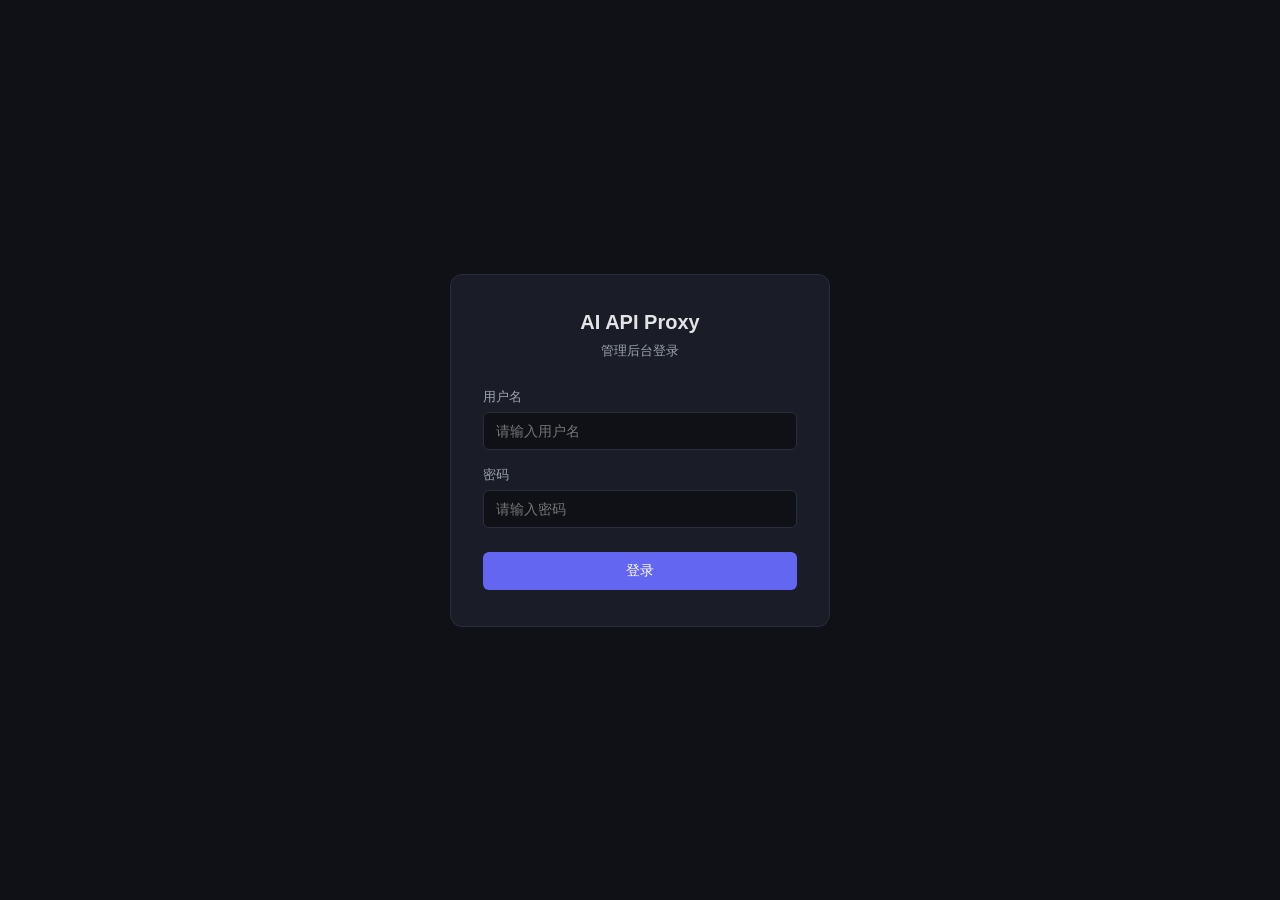
==== templates/login.html @ 0cb821ff "feat: 初始化AI API Proxy项目，添加核心功能与基础框架 新增完整的Flask后端服务，包含： 1. 依赖配置与基础运行环境 2. 登录页面与认证系统 3. 多供应商AI API代理（A" ====
<!DOCTYPE html>
<html lang="zh-CN">
<head>
<meta charset="UTF-8">
<meta name="viewport" content="width=device-width, initial-scale=1.0">
<title>登录 - AI API Proxy</title>
<style>
*{margin:0;padding:0;box-sizing:border-box}
:root{--bg:#0f1117;--card:#1a1d27;--border:#2a2d3a;--text:#e4e4e7;--text2:#9ca3af;--primary:#6366f1;--primary-h:#818cf8;--danger:#ef4444;--success:#22c55e}
body{font-family:-apple-system,BlinkMacSystemFont,'Segoe UI',Roboto,sans-serif;background:var(--bg);color:var(--text);min-height:100vh;display:flex;align-items:center;justify-content:center}
.login-card{background:var(--card);border:1px solid var(--border);border-radius:12px;padding:36px 32px;width:380px;max-width:90vw}
.login-card h1{font-size:20px;font-weight:600;text-align:center;margin-bottom:8px}
.login-card .subtitle{text-align:center;font-size:13px;color:var(--text2);margin-bottom:28px}
.form-group{margin-bottom:16px}
.form-group label{display:block;font-size:13px;color:var(--text2);margin-bottom:6px}
.form-group input{width:100%;padding:10px 12px;border-radius:6px;border:1px solid var(--border);background:var(--bg);color:var(--text);font-size:14px;outline:none;transition:border-color .2s}
.form-group input:focus{border-color:var(--primary)}
.btn-login{width:100%;padding:10px;border-radius:6px;border:none;background:var(--primary);color:#fff;font-size:14px;font-weight:500;cursor:pointer;transition:background .2s;margin-top:8px}
.btn-login:hover{background:var(--primary-h)}
.btn-login:disabled{opacity:.6;cursor:not-allowed}
.error-msg{display:none;background:rgba(239,68,68,.12);border:1px solid rgba(239,68,68,.3);border-radius:6px;padding:10px 12px;margin-bottom:16px;font-size:13px;color:var(--danger)}
.error-msg.show{display:block}
</style>
</head>
<body>

<div class="login-card">
  <h1>AI API Proxy</h1>
  <p class="subtitle">管理后台登录</p>
  <div class="error-msg" id="error-msg"></div>
  <form id="login-form" onsubmit="handleLogin(event)">
    <div class="form-group">
      <label for="username">用户名</label>
      <input type="text" id="username" name="username" placeholder="请输入用户名" autocomplete="username" required>
    </div>
    <div class="form-group">
      <label for="password">密码</label>
      <input type="password" id="password" name="password" placeholder="请输入密码" autocomplete="current-password" required>
    </div>
    <button type="submit" class="btn-login" id="login-btn">登录</button>
  </form>
</div>

<script>
async function checkAuth() {
  try {
    const r = await fetch('/api/auth/status');
    const data = await r.json();
    if (data.logged_in) {
      window.location.href = '/';
    }
  } catch (e) {}
}

function showError(msg) {
  const el = document.getElementById('error-msg');
  el.textContent = msg;
  el.classList.add('show');
}

function hideError() {
  const el = document.getElementById('error-msg');
  el.classList.remove('show');
}

async function handleLogin(e) {
  e.preventDefault();
  hideError();
  const btn = document.getElementById('login-btn');
  btn.disabled = true;
  btn.textContent = '登录中...';

  const username = document.getElementById('username').value;
  const password = document.getElementById('password').value;

  try {
    const r = await fetch('/api/auth/login', {
      method: 'POST',
      headers: { 'Content-Type': 'application/json' },
      body: JSON.stringify({ username, password })
    });
    const data = await r.json();
    if (r.ok && data.ok) {
      window.location.href = '/';
    } else {
      showError(data.error || '登录失败，请检查用户名和密码');
    }
  } catch (err) {
    showError('网络错误，请稍后重试');
  } finally {
    btn.disabled = false;
    btn.textContent = '登录';
  }
}

checkAuth();
</script>
</body>
</html>
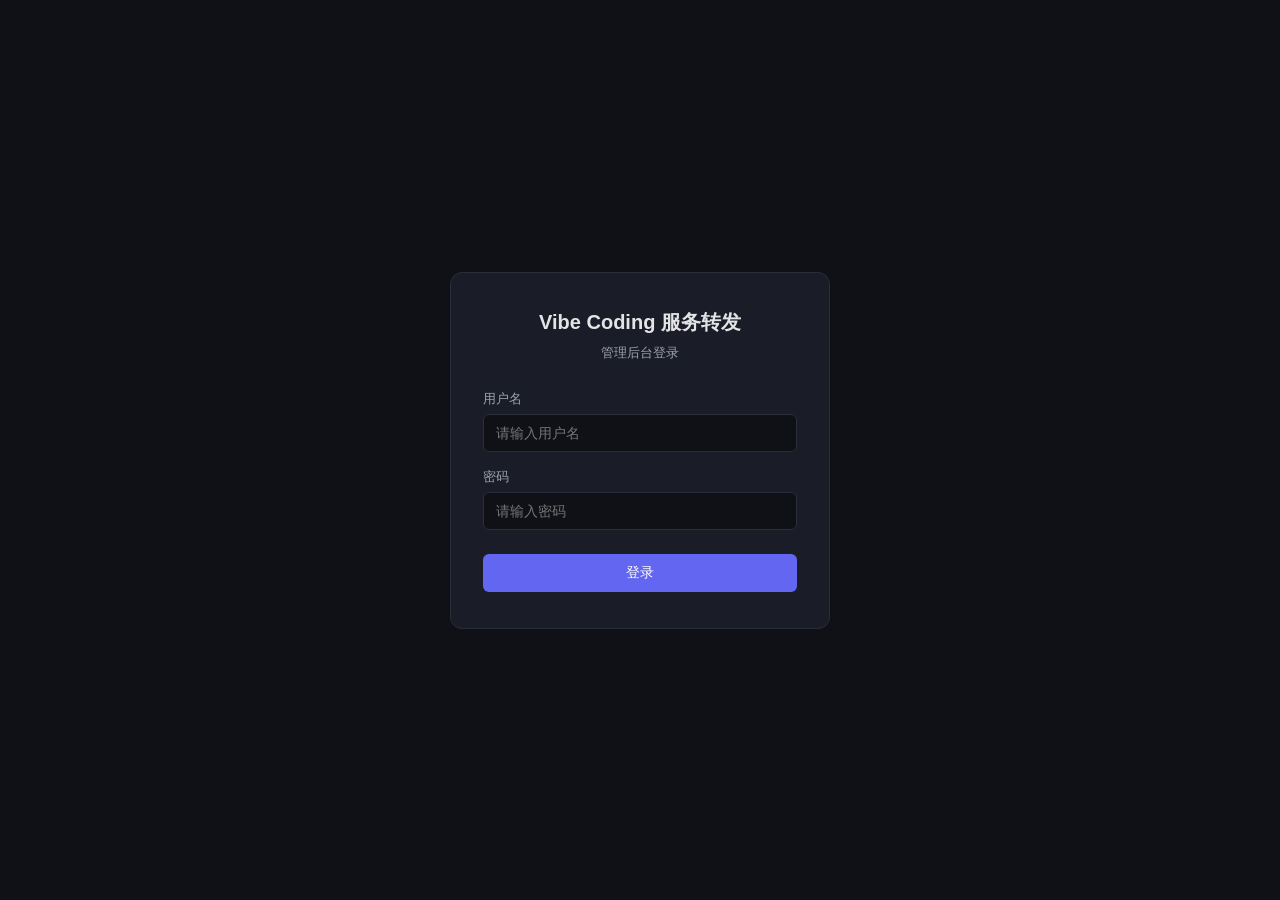
==== commit 8e5bf9b5: "重命名: 项目名称改为「Vibe Coding 服务转发」 将所有用户可见的项目名称从 AI API Proxy 统一替换为 Vibe Coding 服务转发， 包括页面标题、登录页标题、启动横幅和 " ====
--- a/templates/login.html
+++ b/templates/login.html
@@ -3,7 +3,7 @@
 <head>
 <meta charset="UTF-8">
 <meta name="viewport" content="width=device-width, initial-scale=1.0">
-<title>登录 - AI API Proxy</title>
+<title>登录 - Vibe Coding 服务转发</title>
 <style>
 *{margin:0;padding:0;box-sizing:border-box}
 :root{--bg:#0f1117;--card:#1a1d27;--border:#2a2d3a;--text:#e4e4e7;--text2:#9ca3af;--primary:#6366f1;--primary-h:#818cf8;--danger:#ef4444;--success:#22c55e}
@@ -25,7 +25,7 @@
 <body>
 
 <div class="login-card">
-  <h1>AI API Proxy</h1>
+  <h1>Vibe Coding 服务转发</h1>
   <p class="subtitle">管理后台登录</p>
   <div class="error-msg" id="error-msg"></div>
   <form id="login-form" onsubmit="handleLogin(event)">
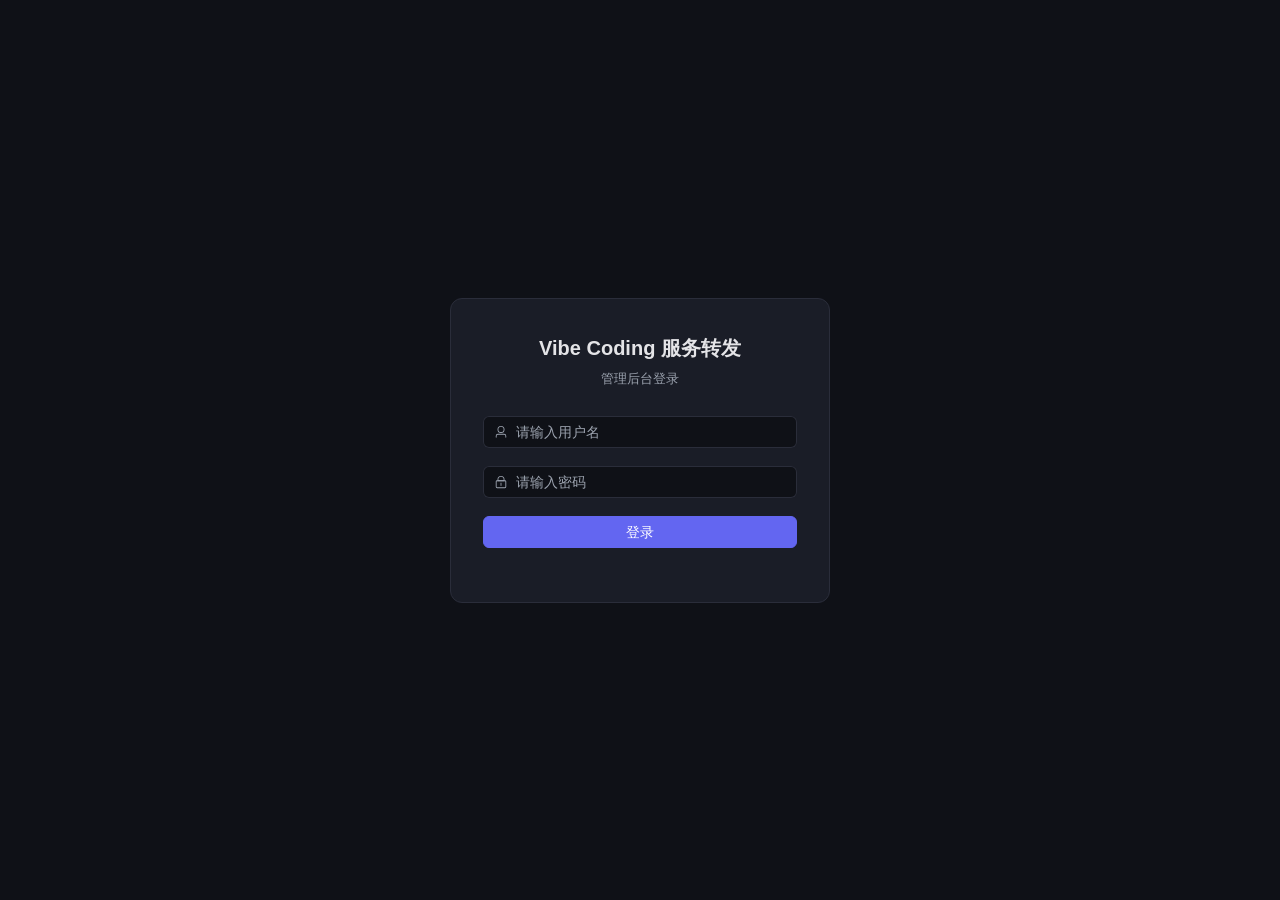
==== commit 5ba759fb: "迁移MCP广场/公共外壳/登录页到Element Plus，完成前端Vue化收尾 阶段7：MCP广场面板迁移为Vue岛屿(mcp.js)，el-card+el-collapse +el-table替代" ====
--- a/templates/login.html
+++ b/templates/login.html
@@ -4,6 +4,12 @@
 <meta charset="UTF-8">
 <meta name="viewport" content="width=device-width, initial-scale=1.0">
 <title>登录 - Vibe Coding 服务转发</title>
+<link href="/static/lib/element-plus/index.css" rel="stylesheet" type="text/css">
+<link href="/static/css/element-plus-dark.css" rel="stylesheet" type="text/css">
+<script src="/static/lib/vue/vue.global.prod.js"></script>
+<script src="/static/lib/element-plus/index.full.min.js"></script>
+<script src="/static/lib/element-plus/zh-cn.min.js"></script>
+<script src="/static/lib/element-plus-icons/index.iife.min.js"></script>
 <style>
 *{margin:0;padding:0;box-sizing:border-box}
 :root{--bg:#0f1117;--card:#1a1d27;--border:#2a2d3a;--text:#e4e4e7;--text2:#9ca3af;--primary:#6366f1;--primary-h:#818cf8;--danger:#ef4444;--success:#22c55e}
@@ -11,89 +17,10 @@
 .login-card{background:var(--card);border:1px solid var(--border);border-radius:12px;padding:36px 32px;width:380px;max-width:90vw}
 .login-card h1{font-size:20px;font-weight:600;text-align:center;margin-bottom:8px}
 .login-card .subtitle{text-align:center;font-size:13px;color:var(--text2);margin-bottom:28px}
-.form-group{margin-bottom:16px}
-.form-group label{display:block;font-size:13px;color:var(--text2);margin-bottom:6px}
-.form-group input{width:100%;padding:10px 12px;border-radius:6px;border:1px solid var(--border);background:var(--bg);color:var(--text);font-size:14px;outline:none;transition:border-color .2s}
-.form-group input:focus{border-color:var(--primary)}
-.btn-login{width:100%;padding:10px;border-radius:6px;border:none;background:var(--primary);color:#fff;font-size:14px;font-weight:500;cursor:pointer;transition:background .2s;margin-top:8px}
-.btn-login:hover{background:var(--primary-h)}
-.btn-login:disabled{opacity:.6;cursor:not-allowed}
-.error-msg{display:none;background:rgba(239,68,68,.12);border:1px solid rgba(239,68,68,.3);border-radius:6px;padding:10px 12px;margin-bottom:16px;font-size:13px;color:var(--danger)}
-.error-msg.show{display:block}
 </style>
 </head>
 <body>
-
-<div class="login-card">
-  <h1>Vibe Coding 服务转发</h1>
-  <p class="subtitle">管理后台登录</p>
-  <div class="error-msg" id="error-msg"></div>
-  <form id="login-form" onsubmit="handleLogin(event)">
-    <div class="form-group">
-      <label for="username">用户名</label>
-      <input type="text" id="username" name="username" placeholder="请输入用户名" autocomplete="username" required>
-    </div>
-    <div class="form-group">
-      <label for="password">密码</label>
-      <input type="password" id="password" name="password" placeholder="请输入密码" autocomplete="current-password" required>
-    </div>
-    <button type="submit" class="btn-login" id="login-btn">登录</button>
-  </form>
-</div>
-
-<script>
-async function checkAuth() {
-  try {
-    const r = await fetch('/api/auth/status');
-    const data = await r.json();
-    if (data.logged_in) {
-      window.location.href = '/';
-    }
-  } catch (e) {}
-}
-
-function showError(msg) {
-  const el = document.getElementById('error-msg');
-  el.textContent = msg;
-  el.classList.add('show');
-}
-
-function hideError() {
-  const el = document.getElementById('error-msg');
-  el.classList.remove('show');
-}
-
-async function handleLogin(e) {
-  e.preventDefault();
-  hideError();
-  const btn = document.getElementById('login-btn');
-  btn.disabled = true;
-  btn.textContent = '登录中...';
-
-  const username = document.getElementById('username').value;
-  const password = document.getElementById('password').value;
-
-  try {
-    const r = await fetch('/api/auth/login', {
-      method: 'POST',
-      headers: { 'Content-Type': 'application/json' },
-      body: JSON.stringify({ username, password })
-    });
-    const data = await r.json();
-    if (r.ok && data.ok) {
-      window.location.href = '/';
-    } else {
-      showError(data.error || '登录失败，请检查用户名和密码');
-    }
-  } catch (err) {
-    showError('网络错误，请稍后重试');
-  } finally {
-    btn.disabled = false;
-    btn.textContent = '登录';
-  }
-}
-
-checkAuth();
-</script>
+<div id="vue-login"></div>
+<script src="/static/js/login.js"></script>
 </body>
 </html>
--- a/static/lib/element-plus/index.css
+++ b/static/lib/element-plus/index.css
@@ -0,0 +1 @@
+:root{--el-color-white:#fff;--el-color-black:#000;--el-color-primary-rgb:64, 158, 255;--el-color-success-rgb:103, 194, 58;--el-color-warning-rgb:230, 162, 60;--el-color-danger-rgb:245, 108, 108;--el-color-error-rgb:245, 108, 108;--el-color-info-rgb:144, 147, 153;--el-font-size-extra-large:20px;--el-font-size-large:18px;--el-font-size-medium:16px;--el-font-size-base:14px;--el-font-size-small:13px;--el-font-size-extra-small:12px;--el-font-family:"Helvetica Neue", Helvetica, "PingFang SC", "Hiragino Sans GB", "Microsoft YaHei", "微软雅黑", Arial, sans-serif;--el-font-weight-primary:500;--el-font-line-height-primary:24px;--el-index-normal:1;--el-index-top:1000;--el-index-popper:2000;--el-border-radius-base:4px;--el-border-radius-small:2px;--el-border-radius-round:20px;--el-border-radius-circle:100%;--el-transition-duration:.3s;--el-transition-duration-fast:.2s;--el-transition-function-ease-in-out-bezier:cubic-bezier(.645, .045, .355, 1);--el-transition-function-fast-bezier:cubic-bezier(.23, 1, .32, 1);--el-transition-all:all var(--el-transition-duration) var(--el-transition-function-ease-in-out-bezier);--el-transition-fade:opacity var(--el-transition-duration) var(--el-transition-function-fast-bezier);--el-transition-md-fade:transform var(--el-transition-duration) var(--el-transition-function-fast-bezier), opacity var(--el-transition-duration) var(--el-transition-function-fast-bezier);--el-transition-fade-linear:opacity var(--el-transition-duration-fast) linear;--el-transition-border:border-color var(--el-transition-duration-fast) var(--el-transition-function-ease-in-out-bezier);--el-transition-box-shadow:box-shadow var(--el-transition-duration-fast) var(--el-transition-function-ease-in-out-bezier);--el-transition-color:color var(--el-transition-duration-fast) var(--el-transition-function-ease-in-out-bezier);--el-component-size-large:40px;--el-component-size:32px;--el-component-size-small:24px;--lightningcss-light:initial;--lightningcss-dark: ;--lightningcss-light:initial;--lightningcss-dark: ;color-scheme:light;--el-color-primary:#409eff;--el-color-primary-light-3:#79bbff;--el-color-primary-light-5:#a0cfff;--el-color-primary-light-7:#c6e2ff;--el-color-primary-light-8:#d9ecff;--el-color-primary-light-9:#ecf5ff;--el-color-primary-dark-2:#337ecc;--el-color-success:#67c23a;--el-color-success-light-3:#95d475;--el-color-success-light-5:#b3e19d;--el-color-success-light-7:#d1edc4;--el-color-success-light-8:#e1f3d8;--el-color-success-light-9:#f0f9eb;--el-color-success-dark-2:#529b2e;--el-color-warning:#e6a23c;--el-color-warning-light-3:#eebe77;--el-color-warning-light-5:#f3d19e;--el-color-warning-light-7:#f8e3c5;--el-color-warning-light-8:#faecd8;--el-color-warning-light-9:#fdf6ec;--el-color-warning-dark-2:#b88230;--el-color-danger:#f56c6c;--el-color-danger-light-3:#f89898;--el-color-danger-light-5:#fab6b6;--el-color-danger-light-7:#fcd3d3;--el-color-danger-light-8:#fde2e2;--el-color-danger-light-9:#fef0f0;--el-color-danger-dark-2:#c45656;--el-color-error:#f56c6c;--el-color-error-light-3:#f89898;--el-color-error-light-5:#fab6b6;--el-color-error-light-7:#fcd3d3;--el-color-error-light-8:#fde2e2;--el-color-error-light-9:#fef0f0;--el-color-error-dark-2:#c45656;--el-color-info:#909399;--el-color-info-light-3:#b1b3b8;--el-color-info-light-5:#c8c9cc;--el-color-info-light-7:#dedfe0;--el-color-info-light-8:#e9e9eb;--el-color-info-light-9:#f4f4f5;--el-color-info-dark-2:#73767a;--el-bg-color:#fff;--el-bg-color-page:#f2f3f5;--el-bg-color-overlay:#fff;--el-text-color-primary:#303133;--el-text-color-regular:#606266;--el-text-color-secondary:#909399;--el-text-color-placeholder:#a8abb2;--el-text-color-disabled:#c0c4cc;--el-border-color:#dcdfe6;--el-border-color-light:#e4e7ed;--el-border-color-lighter:#ebeef5;--el-border-color-extra-light:#f2f6fc;--el-border-color-dark:#d4d7de;--el-border-color-darker:#cdd0d6;--el-fill-color:#f0f2f5;--el-fill-color-light:#f5f7fa;--el-fill-color-lighter:#fafafa;--el-fill-color-extra-light:#fafcff;--el-fill-color-dark:#ebedf0;--el-fill-color-darker:#e6e8eb;--el-fill-color-blank:#fff;--el-box-shadow:0px 12px 32px 4px #0000000a, 0px 8px 20px #00000014;--el-box-shadow-light:0px 0px 12px #0000001f;--el-box-shadow-lighter:0px 0px 6px #0000001f;--el-box-shadow-dark:0px 16px 48px 16px #00000014, 0px 12px 32px #0000001f, 0px 8px 16px -8px #00000029;--el-disabled-bg-color:var(--el-fill-color-light);--el-disabled-text-color:var(--el-text-color-placeholder);--el-disabled-border-color:var(--el-border-color-light);--el-overlay-color:#000c;--el-overlay-color-light:#000000b3;--el-overlay-color-lighter:#00000080;--el-mask-color:#ffffffe6;--el-mask-color-extra-light:#ffffff4d;--el-border-width:1px;--el-border-style:solid;--el-border-color-hover:var(--el-text-color-disabled);--el-border:var(--el-border-width) var(--el-border-style) var(--el-border-color);--el-svg-monochrome-grey:var(--el-border-color)}.fade-in-linear-enter-active,.fade-in-linear-leave-active{transition:var(--el-transition-fade-linear)}.fade-in-linear-enter-from,.fade-in-linear-leave-to{opacity:0}.el-fade-in-linear-enter-active,.el-fade-in-linear-leave-active{transition:var(--el-transition-fade-linear)}.el-fade-in-linear-enter-from,.el-fade-in-linear-leave-to{opacity:0}.el-fade-in-enter-active,.el-fade-in-leave-active{transition:all var(--el-transition-duration) cubic-bezier(.55, 0, .1, 1)}.el-fade-in-enter-from,.el-fade-in-leave-active{opacity:0}.el-zoom-in-center-enter-active,.el-zoom-in-center-leave-active{transition:all var(--el-transition-duration) cubic-bezier(.55, 0, .1, 1)}.el-zoom-in-center-enter-from,.el-zoom-in-center-leave-active{opacity:0;transform:scaleX(0)}.el-zoom-in-top-enter-active,.el-zoom-in-top-leave-active{opacity:1;transition:var(--el-transition-md-fade);transform-origin:top;transform:scaleY(1)}.el-zoom-in-top-enter-active[data-popper-placement^=top],.el-zoom-in-top-leave-active[data-popper-placement^=top]{transform-origin:bottom}.el-zoom-in-top-enter-from,.el-zoom-in-top-leave-active{opacity:0;transform:scaleY(0)}.el-zoom-in-bottom-enter-active,.el-zoom-in-bottom-leave-active{opacity:1;transition:var(--el-transition-md-fade);transform-origin:bottom;transform:scaleY(1)}.el-zoom-in-bottom-enter-from,.el-zoom-in-bottom-leave-active{opacity:0;transform:scaleY(0)}.el-zoom-in-left-enter-active,.el-zoom-in-left-leave-active{opacity:1;transition:var(--el-transition-md-fade);transform-origin:0 0;transform:scale(1)}.el-zoom-in-left-enter-from,.el-zoom-in-left-leave-active{opacity:0;transform:scale(.45)}.collapse-transition{transition:var(--el-transition-duration) height ease-in-out, var(--el-transition-duration) padding-top ease-in-out, var(--el-transition-duration) padding-bottom ease-in-out}.el-collapse-transition-leave-active,.el-collapse-transition-enter-active{transition:var(--el-transition-duration) max-height ease-in-out, var(--el-transition-duration) padding-top ease-in-out, var(--el-transition-duration) padding-bottom ease-in-out}.horizontal-collapse-transition{transition:var(--el-transition-duration) width ease-in-out, var(--el-transition-duration) padding-left ease-in-out, var(--el-transition-duration) padding-right ease-in-out}.el-list-enter-active,.el-list-leave-active{transition:all 1s}.el-list-enter-from,.el-list-leave-to{opacity:0;transform:translateY(-30px)}.el-list-leave-active{position:absolute!important}.el-opacity-transition{transition:opacity var(--el-transition-duration) cubic-bezier(.55, 0, .1, 1)}.el-icon--right{margin-left:5px}.el-icon--left{margin-right:5px}@keyframes rotating{0%{transform:rotate(0)}to{transform:rotate(360deg)}}.el-icon{--color:inherit;fill:currentColor;width:1em;height:1em;color:var(--color);line-height:1em;font-size:inherit;justify-content:center;align-items:center;display:inline-flex;position:relative}.el-icon.is-loading{animation:2s linear infinite rotating}.el-icon svg{width:1em;height:1em}.el-affix--fixed{position:fixed}.el-alert{--el-alert-padding:8px 16px;--el-alert-border-radius-base:var(--el-border-radius-base);--el-alert-title-font-size:14px;--el-alert-title-with-description-font-size:16px;--el-alert-description-font-size:14px;--el-alert-close-font-size:16px;--el-alert-close-customed-font-size:14px;--el-alert-icon-size:16px;--el-alert-icon-large-size:28px;width:100%;padding:var(--el-alert-padding);box-sizing:border-box;border-radius:var(--el-alert-border-radius-base);background-color:var(--el-color-white);opacity:1;transition:opacity var(--el-transition-duration-fast);align-items:center;margin:0;display:flex;position:relative;overflow:hidden}.el-alert.is-light .el-alert__close-btn{color:var(--el-text-color-placeholder)}.el-alert.is-dark .el-alert__close-btn,.el-alert.is-dark .el-alert__description{color:var(--el-color-white)}.el-alert.is-center{justify-content:center}.el-alert--primary{--el-alert-bg-color:var(--el-color-primary-light-9)}.el-alert--primary.is-light{background-color:var(--el-alert-bg-color);color:var(--el-color-primary)}.el-alert--primary.is-light .el-alert__description{color:var(--el-color-primary)}.el-alert--primary.is-dark{background-color:var(--el-color-primary);color:var(--el-color-white)}.el-alert--success{--el-alert-bg-color:var(--el-color-success-light-9)}.el-alert--success.is-light{background-color:var(--el-alert-bg-color);color:var(--el-color-success)}.el-alert--success.is-light .el-alert__description{color:var(--el-color-success)}.el-alert--success.is-dark{background-color:var(--el-color-success);color:var(--el-color-white)}.el-alert--info{--el-alert-bg-color:var(--el-color-info-light-9)}.el-alert--info.is-light{background-color:var(--el-alert-bg-color);color:var(--el-color-info)}.el-alert--info.is-light .el-alert__description{color:var(--el-color-info)}.el-alert--info.is-dark{background-color:var(--el-color-info);color:var(--el-color-white)}.el-alert--warning{--el-alert-bg-color:var(--el-color-warning-light-9)}.el-alert--warning.is-light{background-color:var(--el-alert-bg-color);color:var(--el-color-warning)}.el-alert--warning.is-light .el-alert__description{color:var(--el-color-warning)}.el-alert--warning.is-dark{background-color:var(--el-color-warning);color:var(--el-color-white)}.el-alert--error{--el-alert-bg-color:var(--el-color-error-light-9)}.el-alert--error.is-light{background-color:var(--el-alert-bg-color);color:var(--el-color-error)}.el-alert--error.is-light .el-alert__description{color:var(--el-color-error)}.el-alert--error.is-dark{background-color:var(--el-color-error);color:var(--el-color-white)}.el-alert__content{flex-direction:column;gap:4px;display:flex}.el-alert .el-alert__icon{font-size:var(--el-alert-icon-size);width:var(--el-alert-icon-size);margin-right:8px}.el-alert .el-alert__icon.is-big{font-size:var(--el-alert-icon-large-size);width:var(--el-alert-icon-large-size);margin-right:12px}.el-alert__title{font-size:var(--el-alert-title-font-size);line-height:24px}.el-alert__title.with-description{font-size:var(--el-alert-title-with-description-font-size)}.el-alert .el-alert__description{font-size:var(--el-alert-description-font-size);margin:0}.el-alert .el-alert__close-btn{font-size:var(--el-alert-close-font-size);opacity:1;cursor:pointer;position:absolute;top:12px;right:16px}.el-alert .el-alert__close-btn.is-customed{font-style:normal;font-size:var(--el-alert-close-customed-font-size);line-height:24px;top:8px}.el-alert-fade-enter-from,.el-alert-fade-leave-active{opacity:0}.el-aside{box-sizing:border-box;width:var(--el-aside-width,300px);flex-shrink:0;overflow:auto}.el-autocomplete{--el-input-text-color:var(--el-text-color-regular);--el-input-border:var(--el-border);--el-input-hover-border:var(--el-border-color-hover);--el-input-focus-border:var(--el-color-primary);--el-input-transparent-border:0 0 0 1px transparent inset;--el-input-border-color:var(--el-border-color);--el-input-border-radius:var(--el-border-radius-base);--el-input-bg-color:var(--el-fill-color-blank);--el-input-icon-color:var(--el-text-color-placeholder);--el-input-placeholder-color:var(--el-text-color-placeholder);--el-input-hover-border-color:var(--el-border-color-hover);--el-input-clear-hover-color:var(--el-text-color-secondary);--el-input-focus-border-color:var(--el-color-primary);--el-input-width:100%;width:var(--el-input-width);display:inline-block;position:relative}.el-autocomplete__popper.el-popper{background:var(--el-bg-color-overlay);border:1px solid var(--el-border-color-light);box-shadow:var(--el-box-shadow-light)}.el-autocomplete__popper.el-popper .el-popper__arrow:before{border:1px solid var(--el-border-color-light)}.el-autocomplete__popper.el-popper[data-popper-placement^=top] .el-popper__arrow:before{border-top-color:#0000;border-left-color:#0000}.el-autocomplete__popper.el-popper[data-popper-placement^=bottom] .el-popper__arrow:before{border-bottom-color:#0000;border-right-color:#0000}.el-autocomplete__popper.el-popper[data-popper-placement^=left] .el-popper__arrow:before{border-bottom-color:#0000;border-left-color:#0000}.el-autocomplete__popper.el-popper[data-popper-placement^=right] .el-popper__arrow:before{border-top-color:#0000;border-right-color:#0000}.el-autocomplete-suggestion{border-radius:var(--el-border-radius-base);box-sizing:border-box}.el-autocomplete-suggestion__header{border-bottom:1px solid var(--el-border-color-lighter);padding:10px}.el-autocomplete-suggestion__footer{border-top:1px solid var(--el-border-color-lighter);padding:10px}.el-autocomplete-suggestion__wrap{box-sizing:border-box;max-height:280px;padding:10px 0}.el-autocomplete-suggestion__list{margin:0;padding:0}.el-autocomplete-suggestion li{cursor:pointer;color:var(--el-text-color-regular);line-height:34px;font-size:var(--el-font-size-base);text-align:left;text-overflow:ellipsis;white-space:nowrap;margin:0;padding:0 20px;list-style:none;overflow:hidden}.el-autocomplete-suggestion li:hover,.el-autocomplete-suggestion li.highlighted{background-color:var(--el-fill-color-light)}.el-autocomplete-suggestion li.divider{border-top:1px solid var(--el-color-black);margin-top:6px}.el-autocomplete-suggestion li.divider:last-child{margin-bottom:-6px}.el-autocomplete-suggestion.is-loading li{cursor:default;height:100px;color:var(--el-text-color-secondary);justify-content:center;align-items:center;font-size:20px;display:flex}.el-autocomplete-suggestion.is-loading li:hover{background-color:var(--el-bg-color-overlay)}.el-avatar{--el-avatar-text-color:var(--el-color-white);--el-avatar-bg-color:var(--el-text-color-disabled);--el-avatar-text-size:14px;--el-avatar-icon-size:18px;--el-avatar-border-radius:var(--el-border-radius-base);--el-avatar-size-large:56px;--el-avatar-size:40px;--el-avatar-size-small:24px;box-sizing:border-box;text-align:center;color:var(--el-avatar-text-color);background:var(--el-avatar-bg-color);width:var(--el-avatar-size);height:var(--el-avatar-size);font-size:var(--el-avatar-text-size);outline:none;justify-content:center;align-items:center;display:inline-flex;overflow:hidden}.el-avatar>img{width:100%;height:100%;display:block}.el-avatar--circle{border-radius:50%}.el-avatar--square{border-radius:var(--el-avatar-border-radius)}.el-avatar--icon{font-size:var(--el-avatar-icon-size)}.el-avatar--small{--el-avatar-size:24px}.el-avatar--large{--el-avatar-size:56px}.el-avatar-group{--el-avatar-group-item-gap:-8px;--el-avatar-group-collapse-item-gap:4px;display:inline-flex}.el-avatar-group .el-avatar{border:1px solid var(--el-border-color-extra-light)}.el-avatar-group .el-avatar:not(:first-child){margin-left:var(--el-avatar-group-item-gap)}.el-avatar-group__collapse-avatars{--el-avatar-group-item-gap:-8px;--el-avatar-group-collapse-item-gap:4px}.el-avatar-group__collapse-avatars .el-avatar:not(:first-child){margin-left:var(--el-avatar-group-collapse-item-gap)}.el-backtop{--el-backtop-bg-color:var(--el-bg-color-overlay);--el-backtop-text-color:var(--el-color-primary);--el-backtop-hover-bg-color:var(--el-border-color-extra-light);background-color:var(--el-backtop-bg-color);width:40px;height:40px;color:var(--el-backtop-text-color);box-shadow:var(--el-box-shadow-lighter);cursor:pointer;z-index:5;border-radius:50%;justify-content:center;align-items:center;font-size:20px;display:flex;position:fixed}.el-backtop:hover{background-color:var(--el-backtop-hover-bg-color)}.el-backtop__icon{font-size:20px}.el-badge{--el-badge-bg-color:var(--el-color-danger);--el-badge-radius:10px;--el-badge-font-size:12px;--el-badge-padding:6px;--el-badge-size:18px;vertical-align:middle;width:-moz-fit-content;width:fit-content;display:inline-block;position:relative}.el-badge__content{background-color:var(--el-badge-bg-color);border-radius:var(--el-badge-radius);color:var(--el-color-white);font-size:var(--el-badge-font-size);height:var(--el-badge-size);padding:0 var(--el-badge-padding);white-space:nowrap;border:1px solid var(--el-bg-color);justify-content:center;align-items:center;display:inline-flex}.el-badge__content.is-fixed{top:0;right:calc(1px + var(--el-badge-size) / 2);z-index:var(--el-index-normal);position:absolute;transform:translateY(-50%)translate(100%)}.el-badge__content.is-fixed.is-dot{right:5px}.el-badge__content.is-dot{border-radius:50%;width:8px;height:8px;padding:0;right:0}.el-badge__content.is-hide-zero{display:none}.el-badge__content--primary{background-color:var(--el-color-primary)}.el-badge__content--success{background-color:var(--el-color-success)}.el-badge__content--warning{background-color:var(--el-color-warning)}.el-badge__content--info{background-color:var(--el-color-info)}.el-badge__content--danger{background-color:var(--el-color-danger)}.el-breadcrumb__separator{color:var(--el-text-color-placeholder);margin:0 9px;font-weight:700}.el-breadcrumb__separator.el-icon{margin:0 6px;font-weight:400}.el-breadcrumb__separator.el-icon svg{vertical-align:middle}.el-breadcrumb__item{float:left;align-items:center;display:inline-flex}.el-breadcrumb__inner{color:var(--el-text-color-regular)}.el-breadcrumb__inner.is-link,.el-breadcrumb__inner a{transition:var(--el-transition-color);color:var(--el-text-color-primary);font-weight:700;text-decoration:none}.el-breadcrumb__inner.is-link:hover,.el-breadcrumb__inner a:hover{color:var(--el-color-primary);cursor:pointer}.el-breadcrumb__item:last-child .el-breadcrumb__inner,.el-breadcrumb__item:last-child .el-breadcrumb__inner:hover,.el-breadcrumb__item:last-child .el-breadcrumb__inner a,.el-breadcrumb__item:last-child .el-breadcrumb__inner a:hover{color:var(--el-text-color-regular);cursor:text;font-weight:400}.el-breadcrumb__item:last-child .el-breadcrumb__separator{display:none}.el-breadcrumb{font-size:14px;line-height:1}.el-breadcrumb:before,.el-breadcrumb:after{content:"";display:table}.el-breadcrumb:after{clear:both}.el-button-group>.el-button+.el-button{margin-left:0}.el-button-group>.el-button:first-child:last-child{border-top-right-radius:var(--el-border-radius-base);border-bottom-right-radius:var(--el-border-radius-base);border-top-left-radius:var(--el-border-radius-base);border-bottom-left-radius:var(--el-border-radius-base)}.el-button-group>.el-button:first-child:last-child.is-round{border-radius:var(--el-border-radius-round)}.el-button-group>.el-button:first-child:last-child.is-circle{border-radius:50%}.el-button-group>.el-button:not(:first-child):not(:last-child){border-radius:0}.el-button-group>.el-button:hover,.el-button-group>.el-button:focus,.el-button-group>.el-button:active,.el-button-group>.el-button.is-active{z-index:1}.el-button-group--horizontal{vertical-align:middle;display:inline-block}.el-button-group--horizontal:before,.el-button-group--horizontal:after{content:"";display:table}.el-button-group--horizontal:after{clear:both}.el-button-group--horizontal>.el-button{float:left;position:relative}.el-button-group--horizontal>.el-button:first-child{border-top-right-radius:0;border-bottom-right-radius:0}.el-button-group--horizontal>.el-button:last-child{border-top-left-radius:0;border-bottom-left-radius:0}.el-button-group--horizontal>.el-button:not(:last-child){margin-right:-1px}.el-button-group--horizontal .el-button--primary:first-child{border-right-color:var(--el-button-divide-border-color)}.el-button-group--horizontal .el-button--primary:last-child{border-left-color:var(--el-button-divide-border-color)}.el-button-group--horizontal .el-button--primary:not(:first-child):not(:last-child){border-left-color:var(--el-button-divide-border-color);border-right-color:var(--el-button-divide-border-color)}.el-button-group--horizontal .el-button--success:first-child{border-right-color:var(--el-button-divide-border-color)}.el-button-group--horizontal .el-button--success:last-child{border-left-color:var(--el-button-divide-border-color)}.el-button-group--horizontal .el-button--success:not(:first-child):not(:last-child){border-left-color:var(--el-button-divide-border-color);border-right-color:var(--el-button-divide-border-color)}.el-button-group--horizontal .el-button--warning:first-child{border-right-color:var(--el-button-divide-border-color)}.el-button-group--horizontal .el-button--warning:last-child{border-left-color:var(--el-button-divide-border-color)}.el-button-group--horizontal .el-button--warning:not(:first-child):not(:last-child){border-left-color:var(--el-button-divide-border-color);border-right-color:var(--el-button-divide-border-color)}.el-button-group--horizontal .el-button--danger:first-child{border-right-color:var(--el-button-divide-border-color)}.el-button-group--horizontal .el-button--danger:last-child{border-left-color:var(--el-button-divide-border-color)}.el-button-group--horizontal .el-button--danger:not(:first-child):not(:last-child){border-left-color:var(--el-button-divide-border-color);border-right-color:var(--el-button-divide-border-color)}.el-button-group--horizontal .el-button--info:first-child{border-right-color:var(--el-button-divide-border-color)}.el-button-group--horizontal .el-button--info:last-child{border-left-color:var(--el-button-divide-border-color)}.el-button-group--horizontal .el-button--info:not(:first-child):not(:last-child){border-left-color:var(--el-button-divide-border-color);border-right-color:var(--el-button-divide-border-color)}.el-button-group--horizontal>.el-dropdown>.el-button{border-left-color:var(--el-button-divide-border-color);border-top-left-radius:0;border-bottom-left-radius:0}.el-button-group--vertical{flex-direction:column;align-items:stretch;display:inline-flex}.el-button-group--vertical>.el-button{margin-top:-1px}.el-button-group--vertical>.el-button:first-child{border-bottom-right-radius:0;border-bottom-left-radius:0}.el-button-group--vertical>.el-button:last-child{border-top-left-radius:0;border-top-right-radius:0}.el-button-group--vertical>.el-dropdown{margin-top:-1px}.el-button-group--vertical>.el-dropdown>.el-button{border-left-color:var(--el-button-divide-border-color);border-top-left-radius:0;border-top-right-radius:0}.el-button-group--vertical .el-button--primary:first-child{border-bottom-color:var(--el-button-divide-border-color)}.el-button-group--vertical .el-button--primary:last-child{border-top-color:var(--el-button-divide-border-color)}.el-button-group--vertical .el-button--primary:not(:first-child):not(:last-child){border-top-color:var(--el-button-divide-border-color);border-bottom-color:var(--el-button-divide-border-color)}.el-button-group--vertical .el-button--success:first-child{border-bottom-color:var(--el-button-divide-border-color)}.el-button-group--vertical .el-button--success:last-child{border-top-color:var(--el-button-divide-border-color)}.el-button-group--vertical .el-button--success:not(:first-child):not(:last-child){border-top-color:var(--el-button-divide-border-color);border-bottom-color:var(--el-button-divide-border-color)}.el-button-group--vertical .el-button--warning:first-child{border-bottom-color:var(--el-button-divide-border-color)}.el-button-group--vertical .el-button--warning:last-child{border-top-color:var(--el-button-divide-border-color)}.el-button-group--vertical .el-button--warning:not(:first-child):not(:last-child){border-top-color:var(--el-button-divide-border-color);border-bottom-color:var(--el-button-divide-border-color)}.el-button-group--vertical .el-button--danger:first-child{border-bottom-color:var(--el-button-divide-border-color)}.el-button-group--vertical .el-button--danger:last-child{border-top-color:var(--el-button-divide-border-color)}.el-button-group--vertical .el-button--danger:not(:first-child):not(:last-child){border-top-color:var(--el-button-divide-border-color);border-bottom-color:var(--el-button-divide-border-color)}.el-button-group--vertical .el-button--info:first-child{border-bottom-color:var(--el-button-divide-border-color)}.el-button-group--vertical .el-button--info:last-child{border-top-color:var(--el-button-divide-border-color)}.el-button-group--vertical .el-button--info:not(:first-child):not(:last-child){border-top-color:var(--el-button-divide-border-color);border-bottom-color:var(--el-button-divide-border-color)}.el-button{--el-button-font-weight:var(--el-font-weight-primary);--el-button-border-color:var(--el-border-color);--el-button-bg-color:var(--el-fill-color-blank);--el-button-text-color:var(--el-text-color-regular);--el-button-disabled-text-color:var(--el-disabled-text-color);--el-button-disabled-bg-color:var(--el-fill-color-blank);--el-button-disabled-border-color:var(--el-border-color-light);--el-button-divide-border-color:#ffffff80;--el-button-hover-text-color:var(--el-color-primary);--el-button-hover-bg-color:var(--el-color-primary-light-9);--el-button-hover-border-color:var(--el-color-primary-light-7);--el-button-active-text-color:var(--el-button-hover-text-color);--el-button-active-border-color:var(--el-color-primary);--el-button-active-bg-color:var(--el-button-hover-bg-color);--el-button-outline-color:var(--el-color-primary-light-5);--el-button-hover-link-text-color:var(--el-text-color-secondary);--el-button-active-color:var(--el-text-color-primary);white-space:nowrap;cursor:pointer;height:32px;color:var(--el-button-text-color);text-align:center;box-sizing:border-box;line-height:1;font-weight:var(--el-button-font-weight);-webkit-user-select:none;user-select:none;vertical-align:middle;-webkit-appearance:none;background-color:var(--el-button-bg-color);border:var(--el-border);border-color:var(--el-button-border-color);outline:none;justify-content:center;align-items:center;transition:all .1s;display:inline-flex}.el-button:hover{color:var(--el-button-hover-text-color);border-color:var(--el-button-hover-border-color);background-color:var(--el-button-hover-bg-color);outline:none}.el-button:active{color:var(--el-button-active-text-color);border-color:var(--el-button-active-border-color);background-color:var(--el-button-active-bg-color);outline:none}.el-button:focus-visible{outline:2px solid var(--el-button-outline-color);outline-offset:1px;transition:outline-offset,outline}.el-button>span{align-items:center;display:inline-flex}.el-button+.el-button{margin-left:12px}.el-button{font-size:var(--el-font-size-base);border-radius:var(--el-border-radius-base);padding:8px 15px}.el-button.is-round{padding:8px 15px}.el-button::-moz-focus-inner{border:0}.el-button [class*=el-icon]+span{margin-left:6px}.el-button [class*=el-icon] svg{vertical-align:bottom}.el-button.is-plain{--el-button-hover-text-color:var(--el-color-primary);--el-button-hover-bg-color:var(--el-fill-color-blank);--el-button-hover-border-color:var(--el-color-primary)}.el-button.is-active{color:var(--el-button-active-text-color);border-color:var(--el-button-active-border-color);background-color:var(--el-button-active-bg-color);outline:none}.el-button.is-disabled,.el-button.is-disabled:hover{color:var(--el-button-disabled-text-color);cursor:not-allowed;background-image:none;background-color:var(--el-button-disabled-bg-color);border-color:var(--el-button-disabled-border-color)}.el-button.is-loading{pointer-events:none;position:relative}.el-button.is-loading:before{z-index:1;pointer-events:none;content:"";border-radius:inherit;background-color:var(--el-mask-color-extra-light);position:absolute;top:-1px;bottom:-1px;left:-1px;right:-1px}.el-button.is-round{border-radius:var(--el-border-radius-round)}.el-button.is-dashed{--el-button-hover-text-color:var(--el-color-primary);--el-button-hover-bg-color:var(--el-fill-color-blank);--el-button-hover-border-color:var(--el-color-primary);border-style:dashed}.el-button.is-circle{border-radius:50%;width:32px;padding:8px}.el-button.is-text{color:var(--el-button-text-color);background-color:#0000;border:0 solid #0000}.el-button.is-text.is-disabled{color:var(--el-button-disabled-text-color);background-color:#0000!important}.el-button.is-text:not(.is-disabled):hover{background-color:var(--el-fill-color-light)}.el-button.is-text:not(.is-disabled):focus-visible{outline:2px solid var(--el-button-outline-color);outline-offset:1px;transition:outline-offset,outline}.el-button.is-text:not(.is-disabled):active{background-color:var(--el-fill-color)}.el-button.is-text:not(.is-disabled).is-has-bg{background-color:var(--el-fill-color-light)}.el-button.is-text:not(.is-disabled).is-has-bg:hover{background-color:var(--el-fill-color)}.el-button.is-text:not(.is-disabled).is-has-bg:active{background-color:var(--el-fill-color-dark)}.el-button__text--expand{letter-spacing:.3em;margin-right:-.3em}.el-button.is-link{color:var(--el-button-text-color);background:0 0;border-color:#0000;height:auto;padding:2px}.el-button.is-link:hover{color:var(--el-button-hover-link-text-color)}.el-button.is-link.is-disabled{color:var(--el-button-disabled-text-color);background-color:#0000!important;border-color:#0000!important}.el-button.is-link:not(.is-disabled):hover{background-color:#0000;border-color:#0000}.el-button.is-link:not(.is-disabled):active{color:var(--el-button-active-color);background-color:#0000;border-color:#0000}.el-button--text{color:var(--el-color-primary);background:0 0;border-color:#0000;padding-left:0;padding-right:0}.el-button--text.is-disabled{color:var(--el-button-disabled-text-color);background-color:#0000!important;border-color:#0000!important}.el-button--text:not(.is-disabled):hover{color:var(--el-color-primary-light-3);background-color:#0000;border-color:#0000}.el-button--text:not(.is-disabled):active{color:var(--el-color-primary-dark-2);background-color:#0000;border-color:#0000}.el-button__link--expand{letter-spacing:.3em;margin-right:-.3em}.el-button--primary{--el-button-text-color:var(--el-color-white);--el-button-bg-color:var(--el-color-primary);--el-button-border-color:var(--el-color-primary);--el-button-outline-color:var(--el-color-primary-light-5);--el-button-active-color:var(--el-color-primary-dark-2);--el-button-hover-text-color:var(--el-color-white);--el-button-hover-link-text-color:var(--el-color-primary-light-5);--el-button-hover-bg-color:var(--el-color-primary-light-3);--el-button-hover-border-color:var(--el-color-primary-light-3);--el-button-active-bg-color:var(--el-color-primary-dark-2);--el-button-active-border-color:var(--el-color-primary-dark-2);--el-button-disabled-text-color:var(--el-color-white);--el-button-disabled-bg-color:var(--el-color-primary-light-5);--el-button-disabled-border-color:var(--el-color-primary-light-5)}.el-button--primary.is-plain,.el-button--primary.is-text,.el-button--primary.is-link{--el-button-text-color:var(--el-color-primary);--el-button-bg-color:var(--el-color-primary-light-9);--el-button-border-color:var(--el-color-primary-light-5);--el-button-hover-text-color:var(--el-color-white);--el-button-hover-bg-color:var(--el-color-primary);--el-button-hover-border-color:var(--el-color-primary);--el-button-active-text-color:var(--el-color-white)}.el-button--primary.is-plain.is-disabled,.el-button--primary.is-plain.is-disabled:hover,.el-button--primary.is-plain.is-disabled:focus,.el-button--primary.is-plain.is-disabled:active,.el-button--primary.is-text.is-disabled,.el-button--primary.is-text.is-disabled:hover,.el-button--primary.is-text.is-disabled:focus,.el-button--primary.is-text.is-disabled:active,.el-button--primary.is-link.is-disabled,.el-button--primary.is-link.is-disabled:hover,.el-button--primary.is-link.is-disabled:focus,.el-button--primary.is-link.is-disabled:active{color:var(--el-color-primary-light-5);background-color:var(--el-color-primary-light-9);border-color:var(--el-color-primary-light-8)}.el-button--primary.is-dashed{--el-button-text-color:var(--el-color-primary);--el-button-bg-color:var(--el-color-primary-light-9);--el-button-border-color:var(--el-color-primary-light-5);--el-button-hover-text-color:var(--el-color-primary);--el-button-hover-bg-color:var(--el-color-primary-light-9);--el-button-hover-border-color:var(--el-color-primary-light-3);--el-button-active-text-color:var(--el-color-primary-dark-2);--el-button-active-bg-color:var(--el-color-primary-light-9);--el-button-active-border-color:var(--el-color-primary-dark-2)}.el-button--primary.is-dashed.is-disabled,.el-button--primary.is-dashed.is-disabled:hover,.el-button--primary.is-dashed.is-disabled:focus,.el-button--primary.is-dashed.is-disabled:active{color:var(--el-color-primary-light-5);background-color:var(--el-color-primary-light-9);border-color:var(--el-color-primary-light-8)}.el-button--success{--el-button-text-color:var(--el-color-white);--el-button-bg-color:var(--el-color-success);--el-button-border-color:var(--el-color-success);--el-button-outline-color:var(--el-color-success-light-5);--el-button-active-color:var(--el-color-success-dark-2);--el-button-hover-text-color:var(--el-color-white);--el-button-hover-link-text-color:var(--el-color-success-light-5);--el-button-hover-bg-color:var(--el-color-success-light-3);--el-button-hover-border-color:var(--el-color-success-light-3);--el-button-active-bg-color:var(--el-color-success-dark-2);--el-button-active-border-color:var(--el-color-success-dark-2);--el-button-disabled-text-color:var(--el-color-white);--el-button-disabled-bg-color:var(--el-color-success-light-5);--el-button-disabled-border-color:var(--el-color-success-light-5)}.el-button--success.is-plain,.el-button--success.is-text,.el-button--success.is-link{--el-button-text-color:var(--el-color-success);--el-button-bg-color:var(--el-color-success-light-9);--el-button-border-color:var(--el-color-success-light-5);--el-button-hover-text-color:var(--el-color-white);--el-button-hover-bg-color:var(--el-color-success);--el-button-hover-border-color:var(--el-color-success);--el-button-active-text-color:var(--el-color-white)}.el-button--success.is-plain.is-disabled,.el-button--success.is-plain.is-disabled:hover,.el-button--success.is-plain.is-disabled:focus,.el-button--success.is-plain.is-disabled:active,.el-button--success.is-text.is-disabled,.el-button--success.is-text.is-disabled:hover,.el-button--success.is-text.is-disabled:focus,.el-button--success.is-text.is-disabled:active,.el-button--success.is-link.is-disabled,.el-button--success.is-link.is-disabled:hover,.el-button--success.is-link.is-disabled:focus,.el-button--success.is-link.is-disabled:active{color:var(--el-color-success-light-5);background-color:var(--el-color-success-light-9);border-color:var(--el-color-success-light-8)}.el-button--success.is-dashed{--el-button-text-color:var(--el-color-success);--el-button-bg-color:var(--el-color-success-light-9);--el-button-border-color:var(--el-color-success-light-5);--el-button-hover-text-color:var(--el-color-success);--el-button-hover-bg-color:var(--el-color-success-light-9);--el-button-hover-border-color:var(--el-color-success-light-3);--el-button-active-text-color:var(--el-color-success-dark-2);--el-button-active-bg-color:var(--el-color-success-light-9);--el-button-active-border-color:var(--el-color-success-dark-2)}.el-button--success.is-dashed.is-disabled,.el-button--success.is-dashed.is-disabled:hover,.el-button--success.is-dashed.is-disabled:focus,.el-button--success.is-dashed.is-disabled:active{color:var(--el-color-success-light-5);background-color:var(--el-color-success-light-9);border-color:var(--el-color-success-light-8)}.el-button--warning{--el-button-text-color:var(--el-color-white);--el-button-bg-color:var(--el-color-warning);--el-button-border-color:var(--el-color-warning);--el-button-outline-color:var(--el-color-warning-light-5);--el-button-active-color:var(--el-color-warning-dark-2);--el-button-hover-text-color:var(--el-color-white);--el-button-hover-link-text-color:var(--el-color-warning-light-5);--el-button-hover-bg-color:var(--el-color-warning-light-3);--el-button-hover-border-color:var(--el-color-warning-light-3);--el-button-active-bg-color:var(--el-color-warning-dark-2);--el-button-active-border-color:var(--el-color-warning-dark-2);--el-button-disabled-text-color:var(--el-color-white);--el-button-disabled-bg-color:var(--el-color-warning-light-5);--el-button-disabled-border-color:var(--el-color-warning-light-5)}.el-button--warning.is-plain,.el-button--warning.is-text,.el-button--warning.is-link{--el-button-text-color:var(--el-color-warning);--el-button-bg-color:var(--el-color-warning-light-9);--el-button-border-color:var(--el-color-warning-light-5);--el-button-hover-text-color:var(--el-color-white);--el-button-hover-bg-color:var(--el-color-warning);--el-button-hover-border-color:var(--el-color-warning);--el-button-active-text-color:var(--el-color-white)}.el-button--warning.is-plain.is-disabled,.el-button--warning.is-plain.is-disabled:hover,.el-button--warning.is-plain.is-disabled:focus,.el-button--warning.is-plain.is-disabled:active,.el-button--warning.is-text.is-disabled,.el-button--warning.is-text.is-disabled:hover,.el-button--warning.is-text.is-disabled:focus,.el-button--warning.is-text.is-disabled:active,.el-button--warning.is-link.is-disabled,.el-button--warning.is-link.is-disabled:hover,.el-button--warning.is-link.is-disabled:focus,.el-button--warning.is-link.is-disabled:active{color:var(--el-color-warning-light-5);background-color:var(--el-color-warning-light-9);border-color:var(--el-color-warning-light-8)}.el-button--warning.is-dashed{--el-button-text-color:var(--el-color-warning);--el-button-bg-color:var(--el-color-warning-light-9);--el-button-border-color:var(--el-color-warning-light-5);--el-button-hover-text-color:var(--el-color-warning);--el-button-hover-bg-color:var(--el-color-warning-light-9);--el-button-hover-border-color:var(--el-color-warning-light-3);--el-button-active-text-color:var(--el-color-warning-dark-2);--el-button-active-bg-color:var(--el-color-warning-light-9);--el-button-active-border-color:var(--el-color-warning-dark-2)}.el-button--warning.is-dashed.is-disabled,.el-button--warning.is-dashed.is-disabled:hover,.el-button--warning.is-dashed.is-disabled:focus,.el-button--warning.is-dashed.is-disabled:active{color:var(--el-color-warning-light-5);background-color:var(--el-color-warning-light-9);border-color:var(--el-color-warning-light-8)}.el-button--danger{--el-button-text-color:var(--el-color-white);--el-button-bg-color:var(--el-color-danger);--el-button-border-color:var(--el-color-danger);--el-button-outline-color:var(--el-color-danger-light-5);--el-button-active-color:var(--el-color-danger-dark-2);--el-button-hover-text-color:var(--el-color-white);--el-button-hover-link-text-color:var(--el-color-danger-light-5);--el-button-hover-bg-color:var(--el-color-danger-light-3);--el-button-hover-border-color:var(--el-color-danger-light-3);--el-button-active-bg-color:var(--el-color-danger-dark-2);--el-button-active-border-color:var(--el-color-danger-dark-2);--el-button-disabled-text-color:var(--el-color-white);--el-button-disabled-bg-color:var(--el-color-danger-light-5);--el-button-disabled-border-color:var(--el-color-danger-light-5)}.el-button--danger.is-plain,.el-button--danger.is-text,.el-button--danger.is-link{--el-button-text-color:var(--el-color-danger);--el-button-bg-color:var(--el-color-danger-light-9);--el-button-border-color:var(--el-color-danger-light-5);--el-button-hover-text-color:var(--el-color-white);--el-button-hover-bg-color:var(--el-color-danger);--el-button-hover-border-color:var(--el-color-danger);--el-button-active-text-color:var(--el-color-white)}.el-button--danger.is-plain.is-disabled,.el-button--danger.is-plain.is-disabled:hover,.el-button--danger.is-plain.is-disabled:focus,.el-button--danger.is-plain.is-disabled:active,.el-button--danger.is-text.is-disabled,.el-button--danger.is-text.is-disabled:hover,.el-button--danger.is-text.is-disabled:focus,.el-button--danger.is-text.is-disabled:active,.el-button--danger.is-link.is-disabled,.el-button--danger.is-link.is-disabled:hover,.el-button--danger.is-link.is-disabled:focus,.el-button--danger.is-link.is-disabled:active{color:var(--el-color-danger-light-5);background-color:var(--el-color-danger-light-9);border-color:var(--el-color-danger-light-8)}.el-button--danger.is-dashed{--el-button-text-color:var(--el-color-danger);--el-button-bg-color:var(--el-color-danger-light-9);--el-button-border-color:var(--el-color-danger-light-5);--el-button-hover-text-color:var(--el-color-danger);--el-button-hover-bg-color:var(--el-color-danger-light-9);--el-button-hover-border-color:var(--el-color-danger-light-3);--el-button-active-text-color:var(--el-color-danger-dark-2);--el-button-active-bg-color:var(--el-color-danger-light-9);--el-button-active-border-color:var(--el-color-danger-dark-2)}.el-button--danger.is-dashed.is-disabled,.el-button--danger.is-dashed.is-disabled:hover,.el-button--danger.is-dashed.is-disabled:focus,.el-button--danger.is-dashed.is-disabled:active{color:var(--el-color-danger-light-5);background-color:var(--el-color-danger-light-9);border-color:var(--el-color-danger-light-8)}.el-button--info{--el-button-text-color:var(--el-color-white);--el-button-bg-color:var(--el-color-info);--el-button-border-color:var(--el-color-info);--el-button-outline-color:var(--el-color-info-light-5);--el-button-active-color:var(--el-color-info-dark-2);--el-button-hover-text-color:var(--el-color-white);--el-button-hover-link-text-color:var(--el-color-info-light-5);--el-button-hover-bg-color:var(--el-color-info-light-3);--el-button-hover-border-color:var(--el-color-info-light-3);--el-button-active-bg-color:var(--el-color-info-dark-2);--el-button-active-border-color:var(--el-color-info-dark-2);--el-button-disabled-text-color:var(--el-color-white);--el-button-disabled-bg-color:var(--el-color-info-light-5);--el-button-disabled-border-color:var(--el-color-info-light-5)}.el-button--info.is-plain,.el-button--info.is-text,.el-button--info.is-link{--el-button-text-color:var(--el-color-info);--el-button-bg-color:var(--el-color-info-light-9);--el-button-border-color:var(--el-color-info-light-5);--el-button-hover-text-color:var(--el-color-white);--el-button-hover-bg-color:var(--el-color-info);--el-button-hover-border-color:var(--el-color-info);--el-button-active-text-color:var(--el-color-white)}.el-button--info.is-plain.is-disabled,.el-button--info.is-plain.is-disabled:hover,.el-button--info.is-plain.is-disabled:focus,.el-button--info.is-plain.is-disabled:active,.el-button--info.is-text.is-disabled,.el-button--info.is-text.is-disabled:hover,.el-button--info.is-text.is-disabled:focus,.el-button--info.is-text.is-disabled:active,.el-button--info.is-link.is-disabled,.el-button--info.is-link.is-disabled:hover,.el-button--info.is-link.is-disabled:focus,.el-button--info.is-link.is-disabled:active{color:var(--el-color-info-light-5);background-color:var(--el-color-info-light-9);border-color:var(--el-color-info-light-8)}.el-button--info.is-dashed{--el-button-text-color:var(--el-color-info);--el-button-bg-color:var(--el-color-info-light-9);--el-button-border-color:var(--el-color-info-light-5);--el-button-hover-text-color:var(--el-color-info);--el-button-hover-bg-color:var(--el-color-info-light-9);--el-button-hover-border-color:var(--el-color-info-light-3);--el-button-active-text-color:var(--el-color-info-dark-2);--el-button-active-bg-color:var(--el-color-info-light-9);--el-button-active-border-color:var(--el-color-info-dark-2)}.el-button--info.is-dashed.is-disabled,.el-button--info.is-dashed.is-disabled:hover,.el-button--info.is-dashed.is-disabled:focus,.el-button--info.is-dashed.is-disabled:active{color:var(--el-color-info-light-5);background-color:var(--el-color-info-light-9);border-color:var(--el-color-info-light-8)}.el-button--large{--el-button-size:40px;height:var(--el-button-size)}.el-button--large [class*=el-icon]+span{margin-left:8px}.el-button--large{font-size:var(--el-font-size-base);border-radius:var(--el-border-radius-base);padding:12px 19px}.el-button--large.is-round{padding:12px 19px}.el-button--large.is-circle{width:var(--el-button-size);padding:12px}.el-button--small{--el-button-size:24px;height:var(--el-button-size)}.el-button--small [class*=el-icon]+span{margin-left:4px}.el-button--small{border-radius:calc(var(--el-border-radius-base) - 1px);padding:5px 11px;font-size:12px}.el-button--small.is-round{padding:5px 11px}.el-button--small.is-circle{width:var(--el-button-size);padding:5px}.el-calendar{--el-calendar-border:var(--el-table-border,1px solid var(--el-border-color-lighter));--el-calendar-header-border-bottom:var(--el-calendar-border);--el-calendar-selected-bg-color:var(--el-color-primary-light-9);--el-calendar-cell-width:85px;background-color:var(--el-fill-color-blank)}.el-calendar__header{border-bottom:var(--el-calendar-header-border-bottom);justify-content:space-between;padding:12px 20px;display:flex}.el-calendar__title{color:var(--el-text-color);align-self:center}.el-calendar__body{padding:12px 20px 35px}.el-calendar__select-controller .el-select{margin-right:8px}.el-calendar__select-controller .el-calendar-select__year{width:120px}.el-calendar__select-controller .el-calendar-select__month{width:60px}.el-calendar-table{table-layout:fixed;width:100%}.el-calendar-table thead th{color:var(--el-text-color-regular);padding:12px 0;font-weight:400}.el-calendar-table:not(.is-range) td.prev,.el-calendar-table:not(.is-range) td.next{color:var(--el-text-color-placeholder)}.el-calendar-table td{border-bottom:var(--el-calendar-border);border-right:var(--el-calendar-border);vertical-align:top;transition:background-color var(--el-transition-duration-fast) ease}.el-calendar-table td.is-selected{background-color:var(--el-calendar-selected-bg-color)}.el-calendar-table td.is-today{color:var(--el-color-primary)}.el-calendar-table tr:first-child td{border-top:var(--el-calendar-border)}.el-calendar-table tr td:first-child{border-left:var(--el-calendar-border)}.el-calendar-table tr.el-calendar-table__row--hide-border td{border-top:none}.el-calendar-table .el-calendar-day{box-sizing:border-box;height:var(--el-calendar-cell-width);padding:8px}.el-calendar-table .el-calendar-day:hover{cursor:pointer;background-color:var(--el-calendar-selected-bg-color)}.el-card{--el-card-border-color:var(--el-border-color-light);--el-card-border-radius:4px;--el-card-padding:20px;--el-card-bg-color:var(--el-fill-color-blank);border-radius:var(--el-card-border-radius);border:1px solid var(--el-card-border-color);background-color:var(--el-card-bg-color);color:var(--el-text-color-primary);transition:var(--el-transition-duration);flex-direction:column;display:flex;overflow:hidden}.el-card.is-always-shadow,.el-card.is-hover-shadow:hover,.el-card.is-hover-shadow:focus{box-shadow:var(--el-box-shadow-light)}.el-card__header{padding:calc(var(--el-card-padding) - 2px) var(--el-card-padding);border-bottom:1px solid var(--el-card-border-color);box-sizing:border-box}.el-card__body{padding:var(--el-card-padding);flex-grow:1;overflow:auto}.el-card__footer{padding:calc(var(--el-card-padding) - 2px) var(--el-card-padding);border-top:1px solid var(--el-card-border-color);box-sizing:border-box}.el-carousel__item{width:100%;height:100%;z-index:calc(var(--el-index-normal) - 1);display:inline-block;position:absolute;top:0;left:0;overflow:hidden}.el-carousel__item.is-active{z-index:calc(var(--el-index-normal) - 1)}.el-carousel__item.is-animating{transition:transform .4s ease-in-out}.el-carousel__item--card{width:50%;transition:transform .4s ease-in-out}.el-carousel__item--card.is-in-stage{cursor:pointer;z-index:var(--el-index-normal)}.el-carousel__item--card.is-in-stage:hover .el-carousel__mask,.el-carousel__item--card.is-in-stage.is-hover .el-carousel__mask{opacity:.12}.el-carousel__item--card.is-active{z-index:calc(var(--el-index-normal) + 1)}.el-carousel__item--card-vertical{width:100%;height:50%}.el-carousel__mask{background-color:var(--el-color-white);opacity:.24;width:100%;height:100%;transition:var(--el-transition-duration-fast);position:absolute;top:0;left:0}.el-carousel{--el-carousel-arrow-font-size:12px;--el-carousel-arrow-size:36px;--el-carousel-arrow-background:#1f2d3d1c;--el-carousel-arrow-hover-background:#1f2d3d3b;--el-carousel-indicator-width:30px;--el-carousel-indicator-height:2px;--el-carousel-indicator-padding-horizontal:4px;--el-carousel-indicator-padding-vertical:12px;--el-carousel-indicator-out-color:var(--el-border-color-hover);position:relative}.el-carousel--horizontal,.el-carousel--vertical{overflow:hidden}.el-carousel.is-vertical-outside{flex-direction:row;align-items:center;display:flex}.el-carousel.is-vertical-outside .el-carousel__container{flex:1}.el-carousel__container{height:300px;position:relative}.el-carousel__arrow{height:var(--el-carousel-arrow-size);width:var(--el-carousel-arrow-size);cursor:pointer;transition:var(--el-transition-duration);background-color:var(--el-carousel-arrow-background);color:#fff;z-index:10;text-align:center;font-size:var(--el-carousel-arrow-font-size);border:none;border-radius:50%;outline:none;justify-content:center;align-items:center;margin:0;padding:0;display:inline-flex;position:absolute;top:50%;transform:translateY(-50%)}.el-carousel__arrow--left{left:16px}.el-carousel__arrow--right{right:16px}.el-carousel__arrow:hover{background-color:var(--el-carousel-arrow-hover-background)}.el-carousel__arrow i{cursor:pointer}.el-carousel__indicators{z-index:calc(var(--el-index-normal) + 1);margin:0;padding:0;list-style:none;position:absolute}.el-carousel__indicators--horizontal{bottom:0;left:50%;transform:translate(-50%)}.el-carousel__indicators--vertical{top:50%;right:0;transform:translateY(-50%)}.el-carousel__indicators--outside{text-align:center;position:static;transform:none}.el-carousel__indicators--outside .el-carousel__indicator:hover button{opacity:.64}.el-carousel__indicators--outside button{background-color:var(--el-carousel-indicator-out-color);opacity:.24}.el-carousel__indicators--right{right:0}.el-carousel__indicators--labels .el-carousel__button{color:#000;padding:2px 18px;font-size:12px}.el-carousel__indicators--labels .el-carousel__indicator{padding:6px 4px}.el-carousel__indicator{cursor:pointer;background-color:#0000}.el-carousel__indicator:hover button{opacity:.72}.el-carousel__indicator--horizontal{padding:var(--el-carousel-indicator-padding-vertical) var(--el-carousel-indicator-padding-horizontal);display:inline-block}.el-carousel__indicator--vertical{padding:var(--el-carousel-indicator-padding-horizontal) var(--el-carousel-indicator-padding-vertical)}.el-carousel__indicator--vertical .el-carousel__button{width:var(--el-carousel-indicator-height);height:calc(var(--el-carousel-indicator-width) / 2)}.el-carousel__indicator.is-active button{opacity:1}.el-carousel__button{opacity:.48;width:var(--el-carousel-indicator-width);height:var(--el-carousel-indicator-height);cursor:pointer;transition:var(--el-transition-duration);background-color:#fff;border:none;outline:none;margin:0;padding:0;display:block}.el-carousel__indicators--labels .el-carousel__button{width:auto;height:auto}.carousel-arrow-left-enter-from,.carousel-arrow-left-leave-active{opacity:0;transform:translateY(-50%)translate(-10px)}.carousel-arrow-right-enter-from,.carousel-arrow-right-leave-active{opacity:0;transform:translateY(-50%)translate(10px)}.el-transitioning{filter:url(#elCarouselHorizontal)}.el-transitioning-vertical{filter:url(#elCarouselVertical)}.el-cascader-panel{--el-cascader-menu-text-color:var(--el-text-color-regular);--el-cascader-menu-selected-text-color:var(--el-color-primary);--el-cascader-menu-fill:var(--el-bg-color-overlay);--el-cascader-menu-font-size:var(--el-font-size-base);--el-cascader-menu-radius:var(--el-border-radius-base);--el-cascader-menu-border:solid 1px var(--el-border-color-light);--el-cascader-menu-shadow:var(--el-box-shadow-light);--el-cascader-node-background-hover:var(--el-fill-color-light);--el-cascader-node-color-disabled:var(--el-text-color-placeholder);--el-cascader-color-empty:var(--el-text-color-placeholder);--el-cascader-tag-background:var(--el-fill-color);border-radius:var(--el-cascader-menu-radius);width:-moz-fit-content;width:fit-content;font-size:var(--el-cascader-menu-font-size);display:flex}.el-cascader-panel.is-bordered{border:var(--el-cascader-menu-border);border-radius:var(--el-cascader-menu-radius)}.el-cascader-menu{box-sizing:border-box;min-width:180px;color:var(--el-cascader-menu-text-color);border-right:var(--el-cascader-menu-border)}.el-cascader-menu:last-child{border-right:none}.el-cascader-menu:last-child .el-cascader-node{padding-right:20px}.el-cascader-menu__wrap.el-scrollbar__wrap{height:204px}.el-cascader-menu__list{box-sizing:border-box;min-height:100%;margin:0;padding:6px 0;list-style:none;position:relative}.el-cascader-menu__list.el-vl__window{margin:6px 0;padding:0}.el-cascader-menu__list.el-vl__window ul{margin:0;padding:0}.el-cascader-menu__hover-zone{pointer-events:none;width:100%;height:100%;position:absolute;top:0;left:0}.el-cascader-menu__empty-text{color:var(--el-cascader-color-empty);align-items:center;display:flex;position:absolute;top:50%;left:50%;transform:translate(-50%,-50%)}.el-cascader-menu__empty-text .is-loading{margin-right:2px}.el-cascader-node{box-sizing:border-box;outline:none;align-items:center;height:34px;padding:0 30px 0 20px;line-height:34px;display:flex;position:relative}.el-cascader-node.is-selectable.in-active-path{color:var(--el-cascader-menu-text-color)}.el-cascader-node.in-active-path,.el-cascader-node.is-selectable.in-checked-path,.el-cascader-node.is-active{color:var(--el-cascader-menu-selected-text-color);font-weight:700}.el-cascader-node:not(.is-disabled){cursor:pointer}.el-cascader-node:not(.is-disabled):hover,.el-cascader-node:not(.is-disabled):focus{background:var(--el-cascader-node-background-hover)}.el-cascader-node.is-disabled{color:var(--el-cascader-node-color-disabled);cursor:not-allowed}.el-cascader-node__prefix{position:absolute;left:10px}.el-cascader-node__postfix{position:absolute;right:10px}.el-cascader-node__label{text-align:left;white-space:nowrap;text-overflow:ellipsis;flex:1;padding:0 8px;overflow:hidden}.el-cascader-node>.el-checkbox,.el-cascader-node>.el-radio{margin-right:0}.el-cascader-node>.el-radio .el-radio__label{padding-left:0}.el-cascader{--el-cascader-menu-text-color:var(--el-text-color-regular);--el-cascader-menu-selected-text-color:var(--el-color-primary);--el-cascader-menu-fill:var(--el-bg-color-overlay);--el-cascader-menu-font-size:var(--el-font-size-base);--el-cascader-menu-radius:var(--el-border-radius-base);--el-cascader-menu-border:solid 1px var(--el-border-color-light);--el-cascader-menu-shadow:var(--el-box-shadow-light);--el-cascader-node-background-hover:var(--el-fill-color-light);--el-cascader-node-color-disabled:var(--el-text-color-placeholder);--el-cascader-color-empty:var(--el-text-color-placeholder);--el-cascader-tag-background:var(--el-fill-color);vertical-align:middle;font-size:var(--el-font-size-base);outline:none;line-height:32px;display:inline-block;position:relative}.el-cascader:not(.is-disabled):hover .el-input__wrapper{cursor:pointer;box-shadow:0 0 0 1px var(--el-input-hover-border-color) inset}.el-cascader .el-input{cursor:pointer;display:flex}.el-cascader .el-input .el-input__inner{text-overflow:ellipsis}.el-cascader .el-input .el-input__inner:read-only{cursor:pointer}.el-cascader .el-input .el-input__inner:disabled{cursor:not-allowed}.el-cascader .el-input .el-input__suffix-inner .el-icon svg{vertical-align:middle}.el-cascader .el-input .icon-arrow-down{transition:transform var(--el-transition-duration);font-size:14px}.el-cascader .el-input .icon-arrow-down.is-reverse{transform:rotate(180deg)}.el-cascader .el-input .icon-circle-close:hover{color:var(--el-input-clear-hover-color,var(--el-text-color-secondary))}.el-cascader .el-input.is-focus .el-input__wrapper{box-shadow:0 0 0 1px var(--el-input-focus-border-color,var(--el-color-primary)) inset}.el-cascader--large{font-size:14px;line-height:40px}.el-cascader--large .el-cascader__tags{gap:6px;padding:8px}.el-cascader--large .el-cascader__search-input{height:24px;margin-left:7px}.el-cascader--small{font-size:12px;line-height:24px}.el-cascader--small .el-cascader__tags{gap:4px;padding:2px}.el-cascader--small .el-cascader__search-input{height:20px;margin-left:5px}.el-cascader.is-disabled .el-cascader__label{z-index:calc(var(--el-index-normal) + 1);color:var(--el-disabled-text-color)}.el-cascader__dropdown{--el-cascader-menu-text-color:var(--el-text-color-regular);--el-cascader-menu-selected-text-color:var(--el-color-primary);--el-cascader-menu-fill:var(--el-bg-color-overlay);--el-cascader-menu-font-size:var(--el-font-size-base);--el-cascader-menu-radius:var(--el-border-radius-base);--el-cascader-menu-border:solid 1px var(--el-border-color-light);--el-cascader-menu-shadow:var(--el-box-shadow-light);--el-cascader-node-background-hover:var(--el-fill-color-light);--el-cascader-node-color-disabled:var(--el-text-color-placeholder);--el-cascader-color-empty:var(--el-text-color-placeholder);--el-cascader-tag-background:var(--el-fill-color);font-size:var(--el-cascader-menu-font-size);border-radius:var(--el-cascader-menu-radius)}.el-cascader__dropdown.el-popper{background:var(--el-cascader-menu-fill);border:var(--el-cascader-menu-border);box-shadow:var(--el-cascader-menu-shadow)}.el-cascader__dropdown.el-popper .el-popper__arrow:before{border:var(--el-cascader-menu-border)}.el-cascader__dropdown.el-popper[data-popper-placement^=top] .el-popper__arrow:before{border-top-color:#0000;border-left-color:#0000}.el-cascader__dropdown.el-popper[data-popper-placement^=bottom] .el-popper__arrow:before{border-bottom-color:#0000;border-right-color:#0000}.el-cascader__dropdown.el-popper[data-popper-placement^=left] .el-popper__arrow:before{border-bottom-color:#0000;border-left-color:#0000}.el-cascader__dropdown.el-popper[data-popper-placement^=right] .el-popper__arrow:before{border-top-color:#0000;border-right-color:#0000}.el-cascader__dropdown.el-popper{box-shadow:var(--el-cascader-menu-shadow)}.el-cascader__header{border-bottom:1px solid var(--el-border-color-light);padding:10px}.el-cascader__footer{border-top:1px solid var(--el-border-color-light);padding:10px}.el-cascader__tags{text-align:left;box-sizing:border-box;flex-wrap:wrap;gap:6px;padding:4px;line-height:normal;display:flex;position:absolute;top:50%;left:0;right:30px;transform:translateY(-50%)}.el-cascader__tags .el-tag{text-overflow:ellipsis;background:var(--el-cascader-tag-background);align-items:center;max-width:100%;display:inline-flex}.el-cascader__tags .el-tag.el-tag--dark,.el-cascader__tags .el-tag.el-tag--plain{background-color:var(--el-tag-bg-color)}.el-cascader__tags .el-tag:not(.is-hit){border-color:#0000}.el-cascader__tags .el-tag:not(.is-hit).el-tag--dark,.el-cascader__tags .el-tag:not(.is-hit).el-tag--plain{border-color:var(--el-tag-border-color)}.el-cascader__tags .el-tag>span{text-overflow:ellipsis;flex:1;line-height:normal;overflow:hidden}.el-cascader__tags .el-tag .el-icon-close{background-color:var(--el-text-color-placeholder);color:var(--el-color-white);flex:none}.el-cascader__tags .el-tag .el-icon-close:hover{background-color:var(--el-text-color-secondary)}.el-cascader__tags .el-tag+input{margin-left:0}.el-cascader__tags.is-validate{right:55px}.el-cascader__collapse-tags{white-space:normal;z-index:var(--el-index-normal)}.el-cascader__collapse-tags .el-tag{text-overflow:ellipsis;background:var(--el-fill-color);align-items:center;max-width:100%;display:inline-flex}.el-cascader__collapse-tags .el-tag.el-tag--dark,.el-cascader__collapse-tags .el-tag.el-tag--plain{background-color:var(--el-tag-bg-color)}.el-cascader__collapse-tags .el-tag:not(.is-hit){border-color:#0000}.el-cascader__collapse-tags .el-tag:not(.is-hit).el-tag--dark,.el-cascader__collapse-tags .el-tag:not(.is-hit).el-tag--plain{border-color:var(--el-tag-border-color)}.el-cascader__collapse-tags .el-tag>span{text-overflow:ellipsis;flex:1;line-height:normal;overflow:hidden}.el-cascader__collapse-tags .el-tag .el-icon-close{background-color:var(--el-text-color-placeholder);color:var(--el-color-white);flex:none}.el-cascader__collapse-tags .el-tag .el-icon-close:hover{background-color:var(--el-text-color-secondary)}.el-cascader__collapse-tags .el-tag+input{margin-left:0}.el-cascader__collapse-tags .el-tag{margin:2px 0}.el-cascader__suggestion-panel{border-radius:var(--el-cascader-menu-radius)}.el-cascader__suggestion-wrap{max-height:204px}.el-cascader__suggestion-list{font-size:var(--el-font-size-base);color:var(--el-cascader-menu-text-color);text-align:center;margin:0;padding:6px 0;list-style:none}.el-cascader__suggestion-list.el-vl__window{margin:6px 0;padding:0}.el-cascader__suggestion-list.el-vl__window ul{margin:0;padding:0}.el-cascader__suggestion-item{text-align:left;cursor:pointer;box-sizing:border-box;outline:none;justify-content:space-between;align-items:center;height:34px;padding:0 15px;display:flex}.el-cascader__suggestion-item:hover,.el-cascader__suggestion-item:focus{background:var(--el-cascader-node-background-hover)}.el-cascader__suggestion-item.is-checked{color:var(--el-cascader-menu-selected-text-color);font-weight:700}.el-cascader__suggestion-item>:not(.el-icon){white-space:nowrap;text-overflow:ellipsis;flex:1;min-width:0;overflow:hidden}.el-cascader__suggestion-item>span{margin-right:10px}.el-cascader__suggestion-item .el-icon{flex-shrink:0}.el-cascader__empty-text{color:var(--el-cascader-color-empty);margin:10px 0}.el-cascader__search-input{min-width:60px;height:24px;color:var(--el-cascader-menu-text-color);box-sizing:border-box;background:0 0;border:none;outline:none;flex:1;margin-left:7px;padding:0}.el-cascader__search-input::placeholder{color:#0000}.el-check-tag{background-color:var(--el-color-info-light-9);border-radius:var(--el-border-radius-base);color:var(--el-color-info);cursor:pointer;font-size:var(--el-font-size-base);line-height:var(--el-font-size-base);transition:var(--el-transition-all);padding:7px 15px;font-weight:700;display:inline-block}.el-check-tag:hover{background-color:var(--el-color-info-light-7)}.el-check-tag.el-check-tag--primary.is-checked{background-color:var(--el-color-primary-light-8);color:var(--el-color-primary)}.el-check-tag.el-check-tag--primary.is-checked:hover{background-color:var(--el-color-primary-light-7)}.el-check-tag.el-check-tag--primary.is-checked.is-disabled{background-color:var(--el-color-primary-light-8);color:var(--el-disabled-text-color);cursor:not-allowed}.el-check-tag.el-check-tag--primary.is-checked.is-disabled:hover{background-color:var(--el-color-primary-light-8)}.el-check-tag.el-check-tag--primary.is-disabled{background-color:var(--el-color-info-light-9);color:var(--el-disabled-text-color);cursor:not-allowed}.el-check-tag.el-check-tag--primary.is-disabled:hover{background-color:var(--el-color-info-light-9)}.el-check-tag.el-check-tag--success.is-checked{background-color:var(--el-color-success-light-8);color:var(--el-color-success)}.el-check-tag.el-check-tag--success.is-checked:hover{background-color:var(--el-color-success-light-7)}.el-check-tag.el-check-tag--success.is-checked.is-disabled{background-color:var(--el-color-success-light-8);color:var(--el-disabled-text-color);cursor:not-allowed}.el-check-tag.el-check-tag--success.is-checked.is-disabled:hover{background-color:var(--el-color-success-light-8)}.el-check-tag.el-check-tag--success.is-disabled{background-color:var(--el-color-success-light-9);color:var(--el-disabled-text-color);cursor:not-allowed}.el-check-tag.el-check-tag--success.is-disabled:hover{background-color:var(--el-color-success-light-9)}.el-check-tag.el-check-tag--warning.is-checked{background-color:var(--el-color-warning-light-8);color:var(--el-color-warning)}.el-check-tag.el-check-tag--warning.is-checked:hover{background-color:var(--el-color-warning-light-7)}.el-check-tag.el-check-tag--warning.is-checked.is-disabled{background-color:var(--el-color-warning-light-8);color:var(--el-disabled-text-color);cursor:not-allowed}.el-check-tag.el-check-tag--warning.is-checked.is-disabled:hover{background-color:var(--el-color-warning-light-8)}.el-check-tag.el-check-tag--warning.is-disabled{background-color:var(--el-color-warning-light-9);color:var(--el-disabled-text-color);cursor:not-allowed}.el-check-tag.el-check-tag--warning.is-disabled:hover{background-color:var(--el-color-warning-light-9)}.el-check-tag.el-check-tag--danger.is-checked{background-color:var(--el-color-danger-light-8);color:var(--el-color-danger)}.el-check-tag.el-check-tag--danger.is-checked:hover{background-color:var(--el-color-danger-light-7)}.el-check-tag.el-check-tag--danger.is-checked.is-disabled{background-color:var(--el-color-danger-light-8);color:var(--el-disabled-text-color);cursor:not-allowed}.el-check-tag.el-check-tag--danger.is-checked.is-disabled:hover{background-color:var(--el-color-danger-light-8)}.el-check-tag.el-check-tag--danger.is-disabled{background-color:var(--el-color-danger-light-9);color:var(--el-disabled-text-color);cursor:not-allowed}.el-check-tag.el-check-tag--danger.is-disabled:hover{background-color:var(--el-color-danger-light-9)}.el-check-tag.el-check-tag--error.is-checked{background-color:var(--el-color-error-light-8);color:var(--el-color-error)}.el-check-tag.el-check-tag--error.is-checked:hover{background-color:var(--el-color-error-light-7)}.el-check-tag.el-check-tag--error.is-checked.is-disabled{background-color:var(--el-color-error-light-8);color:var(--el-disabled-text-color);cursor:not-allowed}.el-check-tag.el-check-tag--error.is-checked.is-disabled:hover{background-color:var(--el-color-error-light-8)}.el-check-tag.el-check-tag--error.is-disabled{background-color:var(--el-color-error-light-9);color:var(--el-disabled-text-color);cursor:not-allowed}.el-check-tag.el-check-tag--error.is-disabled:hover{background-color:var(--el-color-error-light-9)}.el-check-tag.el-check-tag--info.is-checked{background-color:var(--el-color-info-light-8);color:var(--el-color-info)}.el-check-tag.el-check-tag--info.is-checked:hover{background-color:var(--el-color-info-light-7)}.el-check-tag.el-check-tag--info.is-checked.is-disabled{background-color:var(--el-color-info-light-8);color:var(--el-disabled-text-color);cursor:not-allowed}.el-check-tag.el-check-tag--info.is-checked.is-disabled:hover{background-color:var(--el-color-info-light-8)}.el-check-tag.el-check-tag--info.is-disabled{background-color:var(--el-color-info-light-9);color:var(--el-disabled-text-color);cursor:not-allowed}.el-check-tag.el-check-tag--info.is-disabled:hover{background-color:var(--el-color-info-light-9)}.el-checkbox-button{--el-checkbox-button-checked-bg-color:var(--el-color-primary);--el-checkbox-button-checked-text-color:var(--el-color-white);--el-checkbox-button-checked-border-color:var(--el-color-primary);--el-checkbox-button-disabled-checked-fill:var(--el-border-color-extra-light);display:inline-block;position:relative}.el-checkbox-button__inner{line-height:1;font-weight:var(--el-checkbox-font-weight);white-space:nowrap;vertical-align:middle;cursor:pointer;background:var(--el-button-bg-color,var(--el-fill-color-blank));outline:var(--el-border);color:var(--el-button-text-color,var(--el-text-color-regular));-webkit-appearance:none;text-align:center;box-sizing:border-box;transition:var(--el-transition-all);-webkit-user-select:none;user-select:none;font-size:var(--el-font-size-base);border-radius:0;margin:0;padding:8px 15px;display:inline-block;position:relative}.el-checkbox-button__inner.is-round{padding:8px 15px}.el-checkbox-button__inner:hover{color:var(--el-color-primary)}.el-checkbox-button__inner [class*=el-icon-]{line-height:.9}.el-checkbox-button__inner [class*=el-icon-]+span{margin-left:5px}.el-checkbox-button__original{opacity:0;z-index:-1;outline:none;margin:0;position:absolute}.el-checkbox-button.is-checked .el-checkbox-button__inner{color:var(--el-checkbox-button-checked-text-color);background-color:var(--el-checkbox-button-checked-bg-color);border-color:var(--el-checkbox-button-checked-border-color);box-shadow:-1px 0 0 0 var(--el-color-primary-light-7)}.el-checkbox-button.is-checked:first-child .el-checkbox-button__inner{border-left-color:var(--el-checkbox-button-checked-border-color)}.el-checkbox-button.is-disabled .el-checkbox-button__inner{color:var(--el-disabled-text-color);cursor:not-allowed;background-image:none;background-color:var(--el-button-disabled-bg-color,var(--el-fill-color-blank));border-color:var(--el-button-disabled-border-color,var(--el-border-color-light));box-shadow:none}.el-checkbox-button.is-disabled:first-child .el-checkbox-button__inner{border-left-color:var(--el-button-disabled-border-color,var(--el-border-color-light))}.el-checkbox-button.is-disabled.is-checked .el-checkbox-button__inner{background-color:var(--el-checkbox-button-disabled-checked-fill)}.el-checkbox-button:first-child .el-checkbox-button__inner{border-top-left-radius:var(--el-border-radius-base);border-bottom-left-radius:var(--el-border-radius-base);box-shadow:none!important}.el-checkbox-button.is-focus .el-checkbox-button__inner{border-color:var(--el-checkbox-button-checked-border-color)}.el-checkbox-button:last-child .el-checkbox-button__inner{border-top-right-radius:var(--el-border-radius-base);border-bottom-right-radius:var(--el-border-radius-base)}.el-checkbox-button--large .el-checkbox-button__inner{font-size:var(--el-font-size-base);border-radius:0;padding:12px 19px}.el-checkbox-button--large .el-checkbox-button__inner.is-round{padding:12px 19px}.el-checkbox-button--small .el-checkbox-button__inner{border-radius:0;padding:5px 11px;font-size:12px}.el-checkbox-button--small .el-checkbox-button__inner.is-round{padding:5px 11px}.el-checkbox-group{font-size:0;line-height:0}.el-checkbox{--el-checkbox-font-size:14px;--el-checkbox-font-weight:var(--el-font-weight-primary);--el-checkbox-text-color:var(--el-text-color-regular);--el-checkbox-input-height:14px;--el-checkbox-input-width:14px;--el-checkbox-border-radius:var(--el-border-radius-small);--el-checkbox-bg-color:var(--el-fill-color-blank);--el-checkbox-input-border:var(--el-border);--el-checkbox-disabled-border-color:var(--el-border-color);--el-checkbox-disabled-input-fill:var(--el-fill-color-light);--el-checkbox-disabled-icon-color:var(--el-text-color-placeholder);--el-checkbox-disabled-checked-input-fill:var(--el-border-color-extra-light);--el-checkbox-disabled-checked-input-border-color:var(--el-border-color);--el-checkbox-disabled-checked-icon-color:var(--el-text-color-placeholder);--el-checkbox-checked-text-color:var(--el-color-primary);--el-checkbox-checked-input-border-color:var(--el-color-primary);--el-checkbox-checked-bg-color:var(--el-color-primary);--el-checkbox-checked-icon-color:var(--el-color-white);--el-checkbox-input-border-color-hover:var(--el-color-primary);color:var(--el-checkbox-text-color);font-weight:var(--el-checkbox-font-weight);font-size:var(--el-font-size-base);cursor:pointer;white-space:nowrap;-webkit-user-select:none;user-select:none;height:var(--el-checkbox-height,32px);align-items:center;margin-right:30px;display:inline-flex;position:relative}.el-checkbox.is-disabled{cursor:not-allowed}.el-checkbox.is-bordered{border-radius:var(--el-border-radius-base);border:var(--el-border);box-sizing:border-box;padding:0 15px 0 9px}.el-checkbox.is-bordered.is-checked{border-color:var(--el-color-primary)}.el-checkbox.is-bordered.is-disabled{border-color:var(--el-border-color-lighter)}.el-checkbox.is-bordered.el-checkbox--large{border-radius:var(--el-border-radius-base);padding:0 19px 0 11px}.el-checkbox.is-bordered.el-checkbox--large .el-checkbox__label{font-size:var(--el-font-size-base)}.el-checkbox.is-bordered.el-checkbox--large .el-checkbox__inner{width:14px;height:14px}.el-checkbox.is-bordered.el-checkbox--small{border-radius:calc(var(--el-border-radius-base) - 1px);padding:0 11px 0 7px}.el-checkbox.is-bordered.el-checkbox--small .el-checkbox__label{font-size:12px}.el-checkbox.is-bordered.el-checkbox--small .el-checkbox__inner{width:12px;height:12px}.el-checkbox.is-bordered.el-checkbox--small .el-checkbox__inner:after{width:2px;height:6px}.el-checkbox input:focus-visible+.el-checkbox__inner{outline:2px solid var(--el-checkbox-input-border-color-hover);outline-offset:1px;border-radius:var(--el-checkbox-border-radius)}.el-checkbox__input{white-space:nowrap;cursor:pointer;outline:none;display:inline-flex;position:relative}.el-checkbox__input.is-disabled .el-checkbox__inner{background-color:var(--el-checkbox-disabled-input-fill);border-color:var(--el-checkbox-disabled-border-color);cursor:not-allowed}.el-checkbox__input.is-disabled .el-checkbox__inner:after{cursor:not-allowed;border-color:var(--el-checkbox-disabled-icon-color);will-change:transform}.el-checkbox__input.is-disabled.is-checked .el-checkbox__inner{background-color:var(--el-checkbox-disabled-checked-input-fill);border-color:var(--el-checkbox-disabled-checked-input-border-color)}.el-checkbox__input.is-disabled.is-checked .el-checkbox__inner:after{border-color:var(--el-checkbox-disabled-checked-icon-color)}.el-checkbox__input.is-disabled.is-indeterminate .el-checkbox__inner{background-color:var(--el-checkbox-disabled-checked-input-fill);border-color:var(--el-checkbox-disabled-checked-input-border-color)}.el-checkbox__input.is-disabled.is-indeterminate .el-checkbox__inner:before{background-color:var(--el-checkbox-disabled-checked-icon-color);border-color:var(--el-checkbox-disabled-checked-icon-color)}.el-checkbox__input.is-disabled+span.el-checkbox__label{color:var(--el-disabled-text-color);cursor:not-allowed}.el-checkbox__input.is-checked .el-checkbox__inner{background-color:var(--el-checkbox-checked-bg-color);border-color:var(--el-checkbox-checked-input-border-color)}.el-checkbox__input.is-checked .el-checkbox__inner:after{border-color:var(--el-checkbox-checked-icon-color);transform:translate(-45%,-60%)rotate(45deg)scaleY(1)}.el-checkbox__input.is-checked+.el-checkbox__label{color:var(--el-checkbox-checked-text-color)}.el-checkbox__input.is-focus:not(.is-checked) .el-checkbox__original:not(:focus-visible){border-color:var(--el-checkbox-input-border-color-hover)}.el-checkbox__input.is-indeterminate .el-checkbox__inner{background-color:var(--el-checkbox-checked-bg-color);border-color:var(--el-checkbox-checked-input-border-color)}.el-checkbox__input.is-indeterminate .el-checkbox__inner:before{content:"";background-color:var(--el-checkbox-checked-icon-color);height:2px;display:block;position:absolute;top:5px;left:0;right:0;transform:scale(.5)}.el-checkbox__input.is-indeterminate .el-checkbox__inner:after{display:none}.el-checkbox__inner{border:var(--el-checkbox-input-border);border-radius:var(--el-checkbox-border-radius);box-sizing:border-box;width:var(--el-checkbox-input-width);height:var(--el-checkbox-input-height);background-color:var(--el-checkbox-bg-color);z-index:var(--el-index-normal);transition:border-color .25s cubic-bezier(.71,-.46,.29,1.46),background-color .25s cubic-bezier(.71,-.46,.29,1.46),outline .25s cubic-bezier(.71,-.46,.29,1.46);display:inline-block;position:relative}.el-checkbox__inner:hover{border-color:var(--el-checkbox-input-border-color-hover)}.el-checkbox__inner:after{box-sizing:content-box;content:"";transform-origin:50%;border:1px solid #0000;border-top:0;border-left:0;width:3px;height:7px;transition:transform .15s ease-in 50ms;position:absolute;top:50%;left:50%;transform:translate(-45%,-60%)rotate(45deg)scaleY(0)}.el-checkbox__original{opacity:0;z-index:-1;outline:none;width:0;height:0;margin:0;position:absolute}.el-checkbox__label{line-height:1;font-size:var(--el-checkbox-font-size);padding-left:8px;display:inline-block}.el-checkbox.el-checkbox--large{height:40px}.el-checkbox.el-checkbox--large .el-checkbox__label{font-size:14px}.el-checkbox.el-checkbox--large .el-checkbox__inner{width:14px;height:14px}.el-checkbox.el-checkbox--small{height:24px}.el-checkbox.el-checkbox--small .el-checkbox__label{font-size:12px}.el-checkbox.el-checkbox--small .el-checkbox__inner{width:12px;height:12px}.el-checkbox.el-checkbox--small .el-checkbox__input.is-indeterminate .el-checkbox__inner:before{top:4px}.el-checkbox.el-checkbox--small .el-checkbox__inner:after{width:2px;height:6px}.el-checkbox:last-of-type{margin-right:0}[class*=el-col-]{box-sizing:border-box}[class*=el-col-].is-guttered{min-height:1px;display:block}.el-col-0{flex:0 0;max-width:0%;display:none}.el-col-0.is-guttered{display:none}.el-col-offset-0{margin-left:0%}.el-col-pull-0{position:relative;right:0%}.el-col-push-0{position:relative;left:0%}.el-col-1{flex:0 0 4.16667%;max-width:4.16667%;display:block}.el-col-1.is-guttered{display:block}.el-col-offset-1{margin-left:4.16667%}.el-col-pull-1{position:relative;right:4.16667%}.el-col-push-1{position:relative;left:4.16667%}.el-col-2{flex:0 0 8.33333%;max-width:8.33333%;display:block}.el-col-2.is-guttered{display:block}.el-col-offset-2{margin-left:8.33333%}.el-col-pull-2{position:relative;right:8.33333%}.el-col-push-2{position:relative;left:8.33333%}.el-col-3{flex:0 0 12.5%;max-width:12.5%;display:block}.el-col-3.is-guttered{display:block}.el-col-offset-3{margin-left:12.5%}.el-col-pull-3{position:relative;right:12.5%}.el-col-push-3{position:relative;left:12.5%}.el-col-4{flex:0 0 16.6667%;max-width:16.6667%;display:block}.el-col-4.is-guttered{display:block}.el-col-offset-4{margin-left:16.6667%}.el-col-pull-4{position:relative;right:16.6667%}.el-col-push-4{position:relative;left:16.6667%}.el-col-5{flex:0 0 20.8333%;max-width:20.8333%;display:block}.el-col-5.is-guttered{display:block}.el-col-offset-5{margin-left:20.8333%}.el-col-pull-5{position:relative;right:20.8333%}.el-col-push-5{position:relative;left:20.8333%}.el-col-6{flex:0 0 25%;max-width:25%;display:block}.el-col-6.is-guttered{display:block}.el-col-offset-6{margin-left:25%}.el-col-pull-6{position:relative;right:25%}.el-col-push-6{position:relative;left:25%}.el-col-7{flex:0 0 29.1667%;max-width:29.1667%;display:block}.el-col-7.is-guttered{display:block}.el-col-offset-7{margin-left:29.1667%}.el-col-pull-7{position:relative;right:29.1667%}.el-col-push-7{position:relative;left:29.1667%}.el-col-8{flex:0 0 33.3333%;max-width:33.3333%;display:block}.el-col-8.is-guttered{display:block}.el-col-offset-8{margin-left:33.3333%}.el-col-pull-8{position:relative;right:33.3333%}.el-col-push-8{position:relative;left:33.3333%}.el-col-9{flex:0 0 37.5%;max-width:37.5%;display:block}.el-col-9.is-guttered{display:block}.el-col-offset-9{margin-left:37.5%}.el-col-pull-9{position:relative;right:37.5%}.el-col-push-9{position:relative;left:37.5%}.el-col-10{flex:0 0 41.6667%;max-width:41.6667%;display:block}.el-col-10.is-guttered{display:block}.el-col-offset-10{margin-left:41.6667%}.el-col-pull-10{position:relative;right:41.6667%}.el-col-push-10{position:relative;left:41.6667%}.el-col-11{flex:0 0 45.8333%;max-width:45.8333%;display:block}.el-col-11.is-guttered{display:block}.el-col-offset-11{margin-left:45.8333%}.el-col-pull-11{position:relative;right:45.8333%}.el-col-push-11{position:relative;left:45.8333%}.el-col-12{flex:0 0 50%;max-width:50%;display:block}.el-col-12.is-guttered{display:block}.el-col-offset-12{margin-left:50%}.el-col-pull-12{position:relative;right:50%}.el-col-push-12{position:relative;left:50%}.el-col-13{flex:0 0 54.1667%;max-width:54.1667%;display:block}.el-col-13.is-guttered{display:block}.el-col-offset-13{margin-left:54.1667%}.el-col-pull-13{position:relative;right:54.1667%}.el-col-push-13{position:relative;left:54.1667%}.el-col-14{flex:0 0 58.3333%;max-width:58.3333%;display:block}.el-col-14.is-guttered{display:block}.el-col-offset-14{margin-left:58.3333%}.el-col-pull-14{position:relative;right:58.3333%}.el-col-push-14{position:relative;left:58.3333%}.el-col-15{flex:0 0 62.5%;max-width:62.5%;display:block}.el-col-15.is-guttered{display:block}.el-col-offset-15{margin-left:62.5%}.el-col-pull-15{position:relative;right:62.5%}.el-col-push-15{position:relative;left:62.5%}.el-col-16{flex:0 0 66.6667%;max-width:66.6667%;display:block}.el-col-16.is-guttered{display:block}.el-col-offset-16{margin-left:66.6667%}.el-col-pull-16{position:relative;right:66.6667%}.el-col-push-16{position:relative;left:66.6667%}.el-col-17{flex:0 0 70.8333%;max-width:70.8333%;display:block}.el-col-17.is-guttered{display:block}.el-col-offset-17{margin-left:70.8333%}.el-col-pull-17{position:relative;right:70.8333%}.el-col-push-17{position:relative;left:70.8333%}.el-col-18{flex:0 0 75%;max-width:75%;display:block}.el-col-18.is-guttered{display:block}.el-col-offset-18{margin-left:75%}.el-col-pull-18{position:relative;right:75%}.el-col-push-18{position:relative;left:75%}.el-col-19{flex:0 0 79.1667%;max-width:79.1667%;display:block}.el-col-19.is-guttered{display:block}.el-col-offset-19{margin-left:79.1667%}.el-col-pull-19{position:relative;right:79.1667%}.el-col-push-19{position:relative;left:79.1667%}.el-col-20{flex:0 0 83.3333%;max-width:83.3333%;display:block}.el-col-20.is-guttered{display:block}.el-col-offset-20{margin-left:83.3333%}.el-col-pull-20{position:relative;right:83.3333%}.el-col-push-20{position:relative;left:83.3333%}.el-col-21{flex:0 0 87.5%;max-width:87.5%;display:block}.el-col-21.is-guttered{display:block}.el-col-offset-21{margin-left:87.5%}.el-col-pull-21{position:relative;right:87.5%}.el-col-push-21{position:relative;left:87.5%}.el-col-22{flex:0 0 91.6667%;max-width:91.6667%;display:block}.el-col-22.is-guttered{display:block}.el-col-offset-22{margin-left:91.6667%}.el-col-pull-22{position:relative;right:91.6667%}.el-col-push-22{position:relative;left:91.6667%}.el-col-23{flex:0 0 95.8333%;max-width:95.8333%;display:block}.el-col-23.is-guttered{display:block}.el-col-offset-23{margin-left:95.8333%}.el-col-pull-23{position:relative;right:95.8333%}.el-col-push-23{position:relative;left:95.8333%}.el-col-24{flex:0 0 100%;max-width:100%;display:block}.el-col-24.is-guttered{display:block}.el-col-offset-24{margin-left:100%}.el-col-pull-24{position:relative;right:100%}.el-col-push-24{position:relative;left:100%}@media only screen and (max-width:767px){.el-col-xs-0{flex:0 0;max-width:0%;display:none}.el-col-xs-0.is-guttered{display:none}.el-col-xs-offset-0{margin-left:0%}.el-col-xs-pull-0{position:relative;right:0%}.el-col-xs-push-0{position:relative;left:0%}.el-col-xs-1{flex:0 0 4.16667%;max-width:4.16667%;display:block}.el-col-xs-1.is-guttered{display:block}.el-col-xs-offset-1{margin-left:4.16667%}.el-col-xs-pull-1{position:relative;right:4.16667%}.el-col-xs-push-1{position:relative;left:4.16667%}.el-col-xs-2{flex:0 0 8.33333%;max-width:8.33333%;display:block}.el-col-xs-2.is-guttered{display:block}.el-col-xs-offset-2{margin-left:8.33333%}.el-col-xs-pull-2{position:relative;right:8.33333%}.el-col-xs-push-2{position:relative;left:8.33333%}.el-col-xs-3{flex:0 0 12.5%;max-width:12.5%;display:block}.el-col-xs-3.is-guttered{display:block}.el-col-xs-offset-3{margin-left:12.5%}.el-col-xs-pull-3{position:relative;right:12.5%}.el-col-xs-push-3{position:relative;left:12.5%}.el-col-xs-4{flex:0 0 16.6667%;max-width:16.6667%;display:block}.el-col-xs-4.is-guttered{display:block}.el-col-xs-offset-4{margin-left:16.6667%}.el-col-xs-pull-4{position:relative;right:16.6667%}.el-col-xs-push-4{position:relative;left:16.6667%}.el-col-xs-5{flex:0 0 20.8333%;max-width:20.8333%;display:block}.el-col-xs-5.is-guttered{display:block}.el-col-xs-offset-5{margin-left:20.8333%}.el-col-xs-pull-5{position:relative;right:20.8333%}.el-col-xs-push-5{position:relative;left:20.8333%}.el-col-xs-6{flex:0 0 25%;max-width:25%;display:block}.el-col-xs-6.is-guttered{display:block}.el-col-xs-offset-6{margin-left:25%}.el-col-xs-pull-6{position:relative;right:25%}.el-col-xs-push-6{position:relative;left:25%}.el-col-xs-7{flex:0 0 29.1667%;max-width:29.1667%;display:block}.el-col-xs-7.is-guttered{display:block}.el-col-xs-offset-7{margin-left:29.1667%}.el-col-xs-pull-7{position:relative;right:29.1667%}.el-col-xs-push-7{position:relative;left:29.1667%}.el-col-xs-8{flex:0 0 33.3333%;max-width:33.3333%;display:block}.el-col-xs-8.is-guttered{display:block}.el-col-xs-offset-8{margin-left:33.3333%}.el-col-xs-pull-8{position:relative;right:33.3333%}.el-col-xs-push-8{position:relative;left:33.3333%}.el-col-xs-9{flex:0 0 37.5%;max-width:37.5%;display:block}.el-col-xs-9.is-guttered{display:block}.el-col-xs-offset-9{margin-left:37.5%}.el-col-xs-pull-9{position:relative;right:37.5%}.el-col-xs-push-9{position:relative;left:37.5%}.el-col-xs-10{flex:0 0 41.6667%;max-width:41.6667%;display:block}.el-col-xs-10.is-guttered{display:block}.el-col-xs-offset-10{margin-left:41.6667%}.el-col-xs-pull-10{position:relative;right:41.6667%}.el-col-xs-push-10{position:relative;left:41.6667%}.el-col-xs-11{flex:0 0 45.8333%;max-width:45.8333%;display:block}.el-col-xs-11.is-guttered{display:block}.el-col-xs-offset-11{margin-left:45.8333%}.el-col-xs-pull-11{position:relative;right:45.8333%}.el-col-xs-push-11{position:relative;left:45.8333%}.el-col-xs-12{flex:0 0 50%;max-width:50%;display:block}.el-col-xs-12.is-guttered{display:block}.el-col-xs-offset-12{margin-left:50%}.el-col-xs-pull-12{position:relative;right:50%}.el-col-xs-push-12{position:relative;left:50%}.el-col-xs-13{flex:0 0 54.1667%;max-width:54.1667%;display:block}.el-col-xs-13.is-guttered{display:block}.el-col-xs-offset-13{margin-left:54.1667%}.el-col-xs-pull-13{position:relative;right:54.1667%}.el-col-xs-push-13{position:relative;left:54.1667%}.el-col-xs-14{flex:0 0 58.3333%;max-width:58.3333%;display:block}.el-col-xs-14.is-guttered{display:block}.el-col-xs-offset-14{margin-left:58.3333%}.el-col-xs-pull-14{position:relative;right:58.3333%}.el-col-xs-push-14{position:relative;left:58.3333%}.el-col-xs-15{flex:0 0 62.5%;max-width:62.5%;display:block}.el-col-xs-15.is-guttered{display:block}.el-col-xs-offset-15{margin-left:62.5%}.el-col-xs-pull-15{position:relative;right:62.5%}.el-col-xs-push-15{position:relative;left:62.5%}.el-col-xs-16{flex:0 0 66.6667%;max-width:66.6667%;display:block}.el-col-xs-16.is-guttered{display:block}.el-col-xs-offset-16{margin-left:66.6667%}.el-col-xs-pull-16{position:relative;right:66.6667%}.el-col-xs-push-16{position:relative;left:66.6667%}.el-col-xs-17{flex:0 0 70.8333%;max-width:70.8333%;display:block}.el-col-xs-17.is-guttered{display:block}.el-col-xs-offset-17{margin-left:70.8333%}.el-col-xs-pull-17{position:relative;right:70.8333%}.el-col-xs-push-17{position:relative;left:70.8333%}.el-col-xs-18{flex:0 0 75%;max-width:75%;display:block}.el-col-xs-18.is-guttered{display:block}.el-col-xs-offset-18{margin-left:75%}.el-col-xs-pull-18{position:relative;right:75%}.el-col-xs-push-18{position:relative;left:75%}.el-col-xs-19{flex:0 0 79.1667%;max-width:79.1667%;display:block}.el-col-xs-19.is-guttered{display:block}.el-col-xs-offset-19{margin-left:79.1667%}.el-col-xs-pull-19{position:relative;right:79.1667%}.el-col-xs-push-19{position:relative;left:79.1667%}.el-col-xs-20{flex:0 0 83.3333%;max-width:83.3333%;display:block}.el-col-xs-20.is-guttered{display:block}.el-col-xs-offset-20{margin-left:83.3333%}.el-col-xs-pull-20{position:relative;right:83.3333%}.el-col-xs-push-20{position:relative;left:83.3333%}.el-col-xs-21{flex:0 0 87.5%;max-width:87.5%;display:block}.el-col-xs-21.is-guttered{display:block}.el-col-xs-offset-21{margin-left:87.5%}.el-col-xs-pull-21{position:relative;right:87.5%}.el-col-xs-push-21{position:relative;left:87.5%}.el-col-xs-22{flex:0 0 91.6667%;max-width:91.6667%;display:block}.el-col-xs-22.is-guttered{display:block}.el-col-xs-offset-22{margin-left:91.6667%}.el-col-xs-pull-22{position:relative;right:91.6667%}.el-col-xs-push-22{position:relative;left:91.6667%}.el-col-xs-23{flex:0 0 95.8333%;max-width:95.8333%;display:block}.el-col-xs-23.is-guttered{display:block}.el-col-xs-offset-23{margin-left:95.8333%}.el-col-xs-pull-23{position:relative;right:95.8333%}.el-col-xs-push-23{position:relative;left:95.8333%}.el-col-xs-24{flex:0 0 100%;max-width:100%;display:block}.el-col-xs-24.is-guttered{display:block}.el-col-xs-offset-24{margin-left:100%}.el-col-xs-pull-24{position:relative;right:100%}.el-col-xs-push-24{position:relative;left:100%}}@media only screen and (min-width:768px){.el-col-sm-0{flex:0 0;max-width:0%;display:none}.el-col-sm-0.is-guttered{display:none}.el-col-sm-offset-0{margin-left:0%}.el-col-sm-pull-0{position:relative;right:0%}.el-col-sm-push-0{position:relative;left:0%}.el-col-sm-1{flex:0 0 4.16667%;max-width:4.16667%;display:block}.el-col-sm-1.is-guttered{display:block}.el-col-sm-offset-1{margin-left:4.16667%}.el-col-sm-pull-1{position:relative;right:4.16667%}.el-col-sm-push-1{position:relative;left:4.16667%}.el-col-sm-2{flex:0 0 8.33333%;max-width:8.33333%;display:block}.el-col-sm-2.is-guttered{display:block}.el-col-sm-offset-2{margin-left:8.33333%}.el-col-sm-pull-2{position:relative;right:8.33333%}.el-col-sm-push-2{position:relative;left:8.33333%}.el-col-sm-3{flex:0 0 12.5%;max-width:12.5%;display:block}.el-col-sm-3.is-guttered{display:block}.el-col-sm-offset-3{margin-left:12.5%}.el-col-sm-pull-3{position:relative;right:12.5%}.el-col-sm-push-3{position:relative;left:12.5%}.el-col-sm-4{flex:0 0 16.6667%;max-width:16.6667%;display:block}.el-col-sm-4.is-guttered{display:block}.el-col-sm-offset-4{margin-left:16.6667%}.el-col-sm-pull-4{position:relative;right:16.6667%}.el-col-sm-push-4{position:relative;left:16.6667%}.el-col-sm-5{flex:0 0 20.8333%;max-width:20.8333%;display:block}.el-col-sm-5.is-guttered{display:block}.el-col-sm-offset-5{margin-left:20.8333%}.el-col-sm-pull-5{position:relative;right:20.8333%}.el-col-sm-push-5{position:relative;left:20.8333%}.el-col-sm-6{flex:0 0 25%;max-width:25%;display:block}.el-col-sm-6.is-guttered{display:block}.el-col-sm-offset-6{margin-left:25%}.el-col-sm-pull-6{position:relative;right:25%}.el-col-sm-push-6{position:relative;left:25%}.el-col-sm-7{flex:0 0 29.1667%;max-width:29.1667%;display:block}.el-col-sm-7.is-guttered{display:block}.el-col-sm-offset-7{margin-left:29.1667%}.el-col-sm-pull-7{position:relative;right:29.1667%}.el-col-sm-push-7{position:relative;left:29.1667%}.el-col-sm-8{flex:0 0 33.3333%;max-width:33.3333%;display:block}.el-col-sm-8.is-guttered{display:block}.el-col-sm-offset-8{margin-left:33.3333%}.el-col-sm-pull-8{position:relative;right:33.3333%}.el-col-sm-push-8{position:relative;left:33.3333%}.el-col-sm-9{flex:0 0 37.5%;max-width:37.5%;display:block}.el-col-sm-9.is-guttered{display:block}.el-col-sm-offset-9{margin-left:37.5%}.el-col-sm-pull-9{position:relative;right:37.5%}.el-col-sm-push-9{position:relative;left:37.5%}.el-col-sm-10{flex:0 0 41.6667%;max-width:41.6667%;display:block}.el-col-sm-10.is-guttered{display:block}.el-col-sm-offset-10{margin-left:41.6667%}.el-col-sm-pull-10{position:relative;right:41.6667%}.el-col-sm-push-10{position:relative;left:41.6667%}.el-col-sm-11{flex:0 0 45.8333%;max-width:45.8333%;display:block}.el-col-sm-11.is-guttered{display:block}.el-col-sm-offset-11{margin-left:45.8333%}.el-col-sm-pull-11{position:relative;right:45.8333%}.el-col-sm-push-11{position:relative;left:45.8333%}.el-col-sm-12{flex:0 0 50%;max-width:50%;display:block}.el-col-sm-12.is-guttered{display:block}.el-col-sm-offset-12{margin-left:50%}.el-col-sm-pull-12{position:relative;right:50%}.el-col-sm-push-12{position:relative;left:50%}.el-col-sm-13{flex:0 0 54.1667%;max-width:54.1667%;display:block}.el-col-sm-13.is-guttered{display:block}.el-col-sm-offset-13{margin-left:54.1667%}.el-col-sm-pull-13{position:relative;right:54.1667%}.el-col-sm-push-13{position:relative;left:54.1667%}.el-col-sm-14{flex:0 0 58.3333%;max-width:58.3333%;display:block}.el-col-sm-14.is-guttered{display:block}.el-col-sm-offset-14{margin-left:58.3333%}.el-col-sm-pull-14{position:relative;right:58.3333%}.el-col-sm-push-14{position:relative;left:58.3333%}.el-col-sm-15{flex:0 0 62.5%;max-width:62.5%;display:block}.el-col-sm-15.is-guttered{display:block}.el-col-sm-offset-15{margin-left:62.5%}.el-col-sm-pull-15{position:relative;right:62.5%}.el-col-sm-push-15{position:relative;left:62.5%}.el-col-sm-16{flex:0 0 66.6667%;max-width:66.6667%;display:block}.el-col-sm-16.is-guttered{display:block}.el-col-sm-offset-16{margin-left:66.6667%}.el-col-sm-pull-16{position:relative;right:66.6667%}.el-col-sm-push-16{position:relative;left:66.6667%}.el-col-sm-17{flex:0 0 70.8333%;max-width:70.8333%;display:block}.el-col-sm-17.is-guttered{display:block}.el-col-sm-offset-17{margin-left:70.8333%}.el-col-sm-pull-17{position:relative;right:70.8333%}.el-col-sm-push-17{position:relative;left:70.8333%}.el-col-sm-18{flex:0 0 75%;max-width:75%;display:block}.el-col-sm-18.is-guttered{display:block}.el-col-sm-offset-18{margin-left:75%}.el-col-sm-pull-18{position:relative;right:75%}.el-col-sm-push-18{position:relative;left:75%}.el-col-sm-19{flex:0 0 79.1667%;max-width:79.1667%;display:block}.el-col-sm-19.is-guttered{display:block}.el-col-sm-offset-19{margin-left:79.1667%}.el-col-sm-pull-19{position:relative;right:79.1667%}.el-col-sm-push-19{position:relative;left:79.1667%}.el-col-sm-20{flex:0 0 83.3333%;max-width:83.3333%;display:block}.el-col-sm-20.is-guttered{display:block}.el-col-sm-offset-20{margin-left:83.3333%}.el-col-sm-pull-20{position:relative;right:83.3333%}.el-col-sm-push-20{position:relative;left:83.3333%}.el-col-sm-21{flex:0 0 87.5%;max-width:87.5%;display:block}.el-col-sm-21.is-guttered{display:block}.el-col-sm-offset-21{margin-left:87.5%}.el-col-sm-pull-21{position:relative;right:87.5%}.el-col-sm-push-21{position:relative;left:87.5%}.el-col-sm-22{flex:0 0 91.6667%;max-width:91.6667%;display:block}.el-col-sm-22.is-guttered{display:block}.el-col-sm-offset-22{margin-left:91.6667%}.el-col-sm-pull-22{position:relative;right:91.6667%}.el-col-sm-push-22{position:relative;left:91.6667%}.el-col-sm-23{flex:0 0 95.8333%;max-width:95.8333%;display:block}.el-col-sm-23.is-guttered{display:block}.el-col-sm-offset-23{margin-left:95.8333%}.el-col-sm-pull-23{position:relative;right:95.8333%}.el-col-sm-push-23{position:relative;left:95.8333%}.el-col-sm-24{flex:0 0 100%;max-width:100%;display:block}.el-col-sm-24.is-guttered{display:block}.el-col-sm-offset-24{margin-left:100%}.el-col-sm-pull-24{position:relative;right:100%}.el-col-sm-push-24{position:relative;left:100%}}@media only screen and (min-width:992px){.el-col-md-0{flex:0 0;max-width:0%;display:none}.el-col-md-0.is-guttered{display:none}.el-col-md-offset-0{margin-left:0%}.el-col-md-pull-0{position:relative;right:0%}.el-col-md-push-0{position:relative;left:0%}.el-col-md-1{flex:0 0 4.16667%;max-width:4.16667%;display:block}.el-col-md-1.is-guttered{display:block}.el-col-md-offset-1{margin-left:4.16667%}.el-col-md-pull-1{position:relative;right:4.16667%}.el-col-md-push-1{position:relative;left:4.16667%}.el-col-md-2{flex:0 0 8.33333%;max-width:8.33333%;display:block}.el-col-md-2.is-guttered{display:block}.el-col-md-offset-2{margin-left:8.33333%}.el-col-md-pull-2{position:relative;right:8.33333%}.el-col-md-push-2{position:relative;left:8.33333%}.el-col-md-3{flex:0 0 12.5%;max-width:12.5%;display:block}.el-col-md-3.is-guttered{display:block}.el-col-md-offset-3{margin-left:12.5%}.el-col-md-pull-3{position:relative;right:12.5%}.el-col-md-push-3{position:relative;left:12.5%}.el-col-md-4{flex:0 0 16.6667%;max-width:16.6667%;display:block}.el-col-md-4.is-guttered{display:block}.el-col-md-offset-4{margin-left:16.6667%}.el-col-md-pull-4{position:relative;right:16.6667%}.el-col-md-push-4{position:relative;left:16.6667%}.el-col-md-5{flex:0 0 20.8333%;max-width:20.8333%;display:block}.el-col-md-5.is-guttered{display:block}.el-col-md-offset-5{margin-left:20.8333%}.el-col-md-pull-5{position:relative;right:20.8333%}.el-col-md-push-5{position:relative;left:20.8333%}.el-col-md-6{flex:0 0 25%;max-width:25%;display:block}.el-col-md-6.is-guttered{display:block}.el-col-md-offset-6{margin-left:25%}.el-col-md-pull-6{position:relative;right:25%}.el-col-md-push-6{position:relative;left:25%}.el-col-md-7{flex:0 0 29.1667%;max-width:29.1667%;display:block}.el-col-md-7.is-guttered{display:block}.el-col-md-offset-7{margin-left:29.1667%}.el-col-md-pull-7{position:relative;right:29.1667%}.el-col-md-push-7{position:relative;left:29.1667%}.el-col-md-8{flex:0 0 33.3333%;max-width:33.3333%;display:block}.el-col-md-8.is-guttered{display:block}.el-col-md-offset-8{margin-left:33.3333%}.el-col-md-pull-8{position:relative;right:33.3333%}.el-col-md-push-8{position:relative;left:33.3333%}.el-col-md-9{flex:0 0 37.5%;max-width:37.5%;display:block}.el-col-md-9.is-guttered{display:block}.el-col-md-offset-9{margin-left:37.5%}.el-col-md-pull-9{position:relative;right:37.5%}.el-col-md-push-9{position:relative;left:37.5%}.el-col-md-10{flex:0 0 41.6667%;max-width:41.6667%;display:block}.el-col-md-10.is-guttered{display:block}.el-col-md-offset-10{margin-left:41.6667%}.el-col-md-pull-10{position:relative;right:41.6667%}.el-col-md-push-10{position:relative;left:41.6667%}.el-col-md-11{flex:0 0 45.8333%;max-width:45.8333%;display:block}.el-col-md-11.is-guttered{display:block}.el-col-md-offset-11{margin-left:45.8333%}.el-col-md-pull-11{position:relative;right:45.8333%}.el-col-md-push-11{position:relative;left:45.8333%}.el-col-md-12{flex:0 0 50%;max-width:50%;display:block}.el-col-md-12.is-guttered{display:block}.el-col-md-offset-12{margin-left:50%}.el-col-md-pull-12{position:relative;right:50%}.el-col-md-push-12{position:relative;left:50%}.el-col-md-13{flex:0 0 54.1667%;max-width:54.1667%;display:block}.el-col-md-13.is-guttered{display:block}.el-col-md-offset-13{margin-left:54.1667%}.el-col-md-pull-13{position:relative;right:54.1667%}.el-col-md-push-13{position:relative;left:54.1667%}.el-col-md-14{flex:0 0 58.3333%;max-width:58.3333%;display:block}.el-col-md-14.is-guttered{display:block}.el-col-md-offset-14{margin-left:58.3333%}.el-col-md-pull-14{position:relative;right:58.3333%}.el-col-md-push-14{position:relative;left:58.3333%}.el-col-md-15{flex:0 0 62.5%;max-width:62.5%;display:block}.el-col-md-15.is-guttered{display:block}.el-col-md-offset-15{margin-left:62.5%}.el-col-md-pull-15{position:relative;right:62.5%}.el-col-md-push-15{position:relative;left:62.5%}.el-col-md-16{flex:0 0 66.6667%;max-width:66.6667%;display:block}.el-col-md-16.is-guttered{display:block}.el-col-md-offset-16{margin-left:66.6667%}.el-col-md-pull-16{position:relative;right:66.6667%}.el-col-md-push-16{position:relative;left:66.6667%}.el-col-md-17{flex:0 0 70.8333%;max-width:70.8333%;display:block}.el-col-md-17.is-guttered{display:block}.el-col-md-offset-17{margin-left:70.8333%}.el-col-md-pull-17{position:relative;right:70.8333%}.el-col-md-push-17{position:relative;left:70.8333%}.el-col-md-18{flex:0 0 75%;max-width:75%;display:block}.el-col-md-18.is-guttered{display:block}.el-col-md-offset-18{margin-left:75%}.el-col-md-pull-18{position:relative;right:75%}.el-col-md-push-18{position:relative;left:75%}.el-col-md-19{flex:0 0 79.1667%;max-width:79.1667%;display:block}.el-col-md-19.is-guttered{display:block}.el-col-md-offset-19{margin-left:79.1667%}.el-col-md-pull-19{position:relative;right:79.1667%}.el-col-md-push-19{position:relative;left:79.1667%}.el-col-md-20{flex:0 0 83.3333%;max-width:83.3333%;display:block}.el-col-md-20.is-guttered{display:block}.el-col-md-offset-20{margin-left:83.3333%}.el-col-md-pull-20{position:relative;right:83.3333%}.el-col-md-push-20{position:relative;left:83.3333%}.el-col-md-21{flex:0 0 87.5%;max-width:87.5%;display:block}.el-col-md-21.is-guttered{display:block}.el-col-md-offset-21{margin-left:87.5%}.el-col-md-pull-21{position:relative;right:87.5%}.el-col-md-push-21{position:relative;left:87.5%}.el-col-md-22{flex:0 0 91.6667%;max-width:91.6667%;display:block}.el-col-md-22.is-guttered{display:block}.el-col-md-offset-22{margin-left:91.6667%}.el-col-md-pull-22{position:relative;right:91.6667%}.el-col-md-push-22{position:relative;left:91.6667%}.el-col-md-23{flex:0 0 95.8333%;max-width:95.8333%;display:block}.el-col-md-23.is-guttered{display:block}.el-col-md-offset-23{margin-left:95.8333%}.el-col-md-pull-23{position:relative;right:95.8333%}.el-col-md-push-23{position:relative;left:95.8333%}.el-col-md-24{flex:0 0 100%;max-width:100%;display:block}.el-col-md-24.is-guttered{display:block}.el-col-md-offset-24{margin-left:100%}.el-col-md-pull-24{position:relative;right:100%}.el-col-md-push-24{position:relative;left:100%}}@media only screen and (min-width:1200px){.el-col-lg-0{flex:0 0;max-width:0%;display:none}.el-col-lg-0.is-guttered{display:none}.el-col-lg-offset-0{margin-left:0%}.el-col-lg-pull-0{position:relative;right:0%}.el-col-lg-push-0{position:relative;left:0%}.el-col-lg-1{flex:0 0 4.16667%;max-width:4.16667%;display:block}.el-col-lg-1.is-guttered{display:block}.el-col-lg-offset-1{margin-left:4.16667%}.el-col-lg-pull-1{position:relative;right:4.16667%}.el-col-lg-push-1{position:relative;left:4.16667%}.el-col-lg-2{flex:0 0 8.33333%;max-width:8.33333%;display:block}.el-col-lg-2.is-guttered{display:block}.el-col-lg-offset-2{margin-left:8.33333%}.el-col-lg-pull-2{position:relative;right:8.33333%}.el-col-lg-push-2{position:relative;left:8.33333%}.el-col-lg-3{flex:0 0 12.5%;max-width:12.5%;display:block}.el-col-lg-3.is-guttered{display:block}.el-col-lg-offset-3{margin-left:12.5%}.el-col-lg-pull-3{position:relative;right:12.5%}.el-col-lg-push-3{position:relative;left:12.5%}.el-col-lg-4{flex:0 0 16.6667%;max-width:16.6667%;display:block}.el-col-lg-4.is-guttered{display:block}.el-col-lg-offset-4{margin-left:16.6667%}.el-col-lg-pull-4{position:relative;right:16.6667%}.el-col-lg-push-4{position:relative;left:16.6667%}.el-col-lg-5{flex:0 0 20.8333%;max-width:20.8333%;display:block}.el-col-lg-5.is-guttered{display:block}.el-col-lg-offset-5{margin-left:20.8333%}.el-col-lg-pull-5{position:relative;right:20.8333%}.el-col-lg-push-5{position:relative;left:20.8333%}.el-col-lg-6{flex:0 0 25%;max-width:25%;display:block}.el-col-lg-6.is-guttered{display:block}.el-col-lg-offset-6{margin-left:25%}.el-col-lg-pull-6{position:relative;right:25%}.el-col-lg-push-6{position:relative;left:25%}.el-col-lg-7{flex:0 0 29.1667%;max-width:29.1667%;display:block}.el-col-lg-7.is-guttered{display:block}.el-col-lg-offset-7{margin-left:29.1667%}.el-col-lg-pull-7{position:relative;right:29.1667%}.el-col-lg-push-7{position:relative;left:29.1667%}.el-col-lg-8{flex:0 0 33.3333%;max-width:33.3333%;display:block}.el-col-lg-8.is-guttered{display:block}.el-col-lg-offset-8{margin-left:33.3333%}.el-col-lg-pull-8{position:relative;right:33.3333%}.el-col-lg-push-8{position:relative;left:33.3333%}.el-col-lg-9{flex:0 0 37.5%;max-width:37.5%;display:block}.el-col-lg-9.is-guttered{display:block}.el-col-lg-offset-9{margin-left:37.5%}.el-col-lg-pull-9{position:relative;right:37.5%}.el-col-lg-push-9{position:relative;left:37.5%}.el-col-lg-10{flex:0 0 41.6667%;max-width:41.6667%;display:block}.el-col-lg-10.is-guttered{display:block}.el-col-lg-offset-10{margin-left:41.6667%}.el-col-lg-pull-10{position:relative;right:41.6667%}.el-col-lg-push-10{position:relative;left:41.6667%}.el-col-lg-11{flex:0 0 45.8333%;max-width:45.8333%;display:block}.el-col-lg-11.is-guttered{display:block}.el-col-lg-offset-11{margin-left:45.8333%}.el-col-lg-pull-11{position:relative;right:45.8333%}.el-col-lg-push-11{position:relative;left:45.8333%}.el-col-lg-12{flex:0 0 50%;max-width:50%;display:block}.el-col-lg-12.is-guttered{display:block}.el-col-lg-offset-12{margin-left:50%}.el-col-lg-pull-12{position:relative;right:50%}.el-col-lg-push-12{position:relative;left:50%}.el-col-lg-13{flex:0 0 54.1667%;max-width:54.1667%;display:block}.el-col-lg-13.is-guttered{display:block}.el-col-lg-offset-13{margin-left:54.1667%}.el-col-lg-pull-13{position:relative;right:54.1667%}.el-col-lg-push-13{position:relative;left:54.1667%}.el-col-lg-14{flex:0 0 58.3333%;max-width:58.3333%;display:block}.el-col-lg-14.is-guttered{display:block}.el-col-lg-offset-14{margin-left:58.3333%}.el-col-lg-pull-14{position:relative;right:58.3333%}.el-col-lg-push-14{position:relative;left:58.3333%}.el-col-lg-15{flex:0 0 62.5%;max-width:62.5%;display:block}.el-col-lg-15.is-guttered{display:block}.el-col-lg-offset-15{margin-left:62.5%}.el-col-lg-pull-15{position:relative;right:62.5%}.el-col-lg-push-15{position:relative;left:62.5%}.el-col-lg-16{flex:0 0 66.6667%;max-width:66.6667%;display:block}.el-col-lg-16.is-guttered{display:block}.el-col-lg-offset-16{margin-left:66.6667%}.el-col-lg-pull-16{position:relative;right:66.6667%}.el-col-lg-push-16{position:relative;left:66.6667%}.el-col-lg-17{flex:0 0 70.8333%;max-width:70.8333%;display:block}.el-col-lg-17.is-guttered{display:block}.el-col-lg-offset-17{margin-left:70.8333%}.el-col-lg-pull-17{position:relative;right:70.8333%}.el-col-lg-push-17{position:relative;left:70.8333%}.el-col-lg-18{flex:0 0 75%;max-width:75%;display:block}.el-col-lg-18.is-guttered{display:block}.el-col-lg-offset-18{margin-left:75%}.el-col-lg-pull-18{position:relative;right:75%}.el-col-lg-push-18{position:relative;left:75%}.el-col-lg-19{flex:0 0 79.1667%;max-width:79.1667%;display:block}.el-col-lg-19.is-guttered{display:block}.el-col-lg-offset-19{margin-left:79.1667%}.el-col-lg-pull-19{position:relative;right:79.1667%}.el-col-lg-push-19{position:relative;left:79.1667%}.el-col-lg-20{flex:0 0 83.3333%;max-width:83.3333%;display:block}.el-col-lg-20.is-guttered{display:block}.el-col-lg-offset-20{margin-left:83.3333%}.el-col-lg-pull-20{position:relative;right:83.3333%}.el-col-lg-push-20{position:relative;left:83.3333%}.el-col-lg-21{flex:0 0 87.5%;max-width:87.5%;display:block}.el-col-lg-21.is-guttered{display:block}.el-col-lg-offset-21{margin-left:87.5%}.el-col-lg-pull-21{position:relative;right:87.5%}.el-col-lg-push-21{position:relative;left:87.5%}.el-col-lg-22{flex:0 0 91.6667%;max-width:91.6667%;display:block}.el-col-lg-22.is-guttered{display:block}.el-col-lg-offset-22{margin-left:91.6667%}.el-col-lg-pull-22{position:relative;right:91.6667%}.el-col-lg-push-22{position:relative;left:91.6667%}.el-col-lg-23{flex:0 0 95.8333%;max-width:95.8333%;display:block}.el-col-lg-23.is-guttered{display:block}.el-col-lg-offset-23{margin-left:95.8333%}.el-col-lg-pull-23{position:relative;right:95.8333%}.el-col-lg-push-23{position:relative;left:95.8333%}.el-col-lg-24{flex:0 0 100%;max-width:100%;display:block}.el-col-lg-24.is-guttered{display:block}.el-col-lg-offset-24{margin-left:100%}.el-col-lg-pull-24{position:relative;right:100%}.el-col-lg-push-24{position:relative;left:100%}}@media only screen and (min-width:1920px){.el-col-xl-0{flex:0 0;max-width:0%;display:none}.el-col-xl-0.is-guttered{display:none}.el-col-xl-offset-0{margin-left:0%}.el-col-xl-pull-0{position:relative;right:0%}.el-col-xl-push-0{position:relative;left:0%}.el-col-xl-1{flex:0 0 4.16667%;max-width:4.16667%;display:block}.el-col-xl-1.is-guttered{display:block}.el-col-xl-offset-1{margin-left:4.16667%}.el-col-xl-pull-1{position:relative;right:4.16667%}.el-col-xl-push-1{position:relative;left:4.16667%}.el-col-xl-2{flex:0 0 8.33333%;max-width:8.33333%;display:block}.el-col-xl-2.is-guttered{display:block}.el-col-xl-offset-2{margin-left:8.33333%}.el-col-xl-pull-2{position:relative;right:8.33333%}.el-col-xl-push-2{position:relative;left:8.33333%}.el-col-xl-3{flex:0 0 12.5%;max-width:12.5%;display:block}.el-col-xl-3.is-guttered{display:block}.el-col-xl-offset-3{margin-left:12.5%}.el-col-xl-pull-3{position:relative;right:12.5%}.el-col-xl-push-3{position:relative;left:12.5%}.el-col-xl-4{flex:0 0 16.6667%;max-width:16.6667%;display:block}.el-col-xl-4.is-guttered{display:block}.el-col-xl-offset-4{margin-left:16.6667%}.el-col-xl-pull-4{position:relative;right:16.6667%}.el-col-xl-push-4{position:relative;left:16.6667%}.el-col-xl-5{flex:0 0 20.8333%;max-width:20.8333%;display:block}.el-col-xl-5.is-guttered{display:block}.el-col-xl-offset-5{margin-left:20.8333%}.el-col-xl-pull-5{position:relative;right:20.8333%}.el-col-xl-push-5{position:relative;left:20.8333%}.el-col-xl-6{flex:0 0 25%;max-width:25%;display:block}.el-col-xl-6.is-guttered{display:block}.el-col-xl-offset-6{margin-left:25%}.el-col-xl-pull-6{position:relative;right:25%}.el-col-xl-push-6{position:relative;left:25%}.el-col-xl-7{flex:0 0 29.1667%;max-width:29.1667%;display:block}.el-col-xl-7.is-guttered{display:block}.el-col-xl-offset-7{margin-left:29.1667%}.el-col-xl-pull-7{position:relative;right:29.1667%}.el-col-xl-push-7{position:relative;left:29.1667%}.el-col-xl-8{flex:0 0 33.3333%;max-width:33.3333%;display:block}.el-col-xl-8.is-guttered{display:block}.el-col-xl-offset-8{margin-left:33.3333%}.el-col-xl-pull-8{position:relative;right:33.3333%}.el-col-xl-push-8{position:relative;left:33.3333%}.el-col-xl-9{flex:0 0 37.5%;max-width:37.5%;display:block}.el-col-xl-9.is-guttered{display:block}.el-col-xl-offset-9{margin-left:37.5%}.el-col-xl-pull-9{position:relative;right:37.5%}.el-col-xl-push-9{position:relative;left:37.5%}.el-col-xl-10{flex:0 0 41.6667%;max-width:41.6667%;display:block}.el-col-xl-10.is-guttered{display:block}.el-col-xl-offset-10{margin-left:41.6667%}.el-col-xl-pull-10{position:relative;right:41.6667%}.el-col-xl-push-10{position:relative;left:41.6667%}.el-col-xl-11{flex:0 0 45.8333%;max-width:45.8333%;display:block}.el-col-xl-11.is-guttered{display:block}.el-col-xl-offset-11{margin-left:45.8333%}.el-col-xl-pull-11{position:relative;right:45.8333%}.el-col-xl-push-11{position:relative;left:45.8333%}.el-col-xl-12{flex:0 0 50%;max-width:50%;display:block}.el-col-xl-12.is-guttered{display:block}.el-col-xl-offset-12{margin-left:50%}.el-col-xl-pull-12{position:relative;right:50%}.el-col-xl-push-12{position:relative;left:50%}.el-col-xl-13{flex:0 0 54.1667%;max-width:54.1667%;display:block}.el-col-xl-13.is-guttered{display:block}.el-col-xl-offset-13{margin-left:54.1667%}.el-col-xl-pull-13{position:relative;right:54.1667%}.el-col-xl-push-13{position:relative;left:54.1667%}.el-col-xl-14{flex:0 0 58.3333%;max-width:58.3333%;display:block}.el-col-xl-14.is-guttered{display:block}.el-col-xl-offset-14{margin-left:58.3333%}.el-col-xl-pull-14{position:relative;right:58.3333%}.el-col-xl-push-14{position:relative;left:58.3333%}.el-col-xl-15{flex:0 0 62.5%;max-width:62.5%;display:block}.el-col-xl-15.is-guttered{display:block}.el-col-xl-offset-15{margin-left:62.5%}.el-col-xl-pull-15{position:relative;right:62.5%}.el-col-xl-push-15{position:relative;left:62.5%}.el-col-xl-16{flex:0 0 66.6667%;max-width:66.6667%;display:block}.el-col-xl-16.is-guttered{display:block}.el-col-xl-offset-16{margin-left:66.6667%}.el-col-xl-pull-16{position:relative;right:66.6667%}.el-col-xl-push-16{position:relative;left:66.6667%}.el-col-xl-17{flex:0 0 70.8333%;max-width:70.8333%;display:block}.el-col-xl-17.is-guttered{display:block}.el-col-xl-offset-17{margin-left:70.8333%}.el-col-xl-pull-17{position:relative;right:70.8333%}.el-col-xl-push-17{position:relative;left:70.8333%}.el-col-xl-18{flex:0 0 75%;max-width:75%;display:block}.el-col-xl-18.is-guttered{display:block}.el-col-xl-offset-18{margin-left:75%}.el-col-xl-pull-18{position:relative;right:75%}.el-col-xl-push-18{position:relative;left:75%}.el-col-xl-19{flex:0 0 79.1667%;max-width:79.1667%;display:block}.el-col-xl-19.is-guttered{display:block}.el-col-xl-offset-19{margin-left:79.1667%}.el-col-xl-pull-19{position:relative;right:79.1667%}.el-col-xl-push-19{position:relative;left:79.1667%}.el-col-xl-20{flex:0 0 83.3333%;max-width:83.3333%;display:block}.el-col-xl-20.is-guttered{display:block}.el-col-xl-offset-20{margin-left:83.3333%}.el-col-xl-pull-20{position:relative;right:83.3333%}.el-col-xl-push-20{position:relative;left:83.3333%}.el-col-xl-21{flex:0 0 87.5%;max-width:87.5%;display:block}.el-col-xl-21.is-guttered{display:block}.el-col-xl-offset-21{margin-left:87.5%}.el-col-xl-pull-21{position:relative;right:87.5%}.el-col-xl-push-21{position:relative;left:87.5%}.el-col-xl-22{flex:0 0 91.6667%;max-width:91.6667%;display:block}.el-col-xl-22.is-guttered{display:block}.el-col-xl-offset-22{margin-left:91.6667%}.el-col-xl-pull-22{position:relative;right:91.6667%}.el-col-xl-push-22{position:relative;left:91.6667%}.el-col-xl-23{flex:0 0 95.8333%;max-width:95.8333%;display:block}.el-col-xl-23.is-guttered{display:block}.el-col-xl-offset-23{margin-left:95.8333%}.el-col-xl-pull-23{position:relative;right:95.8333%}.el-col-xl-push-23{position:relative;left:95.8333%}.el-col-xl-24{flex:0 0 100%;max-width:100%;display:block}.el-col-xl-24.is-guttered{display:block}.el-col-xl-offset-24{margin-left:100%}.el-col-xl-pull-24{position:relative;right:100%}.el-col-xl-push-24{position:relative;left:100%}}.el-collapse-item.is-disabled .el-collapse-item__header{color:var(--el-text-color-disabled);cursor:not-allowed}.el-collapse-item__header{width:100%;min-height:var(--el-collapse-header-height);line-height:var(--el-collapse-header-height);background-color:var(--el-collapse-header-bg-color);color:var(--el-collapse-header-text-color);cursor:pointer;border:none;border-bottom:1px solid var(--el-collapse-border-color);font-size:var(--el-collapse-header-font-size);transition:border-bottom-color var(--el-transition-duration);box-sizing:border-box;outline:none;align-items:center;padding:0;font-weight:500;display:flex}.el-collapse-item__arrow{transition:transform var(--el-transition-duration);font-weight:300}.el-collapse-item__arrow.is-active{transform:rotate(90deg)}.el-collapse-item__title{text-align:left;flex:auto}.el-collapse-item__header.focusing:focus:not(:hover){color:var(--el-color-primary)}.el-collapse-item__header.is-active{border-bottom-color:#0000}.el-collapse-item__wrap{will-change:height;background-color:var(--el-collapse-content-bg-color);box-sizing:border-box;border-bottom:1px solid var(--el-collapse-border-color);overflow:hidden}.el-collapse-item__content{font-size:var(--el-collapse-content-font-size);color:var(--el-collapse-content-text-color);padding-bottom:25px;line-height:1.76923}.el-collapse-item:last-child{margin-bottom:-1px}.el-collapse{--el-collapse-border-color:var(--el-border-color-lighter);--el-collapse-header-height:48px;--el-collapse-header-bg-color:var(--el-fill-color-blank);--el-collapse-header-text-color:var(--el-text-color-primary);--el-collapse-header-font-size:13px;--el-collapse-content-bg-color:var(--el-fill-color-blank);--el-collapse-content-font-size:13px;--el-collapse-content-text-color:var(--el-text-color-primary);border-top:1px solid var(--el-collapse-border-color);border-bottom:1px solid var(--el-collapse-border-color)}.el-collapse-icon-position-left .el-collapse-item__header{gap:8px}.el-collapse-icon-position-left .el-collapse-item__title{order:1}.el-collapse-icon-position-right .el-collapse-item__header{padding-right:8px}.el-color-picker-panel{--el-colorpicker-bg-color:var(--el-bg-color-overlay);--el-fill-color-blank:var(--el-colorpicker-bg-color);box-sizing:content-box;background:var(--el-colorpicker-bg-color);width:300px;padding:12px}.el-color-picker-panel.is-border{border:solid 1px var(--el-border-color-lighter);border-radius:4px}.el-color-picker-panel__wrapper{margin-bottom:6px}.el-color-picker-panel__footer{text-align:right;justify-content:space-between;margin-top:12px;display:flex}.el-color-picker-panel__footer .el-input{color:#000;width:160px;font-size:12px;line-height:26px}.el-color-picker-panel.is-disabled .el-color-svpanel,.el-color-picker-panel.is-disabled .el-color-hue-slider{cursor:not-allowed;opacity:.3}.el-color-picker-panel.is-disabled .el-color-hue-slider__thumb{cursor:not-allowed}.el-color-picker-panel.is-disabled .el-color-alpha-slider,.el-color-picker-panel.is-disabled .el-color-predefine .el-color-predefine__color-selector{cursor:not-allowed;opacity:.3}.el-color-predefine{width:280px;margin-top:8px;font-size:12px;display:flex}.el-color-predefine__colors{flex-wrap:wrap;flex:1;gap:8px;display:flex}.el-color-predefine__color-selector{border-radius:var(--el-border-radius-base);cursor:pointer;border:none;outline:none;width:20px;height:20px;padding:0;overflow:hidden}.el-color-predefine__color-selector.selected{box-shadow:0 0 3px 2px var(--el-color-primary)}.el-color-predefine__color-selector:focus-visible{outline:2px solid var(--el-color-primary);outline-offset:2px}.el-color-predefine__color-selector>div{height:100%;display:flex}.el-color-predefine__color-selector.is-alpha{background-image:url([data-uri])}.el-color-hue-slider{box-sizing:border-box;float:right;background-color:red;width:280px;height:12px;padding:0 2px;position:relative}.el-color-hue-slider__bar{background:linear-gradient(90deg,red 0%,#ff0 17%,#0f0 33%,#0ff 50%,#00f 67%,#f0f 83%,red 100%);height:100%;position:relative}.el-color-hue-slider__thumb{cursor:pointer;box-sizing:border-box;border:1px solid var(--el-border-color-lighter);z-index:1;background:#fff;border-radius:1px;width:4px;height:100%;position:absolute;top:0;left:0;box-shadow:0 0 2px #0009}.el-color-hue-slider__thumb:focus-visible{outline:2px solid var(--el-color-primary);outline-offset:1px}.el-color-hue-slider.is-vertical{width:12px;height:180px;padding:2px 0}.el-color-hue-slider.is-vertical .el-color-hue-slider__bar{background:linear-gradient(red 0%,#ff0 17%,#0f0 33%,#0ff 50%,#00f 67%,#f0f 83%,red 100%)}.el-color-hue-slider.is-vertical .el-color-hue-slider__thumb{width:100%;height:4px;top:0;left:0}.el-color-svpanel{background-image:linear-gradient(#0000,#000),linear-gradient(90deg,#fff,#fff0);width:280px;height:180px;position:relative}.el-color-svpanel__cursor{cursor:pointer;border-radius:50%;width:4px;height:4px;position:absolute;transform:translate(-2px,-2px);box-shadow:0 0 0 1.5px #fff,inset 0 0 1px 1px #0000004d,0 0 1px 2px #0006}.el-color-svpanel__cursor:focus-visible{outline:2px solid var(--el-color-primary);outline-offset:2px}.el-color-alpha-slider{box-sizing:border-box;background-image:linear-gradient(45deg, var(--el-color-picker-alpha-bg-a) 25%, var(--el-color-picker-alpha-bg-b) 25%), linear-gradient(135deg, var(--el-color-picker-alpha-bg-a) 25%, var(--el-color-picker-alpha-bg-b) 25%), linear-gradient(45deg, var(--el-color-picker-alpha-bg-b) 75%, var(--el-color-picker-alpha-bg-a) 75%), linear-gradient(135deg, var(--el-color-picker-alpha-bg-b) 75%, var(--el-color-picker-alpha-bg-a) 75%);background-position:0 0,6px 0,6px -6px,0 6px;background-size:12px 12px;width:280px;height:12px;position:relative}.el-color-alpha-slider.is-disabled .el-color-alpha-slider__thumb{cursor:not-allowed}.el-color-alpha-slider__bar{background:linear-gradient(to right, #fff0 0%, var(--el-bg-color) 100%);height:100%;position:relative}.el-color-alpha-slider__thumb{cursor:pointer;box-sizing:border-box;border:1px solid var(--el-border-color-lighter);z-index:1;background:#fff;border-radius:1px;width:4px;height:100%;position:absolute;top:0;left:0;box-shadow:0 0 2px #0009}.el-color-alpha-slider__thumb:focus-visible{outline:2px solid var(--el-color-primary);outline-offset:1px}.el-color-alpha-slider.is-vertical{width:20px;height:180px}.el-color-alpha-slider.is-vertical .el-color-alpha-slider__bar{background:linear-gradient(#fff0 0%,#fff 100%)}.el-color-alpha-slider.is-vertical .el-color-alpha-slider__thumb{width:100%;height:4px;top:0;left:0}.el-color-picker-panel{--el-color-picker-alpha-bg-a:#ccc;--el-color-picker-alpha-bg-b:transparent}.dark .el-color-picker-panel{--el-color-picker-alpha-bg-a:#333}.el-color-picker{outline:none;width:32px;height:32px;line-height:normal;display:inline-block;position:relative}.el-color-picker:hover:not(:-webkit-any(.is-disabled,.is-focused)) .el-color-picker__trigger{border-color:var(--el-border-color-hover)}.el-color-picker:hover:not(:is(.is-disabled,.is-focused)) .el-color-picker__trigger{border-color:var(--el-border-color-hover)}.el-color-picker:focus-visible:not(.is-disabled) .el-color-picker__trigger{outline:2px solid var(--el-color-primary);outline-offset:1px}.el-color-picker.is-focused .el-color-picker__trigger{border-color:var(--el-color-primary)}.el-color-picker.is-disabled .el-color-picker__trigger{cursor:not-allowed;background-color:var(--el-fill-color-light)}.el-color-picker.is-disabled .el-color-picker__color{opacity:.3}.el-color-picker--large{width:40px;height:40px}.el-color-picker--small{width:24px;height:24px}.el-color-picker--small .el-color-picker__icon,.el-color-picker--small .el-color-picker__empty{transform:scale(.8)}.el-color-picker__trigger{box-sizing:border-box;border:1px solid var(--el-border-color);cursor:pointer;border-radius:4px;justify-content:center;align-items:center;width:100%;height:100%;padding:4px;font-size:0;display:inline-flex;position:relative}.el-color-picker__color{box-sizing:border-box;border:1px solid var(--el-text-color-secondary);border-radius:var(--el-border-radius-small);text-align:center;width:100%;height:100%;display:block;position:relative}.el-color-picker__color.is-alpha{background-image:linear-gradient(45deg, var(--el-color-picker-alpha-bg-a) 25%, var(--el-color-picker-alpha-bg-b) 25%), linear-gradient(135deg, var(--el-color-picker-alpha-bg-a) 25%, var(--el-color-picker-alpha-bg-b) 25%), linear-gradient(45deg, var(--el-color-picker-alpha-bg-b) 75%, var(--el-color-picker-alpha-bg-a) 75%), linear-gradient(135deg, var(--el-color-picker-alpha-bg-b) 75%, var(--el-color-picker-alpha-bg-a) 75%);background-position:0 0,6px 0,6px -6px,0 6px;background-size:12px 12px}.el-color-picker__color-inner{justify-content:center;align-items:center;width:100%;height:100%;display:inline-flex}.el-color-picker .el-color-picker__empty{color:var(--el-text-color-secondary);font-size:12px}.el-color-picker .el-color-picker__icon{color:#fff;justify-content:center;align-items:center;font-size:12px;display:inline-flex}.el-color-picker__panel{border-radius:var(--el-border-radius-base);box-shadow:var(--el-box-shadow-light);background-color:#fff}.el-color-picker__panel.el-popper{border:1px solid var(--el-border-color-lighter)}.el-color-picker,.el-color-picker__panel{--el-color-picker-alpha-bg-a:#ccc;--el-color-picker-alpha-bg-b:transparent}.dark .el-color-picker,.dark .el-color-picker__panel{--el-color-picker-alpha-bg-a:#333}.el-container{box-sizing:border-box;flex-direction:row;flex:auto;min-width:0;display:flex}.el-container.is-vertical{flex-direction:column}.el-date-table{-webkit-user-select:none;user-select:none;font-size:12px}.el-date-table.is-week-mode .el-date-table__row:hover .el-date-table-cell{background-color:var(--el-datepicker-inrange-bg-color)}.el-date-table.is-week-mode .el-date-table__row:hover td.available:hover{color:var(--el-datepicker-text-color)}.el-date-table.is-week-mode .el-date-table__row:hover td:first-child .el-date-table-cell{border-top-left-radius:15px;border-bottom-left-radius:15px;margin-left:5px}.el-date-table.is-week-mode .el-date-table__row:hover td:last-child .el-date-table-cell{border-top-right-radius:15px;border-bottom-right-radius:15px;margin-right:5px}.el-date-table.is-week-mode .el-date-table__row.current .el-date-table-cell{background-color:var(--el-datepicker-inrange-bg-color)}.el-date-table td{box-sizing:border-box;text-align:center;cursor:pointer;width:32px;height:30px;padding:4px 0;position:relative}.el-date-table td .el-date-table-cell{box-sizing:border-box;height:30px;padding:3px 0}.el-date-table td .el-date-table-cell .el-date-table-cell__text{border-radius:50%;width:24px;height:24px;margin:0 auto;line-height:24px;display:block;position:absolute;left:50%;transform:translate(-50%)}.el-date-table td.next-month,.el-date-table td.prev-month{color:var(--el-datepicker-off-text-color)}.el-date-table td.today{position:relative}.el-date-table td.today .el-date-table-cell__text{color:var(--el-color-primary);font-weight:700}.el-date-table td.today.start-date .el-date-table-cell__text,.el-date-table td.today.end-date .el-date-table-cell__text{color:#fff}.el-date-table td.available:hover{color:var(--el-datepicker-hover-text-color)}.el-date-table td.in-range .el-date-table-cell{background-color:var(--el-datepicker-inrange-bg-color)}.el-date-table td.in-range .el-date-table-cell:hover{background-color:var(--el-datepicker-inrange-hover-bg-color)}.el-date-table td.current:not(.disabled) .el-date-table-cell__text{color:#fff;background-color:var(--el-datepicker-active-color)}.el-date-table td.current:not(.disabled):focus-visible .el-date-table-cell__text{outline:2px solid var(--el-datepicker-active-color);outline-offset:1px}.el-date-table td.start-date .el-date-table-cell,.el-date-table td.end-date .el-date-table-cell{color:#fff}.el-date-table td.start-date .el-date-table-cell__text,.el-date-table td.end-date .el-date-table-cell__text{background-color:var(--el-datepicker-active-color)}.el-date-table td.start-date .el-date-table-cell{border-top-left-radius:15px;border-bottom-left-radius:15px;margin-left:5px}.el-date-table td.end-date .el-date-table-cell{border-top-right-radius:15px;border-bottom-right-radius:15px;margin-right:5px}.el-date-table td.disabled .el-date-table-cell{background-color:var(--el-fill-color-light);opacity:1;cursor:not-allowed;color:var(--el-text-color-placeholder)}.el-date-table td.selected .el-date-table-cell{border-radius:15px;margin-left:5px;margin-right:5px}.el-date-table td.selected .el-date-table-cell__text{background-color:var(--el-datepicker-active-color);color:#fff;border-radius:15px}.el-date-table td.week{color:var(--el-datepicker-off-text-color);cursor:default;font-size:80%}.el-date-table td:focus{outline:none}.el-date-table th{color:var(--el-datepicker-header-text-color);border-bottom:solid 1px var(--el-border-color-lighter);padding:5px;font-weight:400}.el-date-table th.el-date-table__week-header{width:24px;padding:0}.el-month-table{border-collapse:collapse;margin:-1px;font-size:12px}.el-month-table td{text-align:center;cursor:pointer;width:68px;padding:8px 0;position:relative}.el-month-table td .el-date-table-cell{box-sizing:border-box;height:48px;padding:6px 0}.el-month-table td.today .el-date-table-cell__text{color:var(--el-color-primary);font-weight:700}.el-month-table td.today.start-date .el-date-table-cell__text,.el-month-table td.today.end-date .el-date-table-cell__text{color:#fff}.el-month-table td.disabled .el-date-table-cell__text{background-color:var(--el-fill-color-light);cursor:not-allowed;color:var(--el-text-color-placeholder)}.el-month-table td.disabled .el-date-table-cell__text:hover{color:var(--el-text-color-placeholder)}.el-month-table td .el-date-table-cell__text{width:54px;height:36px;color:var(--el-datepicker-text-color);border-radius:18px;margin:0 auto;line-height:36px;display:block;position:absolute;left:50%;transform:translate(-50%)}.el-month-table td .el-date-table-cell__text:hover{color:var(--el-datepicker-hover-text-color)}.el-month-table td.in-range .el-date-table-cell{background-color:var(--el-datepicker-inrange-bg-color)}.el-month-table td.in-range .el-date-table-cell:hover{background-color:var(--el-datepicker-inrange-hover-bg-color)}.el-month-table td.start-date .el-date-table-cell,.el-month-table td.end-date .el-date-table-cell{color:#fff}.el-month-table td.start-date .el-date-table-cell__text,.el-month-table td.end-date .el-date-table-cell__text{color:#fff;background-color:var(--el-datepicker-active-color)}.el-month-table td.start-date .el-date-table-cell{border-top-left-radius:24px;border-bottom-left-radius:24px;margin-left:3px}.el-month-table td.end-date .el-date-table-cell{border-top-right-radius:24px;border-bottom-right-radius:24px;margin-right:3px}.el-month-table td.current:not(.disabled) .el-date-table-cell{border-radius:24px;margin-left:3px;margin-right:3px}.el-month-table td.current:not(.disabled) .el-date-table-cell__text{color:#fff;background-color:var(--el-datepicker-active-color)}.el-month-table td:focus-visible{outline:none}.el-month-table td:focus-visible .el-date-table-cell__text{outline:2px solid var(--el-datepicker-active-color);outline-offset:1px}.el-year-table{border-collapse:collapse;margin:-1px;font-size:12px}.el-year-table .el-icon{color:var(--el-datepicker-icon-color)}.el-year-table td{text-align:center;cursor:pointer;width:68px;padding:8px 0;position:relative}.el-year-table td .el-date-table-cell{box-sizing:border-box;height:48px;padding:6px 0}.el-year-table td.today .el-date-table-cell__text{color:var(--el-color-primary);font-weight:700}.el-year-table td.today.start-date .el-date-table-cell__text,.el-year-table td.today.end-date .el-date-table-cell__text{color:#fff}.el-year-table td.disabled .el-date-table-cell__text{background-color:var(--el-fill-color-light);cursor:not-allowed;color:var(--el-text-color-placeholder)}.el-year-table td.disabled .el-date-table-cell__text:hover{color:var(--el-text-color-placeholder)}.el-year-table td .el-date-table-cell__text{width:60px;height:36px;color:var(--el-datepicker-text-color);border-radius:18px;margin:0 auto;line-height:36px;display:block;position:absolute;left:50%;transform:translate(-50%)}.el-year-table td .el-date-table-cell__text:hover{color:var(--el-datepicker-hover-text-color)}.el-year-table td.in-range .el-date-table-cell{background-color:var(--el-datepicker-inrange-bg-color)}.el-year-table td.in-range .el-date-table-cell:hover{background-color:var(--el-datepicker-inrange-hover-bg-color)}.el-year-table td.start-date .el-date-table-cell,.el-year-table td.end-date .el-date-table-cell{color:#fff}.el-year-table td.start-date .el-date-table-cell__text,.el-year-table td.end-date .el-date-table-cell__text{color:#fff;background-color:var(--el-datepicker-active-color)}.el-year-table td.start-date .el-date-table-cell{border-top-left-radius:24px;border-bottom-left-radius:24px}.el-year-table td.end-date .el-date-table-cell{border-top-right-radius:24px;border-bottom-right-radius:24px}.el-year-table td.current:not(.disabled) .el-date-table-cell__text{color:#fff;background-color:var(--el-datepicker-active-color)}.el-year-table td:focus-visible{outline:none}.el-year-table td:focus-visible .el-date-table-cell__text{outline:2px solid var(--el-datepicker-active-color);outline-offset:1px}.el-time-spinner.has-seconds .el-time-spinner__wrapper{width:33.3%}.el-time-spinner__wrapper{vertical-align:top;width:50%;max-height:192px;display:inline-block;position:relative;overflow:auto}.el-time-spinner__wrapper.el-scrollbar__wrap:not(.el-scrollbar__wrap--hidden-default){padding-bottom:15px}.el-time-spinner__wrapper.is-arrow{box-sizing:border-box;text-align:center;overflow:hidden}.el-time-spinner__wrapper.is-arrow .el-time-spinner__list{transform:translateY(-32px)}.el-time-spinner__wrapper.is-arrow .el-time-spinner__item:hover:not(.is-disabled):not(.is-active){background:var(--el-fill-color-light);cursor:default}.el-time-spinner__arrow{color:var(--el-text-color-secondary);width:100%;z-index:var(--el-index-normal);text-align:center;cursor:pointer;height:30px;font-size:12px;line-height:30px;position:absolute;left:0}.el-time-spinner__arrow:hover{color:var(--el-color-primary)}.el-time-spinner__arrow.arrow-up{top:10px}.el-time-spinner__arrow.arrow-down{bottom:10px}.el-time-spinner__input.el-input{width:70%}.el-time-spinner__input.el-input .el-input__inner{text-align:center;padding:0}.el-time-spinner__list{text-align:center;margin:0;padding:0;list-style:none}.el-time-spinner__list:after,.el-time-spinner__list:before{content:"";width:100%;height:80px;display:block}.el-time-spinner__item{height:32px;color:var(--el-text-color-regular);font-size:12px;line-height:32px}.el-time-spinner__item:hover:not(.is-disabled):not(.is-active){background:var(--el-fill-color-light);cursor:pointer}.el-time-spinner__item.is-active:not(.is-disabled){color:var(--el-text-color-primary);font-weight:700}.el-time-spinner__item.is-disabled{color:var(--el-text-color-placeholder);cursor:not-allowed}.el-picker__popper{--el-datepicker-border-color:var(--el-disabled-border-color)}.el-picker__popper.el-popper{background:var(--el-bg-color-overlay);border:1px solid var(--el-datepicker-border-color);box-shadow:var(--el-box-shadow-light)}.el-picker__popper.el-popper .el-popper__arrow:before{border:1px solid var(--el-datepicker-border-color)}.el-picker__popper.el-popper[data-popper-placement^=top] .el-popper__arrow:before{border-top-color:#0000;border-left-color:#0000}.el-picker__popper.el-popper[data-popper-placement^=bottom] .el-popper__arrow:before{border-bottom-color:#0000;border-right-color:#0000}.el-picker__popper.el-popper[data-popper-placement^=left] .el-popper__arrow:before{border-bottom-color:#0000;border-left-color:#0000}.el-picker__popper.el-popper[data-popper-placement^=right] .el-popper__arrow:before{border-top-color:#0000;border-right-color:#0000}.el-date-editor{--el-date-editor-width:220px;--el-date-editor-monthrange-width:300px;--el-date-editor-daterange-width:350px;--el-date-editor-datetimerange-width:400px;--el-input-text-color:var(--el-text-color-regular);--el-input-border:var(--el-border);--el-input-hover-border:var(--el-border-color-hover);--el-input-focus-border:var(--el-color-primary);--el-input-transparent-border:0 0 0 1px transparent inset;--el-input-border-color:var(--el-border-color);--el-input-border-radius:var(--el-border-radius-base);--el-input-bg-color:var(--el-fill-color-blank);--el-input-icon-color:var(--el-text-color-placeholder);--el-input-placeholder-color:var(--el-text-color-placeholder);--el-input-hover-border-color:var(--el-border-color-hover);--el-input-clear-hover-color:var(--el-text-color-secondary);--el-input-focus-border-color:var(--el-color-primary);--el-input-width:100%;text-align:left;vertical-align:middle;position:relative}.el-date-editor.el-input__wrapper{box-shadow:0 0 0 1px var(--el-input-border-color,var(--el-border-color)) inset}.el-date-editor.el-input__wrapper:hover{box-shadow:0 0 0 1px var(--el-input-hover-border-color) inset}.el-date-editor.is-focus .el-input__wrapper{box-shadow:0 0 0 1px var(--el-input-focus-border-color) inset}.el-date-editor.el-input,.el-date-editor.el-input__wrapper{width:var(--el-date-editor-width);height:var(--el-input-height,var(--el-component-size))}.el-date-editor--monthrange{--el-date-editor-width:var(--el-date-editor-monthrange-width)}.el-date-editor--daterange,.el-date-editor--timerange{--el-date-editor-width:var(--el-date-editor-daterange-width)}.el-date-editor--datetimerange{--el-date-editor-width:var(--el-date-editor-datetimerange-width)}.el-date-editor--dates .el-input__wrapper{text-overflow:ellipsis;white-space:nowrap}.el-date-editor .close-icon,.el-date-editor .clear-icon{cursor:pointer}.el-date-editor .clear-icon:hover{color:var(--el-input-clear-hover-color)}.el-date-editor .el-range__icon{height:inherit;color:var(--el-text-color-placeholder);float:left;font-size:14px}.el-date-editor .el-range__icon svg{vertical-align:middle}.el-date-editor .el-range-input{-webkit-appearance:none;-moz-appearance:none;appearance:none;text-align:center;width:39%;height:30px;line-height:30px;font-size:var(--el-font-size-base);color:var(--el-text-color-regular);background-color:#0000;border:none;outline:none;margin:0;padding:0;display:inline-block}.el-date-editor .el-range-input::placeholder{color:var(--el-text-color-placeholder)}.el-date-editor .el-range-separator{overflow-wrap:break-word;height:100%;color:var(--el-text-color-primary);flex:1;justify-content:center;align-items:center;margin:0;padding:0 5px;font-size:14px;display:inline-flex}.el-date-editor .el-range__close-icon{color:var(--el-text-color-placeholder);height:inherit;width:unset;cursor:pointer;font-size:14px}.el-date-editor .el-range__close-icon:hover{color:var(--el-input-clear-hover-color)}.el-date-editor .el-range__close-icon svg{vertical-align:middle}.el-date-editor .el-range__close-icon--hidden{opacity:0;visibility:hidden}.el-range-editor.el-input__wrapper{vertical-align:middle;align-items:center;padding:0 10px;display:inline-flex}.el-range-editor.is-active,.el-range-editor.is-active:hover{box-shadow:0 0 0 1px var(--el-input-focus-border-color) inset}.el-range-editor--large{line-height:var(--el-component-size-large)}.el-range-editor--large.el-input__wrapper{height:var(--el-component-size-large)}.el-range-editor--large .el-range-separator{font-size:14px;line-height:40px}.el-range-editor--large .el-range-input{height:38px;font-size:14px;line-height:38px}.el-range-editor--small{line-height:var(--el-component-size-small)}.el-range-editor--small.el-input__wrapper{height:var(--el-component-size-small)}.el-range-editor--small .el-range-separator{font-size:12px;line-height:24px}.el-range-editor--small .el-range-input{height:22px;font-size:12px;line-height:22px}.el-range-editor.is-disabled{background-color:var(--el-disabled-bg-color);border-color:var(--el-disabled-border-color);color:var(--el-disabled-text-color);cursor:not-allowed}.el-range-editor.is-disabled:hover,.el-range-editor.is-disabled:focus{border-color:var(--el-disabled-border-color)}.el-range-editor.is-disabled input{background-color:var(--el-disabled-bg-color);color:var(--el-disabled-text-color);cursor:not-allowed}.el-range-editor.is-disabled input::placeholder{color:var(--el-text-color-placeholder)}.el-range-editor.is-disabled .el-range-separator{color:var(--el-disabled-text-color)}.el-picker-panel{color:var(--el-text-color-regular);background:var(--el-datepicker-bg-color);border-radius:var(--el-popper-border-radius,var(--el-border-radius-base));line-height:30px}.el-picker-panel .el-time-panel{border:solid 1px var(--el-datepicker-border-color);background-color:var(--el-datepicker-bg-color);box-shadow:var(--el-box-shadow-light);margin:5px 0}.el-picker-panel__body:after,.el-picker-panel__body-wrapper:after{content:"";clear:both;display:table}.el-picker-panel__content{margin:15px;position:relative}.el-picker-panel__footer{border-top:1px solid var(--el-datepicker-inner-border-color);text-align:right;background-color:var(--el-datepicker-bg-color);padding:4px 12px;font-size:0;position:relative}.el-picker-panel__shortcut{width:100%;color:var(--el-datepicker-text-color);text-align:left;cursor:pointer;background-color:#0000;border:0;outline:none;padding-left:12px;font-size:14px;line-height:28px;display:block}.el-picker-panel__shortcut:hover{color:var(--el-datepicker-hover-text-color)}.el-picker-panel__shortcut.active{color:var(--el-datepicker-active-color);background-color:#e6f1fe}.el-picker-panel__btn{border:1px solid var(--el-fill-color-darker);color:var(--el-text-color-primary);cursor:pointer;background-color:#0000;border-radius:2px;outline:none;padding:0 20px;font-size:12px;line-height:24px}.el-picker-panel__btn[disabled]{color:var(--el-text-color-disabled);cursor:not-allowed}.el-picker-panel__icon-btn{color:var(--el-datepicker-icon-color);cursor:pointer;background:0 0;border:0;outline:none;margin-top:8px;padding:1px 6px;font-size:12px;line-height:1}.el-picker-panel__icon-btn:hover{color:var(--el-datepicker-hover-text-color)}.el-picker-panel__icon-btn:focus-visible{color:var(--el-datepicker-hover-text-color)}.el-picker-panel__icon-btn.is-disabled{color:var(--el-text-color-disabled)}.el-picker-panel__icon-btn.is-disabled:hover{cursor:not-allowed}.el-picker-panel__icon-btn.is-disabled .el-icon{cursor:inherit}.el-picker-panel__icon-btn .el-icon{cursor:pointer;font-size:inherit}.el-picker-panel__link-btn{vertical-align:middle}.el-picker-panel.is-disabled .el-picker-panel__prev-btn{color:var(--el-text-color-disabled)}.el-picker-panel.is-disabled .el-picker-panel__prev-btn:hover{cursor:not-allowed}.el-picker-panel.is-disabled .el-picker-panel__prev-btn .el-icon{cursor:inherit}.el-picker-panel.is-disabled .el-picker-panel__next-btn{color:var(--el-text-color-disabled)}.el-picker-panel.is-disabled .el-picker-panel__next-btn:hover{cursor:not-allowed}.el-picker-panel.is-disabled .el-picker-panel__next-btn .el-icon{cursor:inherit}.el-picker-panel.is-disabled .el-picker-panel__icon-btn{color:var(--el-text-color-disabled)}.el-picker-panel.is-disabled .el-picker-panel__icon-btn:hover{cursor:not-allowed}.el-picker-panel.is-disabled .el-picker-panel__icon-btn .el-icon{cursor:inherit}.el-picker-panel.is-disabled .el-picker-panel__shortcut{color:var(--el-text-color-disabled)}.el-picker-panel.is-disabled .el-picker-panel__shortcut:hover{cursor:not-allowed}.el-picker-panel.is-disabled .el-picker-panel__shortcut .el-icon{cursor:inherit}.el-picker-panel [slot=sidebar],.el-picker-panel__sidebar{border-right:1px solid var(--el-datepicker-inner-border-color);box-sizing:border-box;width:110px;padding-top:6px;position:absolute;top:0;bottom:0;overflow:auto}.el-picker-panel [slot=sidebar]+.el-picker-panel__body,.el-picker-panel__sidebar+.el-picker-panel__body{margin-left:110px}.el-date-picker{--el-datepicker-text-color:var(--el-text-color-regular);--el-datepicker-off-text-color:var(--el-text-color-placeholder);--el-datepicker-header-text-color:var(--el-text-color-regular);--el-datepicker-icon-color:var(--el-text-color-primary);--el-datepicker-border-color:var(--el-disabled-border-color);--el-datepicker-inner-border-color:var(--el-border-color-light);--el-datepicker-inrange-bg-color:var(--el-border-color-extra-light);--el-datepicker-inrange-hover-bg-color:var(--el-border-color-extra-light);--el-datepicker-active-color:var(--el-color-primary);--el-datepicker-hover-text-color:var(--el-color-primary);--el-datepicker-bg-color:var(--el-bg-color-overlay);--el-fill-color-blank:var(--el-datepicker-bg-color);width:322px}.el-date-picker.has-sidebar.has-time{width:434px}.el-date-picker.has-sidebar{width:438px}.el-date-picker.has-time .el-picker-panel__body-wrapper{position:relative}.el-date-picker .el-picker-panel__content{width:292px}.el-date-picker table{table-layout:fixed;width:100%}.el-date-picker__editor-wrap{padding:0 5px;display:table-cell;position:relative}.el-date-picker__time-header{border-bottom:1px solid var(--el-datepicker-inner-border-color);box-sizing:border-box;width:100%;padding:8px 5px 5px;font-size:12px;display:table;position:relative}.el-date-picker__header{text-align:center;padding:12px 12px 0}.el-date-picker__header--bordered{border-bottom:solid 1px var(--el-border-color-lighter);margin-bottom:0;padding-bottom:12px}.el-date-picker__header--bordered+.el-picker-panel__content{margin-top:0}.el-date-picker__header-label{text-align:center;cursor:pointer;color:var(--el-text-color-regular);padding:0 5px;font-size:16px;font-weight:500;line-height:22px}.el-date-picker__header-label:hover{color:var(--el-datepicker-hover-text-color)}.el-date-picker__header-label:focus-visible{color:var(--el-datepicker-hover-text-color);outline:none}.el-date-picker__header-label.active{color:var(--el-datepicker-active-color)}.el-date-picker__prev-btn{float:left}.el-date-picker__next-btn{float:right}.el-date-picker__time-wrap{text-align:center;padding:10px}.el-date-picker__time-label{float:left;cursor:pointer;margin-left:10px;line-height:30px}.el-date-picker .el-time-panel{position:absolute}.el-date-picker.is-disabled .el-date-picker__header-label{color:var(--el-text-color-disabled)}.el-date-picker.is-disabled .el-date-picker__header-label:hover{cursor:not-allowed}.el-date-picker.is-disabled .el-date-picker__header-label .el-icon{cursor:inherit}.el-date-range-picker{--el-datepicker-text-color:var(--el-text-color-regular);--el-datepicker-off-text-color:var(--el-text-color-placeholder);--el-datepicker-header-text-color:var(--el-text-color-regular);--el-datepicker-icon-color:var(--el-text-color-primary);--el-datepicker-border-color:var(--el-disabled-border-color);--el-datepicker-inner-border-color:var(--el-border-color-light);--el-datepicker-inrange-bg-color:var(--el-border-color-extra-light);--el-datepicker-inrange-hover-bg-color:var(--el-border-color-extra-light);--el-datepicker-active-color:var(--el-color-primary);--el-datepicker-hover-text-color:var(--el-color-primary);--el-datepicker-bg-color:var(--el-bg-color-overlay);width:646px}.el-date-range-picker.has-sidebar{width:756px}.el-date-range-picker.has-time .el-picker-panel__body-wrapper{position:relative}.el-date-range-picker table{table-layout:fixed;width:100%}.el-date-range-picker .el-picker-panel__body{min-width:513px}.el-date-range-picker .el-picker-panel__content{margin:0}.el-date-range-picker.single-panel{width:322px}.el-date-range-picker.single-panel .el-picker-panel__body{min-width:322px}.el-date-range-picker.single-panel.has-sidebar.has-time{width:434px}.el-date-range-picker.single-panel.has-sidebar{width:438px}.el-date-range-picker.single-panel .el-picker-panel__content{width:292px;margin:15px;padding:0;display:block;position:relative}.el-date-range-picker__header{text-align:center;height:28px;position:relative}.el-date-range-picker__header [class*=arrow-left]{float:left}.el-date-range-picker__header [class*=arrow-right]{float:right}.el-date-range-picker__header div{margin-right:50px;font-size:16px;font-weight:500}.el-date-range-picker__header-label{text-align:center;cursor:pointer;color:var(--el-text-color-regular);padding:0 5px;font-size:16px;font-weight:500;line-height:22px}.el-date-range-picker__header-label:hover{color:var(--el-datepicker-hover-text-color)}.el-date-range-picker__header-label:focus-visible{color:var(--el-datepicker-hover-text-color);outline:none}.el-date-range-picker__header-label.active{color:var(--el-datepicker-active-color)}.el-date-range-picker__content{box-sizing:border-box;width:50%;margin:0;padding:16px;display:table-cell}.el-date-range-picker__content.is-left{border-right:1px solid var(--el-datepicker-inner-border-color)}.el-date-range-picker__content .el-date-range-picker__header div{margin-left:50px;margin-right:50px}.el-date-range-picker__editors-wrap{box-sizing:border-box;display:table-cell}.el-date-range-picker__editors-wrap.is-right{text-align:right}.el-date-range-picker__time-header{border-bottom:1px solid var(--el-datepicker-inner-border-color);box-sizing:border-box;width:100%;padding:8px 5px 5px;font-size:12px;display:table;position:relative}.el-date-range-picker__time-header>.el-icon-arrow-right{vertical-align:middle;color:var(--el-datepicker-icon-color);font-size:20px;display:table-cell}.el-date-range-picker__time-picker-wrap{padding:0 5px;display:table-cell;position:relative}.el-date-range-picker__time-picker-wrap .el-picker-panel{z-index:1;background:#fff;position:absolute;top:13px;right:0}.el-date-range-picker__time-picker-wrap .el-time-panel{position:absolute}.el-date-range-picker.is-disabled .el-date-range-picker__header-label{color:var(--el-text-color-disabled)}.el-date-range-picker.is-disabled .el-date-range-picker__header-label:hover{cursor:not-allowed}.el-date-range-picker.is-disabled .el-date-range-picker__header-label .el-icon{cursor:inherit}.el-time-range-picker{width:354px;overflow:visible}.el-time-range-picker__content{text-align:center;z-index:1;padding:10px;position:relative}.el-time-range-picker__cell{box-sizing:border-box;width:50%;margin:0;padding:4px 7px 7px;display:inline-block}.el-time-range-picker__header{text-align:center;margin-bottom:5px;font-size:14px}.el-time-range-picker__body{border:1px solid var(--el-datepicker-border-color);border-radius:2px}.el-time-panel{width:180px;z-index:var(--el-index-top);-webkit-user-select:none;user-select:none;box-sizing:content-box;border-radius:2px;position:relative;left:0}.el-time-panel__content{font-size:0;position:relative;overflow:hidden}.el-time-panel__content:after,.el-time-panel__content:before{content:"";z-index:-1;box-sizing:border-box;text-align:left;height:32px;margin-top:-16px;padding-top:6px;position:absolute;top:50%;left:0;right:0}.el-time-panel__content:after{margin-left:12%;margin-right:12%;left:50%}.el-time-panel__content:before{border-top:1px solid var(--el-border-color-light);border-bottom:1px solid var(--el-border-color-light);margin-left:12%;margin-right:12%;padding-left:50%}.el-time-panel__content.has-seconds:after{left:66.6667%}.el-time-panel__content.has-seconds:before{padding-left:33.3333%}.el-time-panel__footer{border-top:1px solid var(--el-timepicker-inner-border-color,var(--el-border-color-light));text-align:right;box-sizing:border-box;height:36px;padding:4px;line-height:25px}.el-time-panel__btn{cursor:pointer;color:var(--el-text-color-primary);background-color:#0000;border:none;outline:none;margin:0 5px;padding:0 5px;font-size:12px;line-height:28px}.el-time-panel__btn.confirm{color:var(--el-timepicker-active-color,var(--el-color-primary));font-weight:800}.el-picker-panel.is-border{border:solid 1px var(--el-border-color-lighter)}.el-picker-panel.is-border .el-picker-panel__body-wrapper{position:relative}.el-picker-panel.is-border.el-picker-panel [slot=sidebar],.el-picker-panel.is-border.el-picker-panel__sidebar{border-right:1px solid var(--el-datepicker-inner-border-color);box-sizing:border-box;width:110px;height:100%;padding-top:6px;position:absolute;top:0;overflow:auto}.el-descriptions{--el-descriptions-table-border:1px solid var(--el-border-color-lighter);--el-descriptions-item-bordered-label-background:var(--el-fill-color-light);box-sizing:border-box;font-size:var(--el-font-size-base);color:var(--el-text-color-primary)}.el-descriptions__header{justify-content:space-between;align-items:center;margin-bottom:16px;display:flex}.el-descriptions__title{color:var(--el-text-color-primary);font-size:16px;font-weight:700}.el-descriptions__body{background-color:var(--el-fill-color-blank)}.el-descriptions__body .el-descriptions__table{border-collapse:collapse;width:100%}.el-descriptions__body .el-descriptions__table .el-descriptions__cell{box-sizing:border-box;text-align:left;font-size:14px;line-height:23px}.el-descriptions__body .el-descriptions__table .el-descriptions__cell.is-left{text-align:left}.el-descriptions__body .el-descriptions__table .el-descriptions__cell.is-center{text-align:center}.el-descriptions__body .el-descriptions__table .el-descriptions__cell.is-right{text-align:right}.el-descriptions__body .el-descriptions__table.is-bordered .el-descriptions__cell{border:var(--el-descriptions-table-border);padding:8px 11px}.el-descriptions__body .el-descriptions__table:not(.is-bordered) .el-descriptions__cell{padding-bottom:12px}.el-descriptions--large{font-size:14px}.el-descriptions--large .el-descriptions__header{margin-bottom:20px}.el-descriptions--large .el-descriptions__header .el-descriptions__title{font-size:16px}.el-descriptions--large .el-descriptions__body .el-descriptions__table .el-descriptions__cell{font-size:14px}.el-descriptions--large .el-descriptions__body .el-descriptions__table.is-bordered .el-descriptions__cell{padding:12px 15px}.el-descriptions--large .el-descriptions__body .el-descriptions__table:not(.is-bordered) .el-descriptions__cell{padding-bottom:16px}.el-descriptions--small{font-size:12px}.el-descriptions--small .el-descriptions__header{margin-bottom:12px}.el-descriptions--small .el-descriptions__header .el-descriptions__title{font-size:14px}.el-descriptions--small .el-descriptions__body .el-descriptions__table .el-descriptions__cell{font-size:12px}.el-descriptions--small .el-descriptions__body .el-descriptions__table.is-bordered .el-descriptions__cell{padding:4px 7px}.el-descriptions--small .el-descriptions__body .el-descriptions__table:not(.is-bordered) .el-descriptions__cell{padding-bottom:8px}.el-descriptions__label.el-descriptions__cell.is-bordered-label{color:var(--el-text-color-regular);background:var(--el-descriptions-item-bordered-label-background);font-weight:700}.el-descriptions__label:not(.is-bordered-label){color:var(--el-text-color-primary);margin-right:16px}.el-descriptions__label.el-descriptions__cell:not(.is-bordered-label).is-vertical-label{padding-bottom:6px}.el-descriptions__content.el-descriptions__cell.is-bordered-content{color:var(--el-text-color-primary)}.el-descriptions__content:not(.is-bordered-label){color:var(--el-text-color-regular)}.el-descriptions--large .el-descriptions__label:not(.is-bordered-label){margin-right:16px}.el-descriptions--large .el-descriptions__label.el-descriptions__cell:not(.is-bordered-label).is-vertical-label{padding-bottom:8px}.el-descriptions--small .el-descriptions__label:not(.is-bordered-label){margin-right:12px}.el-descriptions--small .el-descriptions__label.el-descriptions__cell:not(.is-bordered-label).is-vertical-label{padding-bottom:4px}:root{--el-popup-modal-bg-color:var(--el-color-black);--el-popup-modal-opacity:.5}.v-modal-enter{animation:v-modal-in var(--el-transition-duration-fast) ease}.v-modal-leave{animation:v-modal-out var(--el-transition-duration-fast) ease forwards}@keyframes v-modal-in{0%{opacity:0}}@keyframes v-modal-out{to{opacity:0}}.v-modal{width:100%;height:100%;opacity:var(--el-popup-modal-opacity);background:var(--el-popup-modal-bg-color);position:fixed;top:0;left:0}.el-popup-parent--hidden{overflow:hidden}.el-dialog{--el-dialog-width:50%;--el-dialog-margin-top:15vh;--el-dialog-bg-color:var(--el-bg-color);--el-dialog-box-shadow:var(--el-box-shadow);--el-dialog-title-font-size:var(--el-font-size-large);--el-dialog-content-font-size:14px;--el-dialog-font-line-height:var(--el-font-line-height-primary);--el-dialog-padding-primary:16px;--el-dialog-border-radius:var(--el-border-radius-base);margin:var(--el-dialog-margin-top,15vh) auto 50px;background:var(--el-dialog-bg-color);border-radius:var(--el-dialog-border-radius);box-shadow:var(--el-dialog-box-shadow);box-sizing:border-box;padding:var(--el-dialog-padding-primary);width:var(--el-dialog-width,50%);overflow-wrap:break-word;position:relative}.el-dialog:focus{outline:none!important}.el-dialog.is-align-center{margin:auto}.el-dialog.is-fullscreen{--el-dialog-width:100%;--el-dialog-margin-top:0;border-radius:0;height:100%;margin-bottom:0;overflow:auto}.el-dialog__wrapper{margin:0;position:fixed;top:0;bottom:0;left:0;right:0;overflow:auto}.el-dialog.is-draggable .el-dialog__header{cursor:move;-webkit-user-select:none;user-select:none}.el-dialog__header{padding-bottom:var(--el-dialog-padding-primary)}.el-dialog__header.show-close{padding-right:calc(var(--el-dialog-padding-primary) + var(--el-message-close-size,16px))}.el-dialog__headerbtn{cursor:pointer;width:48px;height:48px;font-size:var(--el-message-close-size,16px);background:0 0;border:none;outline:none;padding:0;position:absolute;top:0;right:0}.el-dialog__headerbtn .el-dialog__close{color:var(--el-color-info);font-size:inherit}.el-dialog__headerbtn:focus .el-dialog__close,.el-dialog__headerbtn:hover .el-dialog__close{color:var(--el-color-primary)}.el-dialog__title{line-height:var(--el-dialog-font-line-height);font-size:var(--el-dialog-title-font-size);color:var(--el-text-color-primary)}.el-dialog__body{color:var(--el-text-color-regular);font-size:var(--el-dialog-content-font-size)}.el-dialog__footer{padding-top:var(--el-dialog-padding-primary);text-align:right;box-sizing:border-box}.el-dialog--center{text-align:center}.el-dialog--center .el-dialog__body{text-align:initial}.el-dialog--center .el-dialog__footer{text-align:inherit}.el-modal-dialog.is-penetrable{pointer-events:none}.el-modal-dialog.is-penetrable .el-dialog{pointer-events:auto}.el-overlay-dialog{position:fixed;top:0;bottom:0;left:0;right:0;overflow:auto}.el-overlay-dialog.is-closing .el-dialog{pointer-events:none}.dialog-fade-enter-active{animation:modal-fade-in var(--el-transition-duration)}.dialog-fade-enter-active .el-overlay-dialog{animation:dialog-fade-in var(--el-transition-duration)}.dialog-fade-leave-active{animation:modal-fade-out var(--el-transition-duration)}.dialog-fade-leave-active .el-overlay-dialog{animation:dialog-fade-out var(--el-transition-duration)}@keyframes dialog-fade-in{0%{opacity:0;transform:translateY(-20px)}to{opacity:1;transform:translate(0,0)}}@keyframes dialog-fade-out{0%{opacity:1;transform:translate(0,0)}to{opacity:0;transform:translateY(-20px)}}@keyframes modal-fade-in{0%{opacity:0}to{opacity:1}}@keyframes modal-fade-out{0%{opacity:1}to{opacity:0}}.el-divider{position:relative}.el-divider--horizontal{border-top:1px var(--el-border-color) var(--el-border-style);width:100%;height:1px;margin:24px 0;display:block}.el-divider--vertical{vertical-align:middle;border-left:1px var(--el-border-color) var(--el-border-style);width:1px;height:1em;margin:0 8px;display:inline-block;position:relative}.el-divider__text{background-color:var(--el-bg-color);color:var(--el-text-color-primary);padding:0 20px;font-size:14px;font-weight:500;position:absolute}.el-divider__text.is-left{left:20px;transform:translateY(-50%)}.el-divider__text.is-center{left:50%;transform:translate(-50%)translateY(-50%)}.el-divider__text.is-right{right:20px;transform:translateY(-50%)}.el-overlay.is-drawer{overflow:hidden}.el-drawer{--el-drawer-bg-color:var(--el-dialog-bg-color,var(--el-bg-color));--el-drawer-padding-primary:var(--el-dialog-padding-primary,20px);--el-drawer-dragger-size:8px;box-sizing:border-box;background-color:var(--el-drawer-bg-color);box-shadow:var(--el-box-shadow-dark);transition:all var(--el-transition-duration);flex-direction:column;display:flex;position:absolute}.el-drawer .rtl,.el-drawer .ltr,.el-drawer .ttb,.el-drawer .btt{transform:translate(0)}.el-drawer__sr-focus:focus{outline:none!important}.el-drawer__header{color:var(--el-text-color-primary);padding:var(--el-drawer-padding-primary);align-items:center;margin-bottom:32px;padding-bottom:0;display:flex;overflow:hidden}.el-drawer__header>:first-child{flex:1}.el-drawer__title{line-height:inherit;flex:1;margin:0;font-size:16px}.el-drawer__footer{padding:var(--el-drawer-padding-primary);text-align:right;padding-top:10px;overflow:hidden}.el-drawer__close-btn{cursor:pointer;font-size:var(--el-font-size-extra-large);color:inherit;background-color:#0000;border:none;outline:none;display:inline-flex}.el-drawer__close-btn:focus i,.el-drawer__close-btn:hover i{color:var(--el-color-primary)}.el-drawer__body{padding:var(--el-drawer-padding-primary);flex:1;overflow:auto}.el-drawer__body>*{box-sizing:border-box}.el-drawer.is-dragging{transition:none}.el-drawer__dragger{-webkit-user-select:none;user-select:none;background-color:#0000;transition:all .2s;position:absolute}.el-drawer__dragger:before{content:"";background-color:#0000;transition:all .2s;position:absolute}.el-drawer__dragger:hover:before{background-color:var(--el-color-primary)}.el-drawer.ltr,.el-drawer.rtl{height:100%;top:0;bottom:0}.el-drawer.ltr>.el-drawer__dragger,.el-drawer.rtl>.el-drawer__dragger{height:100%;width:var(--el-drawer-dragger-size);cursor:ew-resize;top:0;bottom:0}.el-drawer.ltr>.el-drawer__dragger:before,.el-drawer.rtl>.el-drawer__dragger:before{width:3px;top:0;bottom:0}.el-drawer.ttb,.el-drawer.btt{width:100%;left:0;right:0}.el-drawer.ttb>.el-drawer__dragger,.el-drawer.btt>.el-drawer__dragger{width:100%;height:var(--el-drawer-dragger-size);cursor:ns-resize;left:0;right:0}.el-drawer.ttb>.el-drawer__dragger:before,.el-drawer.btt>.el-drawer__dragger:before{height:3px;left:0;right:0}.el-drawer.ltr{left:0}.el-drawer.ltr>.el-drawer__dragger{right:0}.el-drawer.ltr>.el-drawer__dragger:before{right:-2px}.el-drawer.rtl{right:0}.el-drawer.rtl>.el-drawer__dragger{left:0}.el-drawer.rtl>.el-drawer__dragger:before{left:-2px}.el-drawer.ttb{top:0}.el-drawer.ttb>.el-drawer__dragger{bottom:0}.el-drawer.ttb>.el-drawer__dragger:before{bottom:-2px}.el-drawer.btt{bottom:0}.el-drawer.btt>.el-drawer__dragger{top:0}.el-drawer.btt>.el-drawer__dragger:before{top:-2px}.el-modal-drawer.is-penetrable{pointer-events:none}.el-modal-drawer.is-penetrable .el-drawer{pointer-events:auto}.el-drawer-fade-enter-active,.el-drawer-fade-leave-active{transition:all var(--el-transition-duration)}.el-drawer-fade-enter-from,.el-drawer-fade-enter-active,.el-drawer-fade-enter-to,.el-drawer-fade-leave-from,.el-drawer-fade-leave-active,.el-drawer-fade-leave-to{overflow:hidden!important}.el-drawer-fade-enter-from,.el-drawer-fade-leave-to{background-color:#0000!important}.el-drawer-fade-enter-from .rtl,.el-drawer-fade-leave-to .rtl{transform:translate(100%)}.el-drawer-fade-enter-from .ltr,.el-drawer-fade-leave-to .ltr{transform:translate(-100%)}.el-drawer-fade-enter-from .ttb,.el-drawer-fade-leave-to .ttb{transform:translateY(-100%)}.el-drawer-fade-enter-from .btt,.el-drawer-fade-leave-to .btt{transform:translateY(100%)}.el-dropdown{--el-dropdown-menu-box-shadow:var(--el-box-shadow-light);--el-dropdown-menuItem-hover-fill:var(--el-color-primary-light-9);--el-dropdown-menuItem-hover-color:var(--el-color-primary);--el-dropdown-menu-index:10;color:var(--el-text-color-regular);font-size:var(--el-font-size-base);vertical-align:top;line-height:1;display:inline-flex;position:relative}.el-dropdown.is-disabled{color:var(--el-text-color-placeholder);cursor:not-allowed}.el-dropdown__popper{--el-dropdown-menu-box-shadow:var(--el-box-shadow-light);--el-dropdown-menuItem-hover-fill:var(--el-color-primary-light-9);--el-dropdown-menuItem-hover-color:var(--el-color-primary);--el-dropdown-menu-index:10}.el-dropdown__popper.el-popper{background:var(--el-bg-color-overlay);border:1px solid var(--el-border-color-light);box-shadow:var(--el-dropdown-menu-box-shadow)}.el-dropdown__popper.el-popper .el-popper__arrow:before{border:1px solid var(--el-border-color-light)}.el-dropdown__popper.el-popper[data-popper-placement^=top] .el-popper__arrow:before{border-top-color:#0000;border-left-color:#0000}.el-dropdown__popper.el-popper[data-popper-placement^=bottom] .el-popper__arrow:before{border-bottom-color:#0000;border-right-color:#0000}.el-dropdown__popper.el-popper[data-popper-placement^=left] .el-popper__arrow:before{border-bottom-color:#0000;border-left-color:#0000}.el-dropdown__popper.el-popper[data-popper-placement^=right] .el-popper__arrow:before{border-top-color:#0000;border-right-color:#0000}.el-dropdown__popper .el-dropdown-menu{border:none}.el-dropdown__popper .el-dropdown__popper-selfdefine{outline:none}.el-dropdown__popper .el-scrollbar__bar{z-index:calc(var(--el-dropdown-menu-index) + 1)}.el-dropdown__popper .el-dropdown__list{box-sizing:border-box;margin:0;padding:0;list-style:none}.el-dropdown .el-dropdown__caret-button{border-left:none;justify-content:center;align-items:center;width:32px;padding-left:0;padding-right:0;display:inline-flex}.el-dropdown .el-dropdown__caret-button>span{display:inline-flex}.el-dropdown .el-dropdown__caret-button:before{content:"";background:var(--el-overlay-color-lighter);width:1px;display:block;position:absolute;top:-1px;bottom:-1px;left:0}.el-dropdown .el-dropdown__caret-button.el-button:before{background:var(--el-border-color);opacity:.5}.el-dropdown .el-dropdown__caret-button .el-dropdown__icon{font-size:inherit;padding-left:0}.el-dropdown .el-dropdown-selfdefine{outline:none}.el-dropdown--large .el-dropdown__caret-button{width:40px}.el-dropdown--small .el-dropdown__caret-button{width:24px}.el-dropdown-menu{z-index:var(--el-dropdown-menu-index);background-color:var(--el-bg-color-overlay);border-radius:var(--el-border-radius-base);box-shadow:none;border:none;margin:0;padding:5px 0;list-style:none;position:relative;top:0;left:0}.el-dropdown-menu__item{white-space:nowrap;line-height:22px;font-size:var(--el-font-size-base);color:var(--el-text-color-regular);cursor:pointer;outline:none;align-items:center;margin:0;padding:5px 16px;list-style:none;display:flex}.el-dropdown-menu__item:not(.is-disabled):hover,.el-dropdown-menu__item:not(.is-disabled):focus{background-color:var(--el-dropdown-menuItem-hover-fill);color:var(--el-dropdown-menuItem-hover-color)}.el-dropdown-menu__item i{margin-right:5px}.el-dropdown-menu__item--divided{border-top:1px solid var(--el-border-color-lighter);margin:6px 0}.el-dropdown-menu__item.is-disabled{cursor:not-allowed;color:var(--el-text-color-disabled)}.el-dropdown-menu--large{padding:7px 0}.el-dropdown-menu--large .el-dropdown-menu__item{padding:7px 20px;font-size:14px;line-height:22px}.el-dropdown-menu--large .el-dropdown-menu__item--divided{margin:8px 0}.el-dropdown-menu--small{padding:3px 0}.el-dropdown-menu--small .el-dropdown-menu__item{padding:2px 12px;font-size:12px;line-height:20px}.el-dropdown-menu--small .el-dropdown-menu__item--divided{margin:4px 0}.el-empty{--el-empty-padding:40px 0;--el-empty-image-width:160px;--el-empty-description-margin-top:20px;--el-empty-bottom-margin-top:20px;--el-empty-fill-color-0:var(--el-color-white);--el-empty-fill-color-1:#fcfcfd;--el-empty-fill-color-2:#f8f9fb;--el-empty-fill-color-3:#f7f8fc;--el-empty-fill-color-4:#eeeff3;--el-empty-fill-color-5:#edeef2;--el-empty-fill-color-6:#e9ebef;--el-empty-fill-color-7:#e5e7e9;--el-empty-fill-color-8:#e0e3e9;--el-empty-fill-color-9:#d5d7de;text-align:center;box-sizing:border-box;padding:var(--el-empty-padding);flex-direction:column;justify-content:center;align-items:center;display:flex}.el-empty__image{width:var(--el-empty-image-width)}.el-empty__image img{-webkit-user-select:none;user-select:none;vertical-align:top;object-fit:contain;width:100%;height:100%}.el-empty__image svg{color:var(--el-svg-monochrome-grey);fill:currentColor;vertical-align:top;width:100%;height:100%}.el-empty__description{margin-top:var(--el-empty-description-margin-top)}.el-empty__description p{font-size:var(--el-font-size-base);color:var(--el-text-color-secondary);margin:0}.el-empty__bottom{margin-top:var(--el-empty-bottom-margin-top)}.el-footer{--el-footer-padding:0 20px;--el-footer-height:60px;padding:var(--el-footer-padding);box-sizing:border-box;height:var(--el-footer-height);flex-shrink:0}.el-form-item{--font-size:14px;margin-bottom:18px;display:flex}.el-form-item .el-form-item{margin-bottom:0}.el-form-item .el-input__validateIcon{display:none}.el-form-item--large{--font-size:14px;--el-form-label-font-size:var(--font-size);margin-bottom:22px}.el-form-item--large .el-form-item__label{height:40px;line-height:40px}.el-form-item--large .el-form-item__content{line-height:40px}.el-form-item--large .el-form-item__error{padding-top:4px}.el-form-item--default{--font-size:14px;--el-form-label-font-size:var(--font-size);margin-bottom:18px}.el-form-item--default .el-form-item__label{height:32px;line-height:32px}.el-form-item--default .el-form-item__content{line-height:32px}.el-form-item--default .el-form-item__error{padding-top:2px}.el-form-item--small{--font-size:12px;--el-form-label-font-size:var(--font-size);margin-bottom:18px}.el-form-item--small .el-form-item__label{height:24px;line-height:24px}.el-form-item--small .el-form-item__content{line-height:24px}.el-form-item--small .el-form-item__error{padding-top:2px}.el-form-item--label-left .el-form-item__label{text-align:left;justify-content:flex-start}.el-form-item--label-right .el-form-item__label{text-align:right;justify-content:flex-end}.el-form-item--label-top{display:block}.el-form-item--label-top .el-form-item__label{text-align:left;width:-moz-fit-content;width:fit-content;height:auto;margin-bottom:8px;padding-right:0;line-height:22px;display:block}.el-form-item__label-wrap{display:flex}.el-form-item__label{font-size:var(--el-form-label-font-size);color:var(--el-text-color-regular);box-sizing:border-box;flex:none;align-items:flex-start;height:32px;padding:0 12px 0 0;line-height:32px;display:inline-flex}.el-form-item__content{line-height:32px;font-size:var(--font-size);flex-wrap:wrap;flex:1;align-items:center;min-width:0;display:flex;position:relative}.el-form-item__content .el-input-group{vertical-align:top}.el-form-item__error{color:var(--el-color-danger);padding-top:2px;font-size:12px;line-height:1;position:absolute;top:100%;left:0}.el-form-item__error--inline{margin-left:10px;display:inline-block;position:relative;top:auto;left:auto}.el-form-item.is-required:not(.is-no-asterisk).asterisk-left>.el-form-item__label:before,.el-form-item.is-required:not(.is-no-asterisk).asterisk-left>.el-form-item__label-wrap>.el-form-item__label:before{content:"*";color:var(--el-color-danger);margin-right:4px}.el-form-item.is-required:not(.is-no-asterisk).asterisk-right>.el-form-item__label:after,.el-form-item.is-required:not(.is-no-asterisk).asterisk-right>.el-form-item__label-wrap>.el-form-item__label:after{content:"*";color:var(--el-color-danger);margin-left:4px}.el-form-item.is-error .el-form-item__content .el-input__wrapper,.el-form-item.is-error .el-form-item__content .el-input__wrapper:hover,.el-form-item.is-error .el-form-item__content .el-input__wrapper:focus,.el-form-item.is-error .el-form-item__content .el-input__wrapper.is-focus,.el-form-item.is-error .el-form-item__content .el-textarea__inner,.el-form-item.is-error .el-form-item__content .el-textarea__inner:hover,.el-form-item.is-error .el-form-item__content .el-textarea__inner:focus,.el-form-item.is-error .el-form-item__content .el-textarea__inner.is-focus,.el-form-item.is-error .el-form-item__content .el-select__wrapper,.el-form-item.is-error .el-form-item__content .el-select__wrapper:hover,.el-form-item.is-error .el-form-item__content .el-select__wrapper:focus,.el-form-item.is-error .el-form-item__content .el-select__wrapper.is-focus,.el-form-item.is-error .el-form-item__content .el-input-tag__wrapper,.el-form-item.is-error .el-form-item__content .el-input-tag__wrapper:hover,.el-form-item.is-error .el-form-item__content .el-input-tag__wrapper:focus,.el-form-item.is-error .el-form-item__content .el-input-tag__wrapper.is-focus,.el-form-item.is-error .el-form-item__content :not(.el-input-otp--underlined) .el-input-otp__input-field,.el-form-item.is-error .el-form-item__content :not(.el-input-otp--underlined) .el-input-otp__input-field:hover,.el-form-item.is-error .el-form-item__content :not(.el-input-otp--underlined) .el-input-otp__input-field:focus,.el-form-item.is-error .el-form-item__content :not(.el-input-otp--underlined) .el-input-otp__input-field.is-focus,.el-form-item.is-error .el-form-item__content .el-input-otp--underlined .el-input-otp__input-field:after,.el-form-item.is-error .el-form-item__content .el-input-otp--underlined .el-input-otp__input-field:hover:after,.el-form-item.is-error .el-form-item__content .el-input-otp--underlined .el-input-otp__input-field:focus:after,.el-form-item.is-error .el-form-item__content .el-input-otp--underlined .el-input-otp__input-field.is-focus:after{box-shadow:0 0 0 1px var(--el-color-danger) inset}.el-form-item.is-error .el-form-item__content .el-input-group__append .el-input__wrapper,.el-form-item.is-error .el-form-item__content .el-input-group__prepend .el-input__wrapper{box-shadow:inset 0 0 0 1px #0000}.el-form-item.is-error .el-form-item__content .el-input-group__append .el-input__validateIcon,.el-form-item.is-error .el-form-item__content .el-input-group__prepend .el-input__validateIcon{display:none}.el-form-item.is-error .el-form-item__content .el-input__validateIcon{color:var(--el-color-danger)}.el-form-item--feedback .el-input__validateIcon{display:inline-flex}.el-form{--el-form-label-font-size:var(--el-font-size-base);--el-form-inline-content-width:220px}.el-form--inline .el-form-item{vertical-align:middle;margin-right:32px;display:inline-flex}.el-form--inline .el-form-item:last-child{margin-right:0}.el-form--inline.el-form--label-top{flex-wrap:wrap;display:flex}.el-form--inline.el-form--label-top .el-form-item{display:block}.el-header{--el-header-padding:0 20px;--el-header-height:60px;padding:var(--el-header-padding);box-sizing:border-box;height:var(--el-header-height);flex-shrink:0}.el-image-viewer__wrapper{position:fixed;top:0;bottom:0;left:0;right:0}.el-image-viewer__wrapper:focus{outline:none!important}.el-image-viewer__btn{z-index:1;opacity:.8;cursor:pointer;box-sizing:border-box;-webkit-user-select:none;user-select:none;border-radius:50%;justify-content:center;align-items:center;display:flex;position:absolute}.el-image-viewer__btn .el-icon{cursor:pointer}.el-image-viewer__close{width:40px;height:40px;font-size:40px;top:40px;right:40px}.el-image-viewer__canvas{-webkit-user-select:none;user-select:none;justify-content:center;align-items:center;width:100%;height:100%;display:flex;position:static}.el-image-viewer__actions{background-color:var(--el-text-color-regular);border-color:#fff;border-radius:22px;height:44px;padding:0 23px;bottom:30px;left:50%;transform:translate(-50%)}.el-image-viewer__actions__inner{cursor:default;color:#fff;justify-content:space-around;align-items:center;gap:22px;width:100%;height:100%;padding:0 6px;font-size:23px;display:flex}.el-image-viewer__actions__divider{margin:0 -6px}.el-image-viewer__progress{cursor:default;color:#fff;bottom:90px;left:50%;transform:translate(-50%)}.el-image-viewer__prev{color:#fff;background-color:var(--el-text-color-regular);border-color:#fff;width:44px;height:44px;font-size:24px;top:50%;left:40px;transform:translateY(-50%)}.el-image-viewer__next{text-indent:2px;color:#fff;background-color:var(--el-text-color-regular);border-color:#fff;width:44px;height:44px;font-size:24px;top:50%;right:40px;transform:translateY(-50%)}.el-image-viewer__close{color:#fff;background-color:var(--el-text-color-regular);border-color:#fff;width:44px;height:44px;font-size:24px}.el-image-viewer__mask{opacity:.5;background:#000;width:100%;height:100%;position:absolute;top:0;left:0}.el-image-viewer-parent--hidden{overflow:hidden}.viewer-fade-enter-active{animation:viewer-fade-in var(--el-transition-duration)}.viewer-fade-leave-active{animation:viewer-fade-out var(--el-transition-duration)}@keyframes viewer-fade-in{0%{opacity:0;transform:translateY(-20px)}to{opacity:1;transform:translate(0,0)}}@keyframes viewer-fade-out{0%{opacity:1;transform:translate(0,0)}to{opacity:0;transform:translateY(-20px)}}.el-image__error,.el-image__placeholder,.el-image__wrapper,.el-image__inner{width:100%;height:100%}.el-image{display:inline-block;position:relative;overflow:hidden}.el-image__inner{vertical-align:top;opacity:1}.el-image__inner.is-loading{opacity:0}.el-image__wrapper{position:absolute;top:0;left:0}.el-image__placeholder{background:var(--el-fill-color-light)}.el-image__error{background:var(--el-fill-color-light);color:var(--el-text-color-placeholder);vertical-align:middle;justify-content:center;align-items:center;font-size:14px;display:flex}.el-image__preview{cursor:pointer}.el-textarea{--el-input-text-color:var(--el-text-color-regular);--el-input-border:var(--el-border);--el-input-hover-border:var(--el-border-color-hover);--el-input-focus-border:var(--el-color-primary);--el-input-transparent-border:0 0 0 1px transparent inset;--el-input-border-color:var(--el-border-color);--el-input-border-radius:var(--el-border-radius-base);--el-input-bg-color:var(--el-fill-color-blank);--el-input-icon-color:var(--el-text-color-placeholder);--el-input-placeholder-color:var(--el-text-color-placeholder);--el-input-hover-border-color:var(--el-border-color-hover);--el-input-clear-hover-color:var(--el-text-color-secondary);--el-input-focus-border-color:var(--el-color-primary);--el-input-width:100%;vertical-align:bottom;width:100%;font-size:var(--el-font-size-base);display:inline-block;position:relative}.el-textarea__inner{cursor:auto;resize:vertical;box-sizing:border-box;width:100%;line-height:1.5;font-size:inherit;color:var(--el-input-text-color,var(--el-text-color-regular));background-color:var(--el-input-bg-color,var(--el-fill-color-blank));-webkit-appearance:none;box-shadow:0 0 0 1px var(--el-input-border-color,var(--el-border-color)) inset;border-radius:var(--el-input-border-radius,var(--el-border-radius-base));transition:var(--el-transition-box-shadow);background-image:none;border:none;padding:5px 11px;font-family:inherit;display:block;position:relative}.el-textarea__inner.is-clearable{padding:5px 26px 5px 11px}.el-textarea__inner::placeholder{color:var(--el-input-placeholder-color,var(--el-text-color-placeholder))}.el-textarea__inner:hover{box-shadow:0 0 0 1px var(--el-input-hover-border-color) inset}.el-textarea__inner:focus{box-shadow:0 0 0 1px var(--el-input-focus-border-color) inset;outline:none}.el-textarea__clear{color:var(--el-input-icon-color);cursor:pointer;font-size:14px;position:absolute;top:15px;right:11px;transform:translateY(-50%)}.el-textarea__clear:hover{color:var(--el-input-clear-hover-color)}.el-textarea .el-input__count{color:var(--el-color-info);background:var(--el-fill-color-blank);font-size:12px;line-height:14px;position:absolute;bottom:5px;right:10px}.el-textarea .el-input__count.is-outside{top:100%;right:0;bottom:unset;background:0 0;padding-top:2px;line-height:1;position:absolute}.el-textarea.is-disabled .el-textarea__inner{box-shadow:0 0 0 1px var(--el-disabled-border-color) inset;background-color:var(--el-disabled-bg-color);color:var(--el-disabled-text-color);cursor:not-allowed}.el-textarea.is-disabled .el-textarea__inner::placeholder{color:var(--el-text-color-placeholder)}.el-textarea.is-exceed .el-textarea__inner{box-shadow:0 0 0 1px var(--el-color-danger) inset}.el-textarea.is-exceed .el-input__count{color:var(--el-color-danger)}.el-input{--el-input-text-color:var(--el-text-color-regular);--el-input-border:var(--el-border);--el-input-hover-border:var(--el-border-color-hover);--el-input-focus-border:var(--el-color-primary);--el-input-transparent-border:0 0 0 1px transparent inset;--el-input-border-color:var(--el-border-color);--el-input-border-radius:var(--el-border-radius-base);--el-input-bg-color:var(--el-fill-color-blank);--el-input-icon-color:var(--el-text-color-placeholder);--el-input-placeholder-color:var(--el-text-color-placeholder);--el-input-hover-border-color:var(--el-border-color-hover);--el-input-clear-hover-color:var(--el-text-color-secondary);--el-input-focus-border-color:var(--el-color-primary);--el-input-width:100%;--el-input-height:var(--el-component-size);font-size:var(--el-font-size-base);width:var(--el-input-width);line-height:var(--el-input-height);box-sizing:border-box;vertical-align:middle;display:inline-flex;position:relative}.el-input::-webkit-scrollbar{z-index:11;width:6px}.el-input::-webkit-scrollbar:horizontal{height:6px}.el-input::-webkit-scrollbar-thumb{background:var(--el-text-color-disabled);border-radius:5px;width:6px}.el-input::-webkit-scrollbar-corner{background:var(--el-fill-color-blank)}.el-input::-webkit-scrollbar-track{background:var(--el-fill-color-blank)}.el-input::-webkit-scrollbar-track-piece{background:var(--el-fill-color-blank);width:6px}.el-input .el-input__clear,.el-input .el-input__password{color:var(--el-input-icon-color);cursor:pointer;font-size:14px}.el-input .el-input__clear:hover,.el-input .el-input__password:hover{color:var(--el-input-clear-hover-color)}.el-input .el-input__count{height:100%;color:var(--el-color-info);align-items:center;font-size:12px;display:inline-flex}.el-input .el-input__count .el-input__count-inner{background:var(--el-fill-color-blank);line-height:initial;padding-left:8px;display:inline-block}.el-input .el-input__count.is-outside{height:unset;padding-top:2px;position:absolute;top:100%;right:0}.el-input .el-input__count.is-outside .el-input__count-inner{background:0 0;padding-left:0;line-height:1}.el-input__wrapper{background-color:var(--el-input-bg-color,var(--el-fill-color-blank));border-radius:var(--el-input-border-radius,var(--el-border-radius-base));cursor:text;transition:var(--el-transition-box-shadow);box-shadow:0 0 0 1px var(--el-input-border-color,var(--el-border-color)) inset;background-image:none;flex-grow:1;justify-content:center;align-items:center;padding:1px 11px;display:inline-flex;transform:translate(0,0)}.el-input__wrapper:hover{box-shadow:0 0 0 1px var(--el-input-hover-border-color) inset}.el-input__wrapper.is-focus{box-shadow:0 0 0 1px var(--el-input-focus-border-color) inset}.el-input{--el-input-inner-height:calc(var(--el-input-height,32px) - 2px)}.el-input__inner{-webkit-appearance:none;width:100%;color:var(--el-input-text-color,var(--el-text-color-regular));font-size:inherit;height:var(--el-input-inner-height);line-height:var(--el-input-inner-height);box-sizing:border-box;background:0 0;border:none;outline:none;flex-grow:1;padding:0}.el-input__inner:focus{outline:none}.el-input__inner::placeholder{color:var(--el-input-placeholder-color,var(--el-text-color-placeholder))}.el-input__inner[type=password]::-ms-reveal{display:none}.el-input__inner[type=number]{line-height:1}.el-input__prefix{white-space:nowrap;height:100%;line-height:var(--el-input-inner-height);text-align:center;color:var(--el-input-icon-color,var(--el-text-color-placeholder));transition:all var(--el-transition-duration);pointer-events:none;flex-wrap:nowrap;flex-shrink:0;display:inline-flex}.el-input__prefix-inner{pointer-events:all;justify-content:center;align-items:center;display:inline-flex}.el-input__prefix-inner>:last-child{margin-right:8px}.el-input__prefix-inner>:first-child,.el-input__prefix-inner>:first-child.el-input__icon{margin-left:0}.el-input__suffix{white-space:nowrap;height:100%;line-height:var(--el-input-inner-height);text-align:center;color:var(--el-input-icon-color,var(--el-text-color-placeholder));transition:all var(--el-transition-duration);pointer-events:none;flex-wrap:nowrap;flex-shrink:0;display:inline-flex}.el-input__suffix-inner{pointer-events:all;justify-content:center;align-items:center;display:inline-flex}.el-input__suffix-inner>:first-child{margin-left:8px}.el-input .el-input__icon{height:inherit;line-height:inherit;transition:all var(--el-transition-duration);justify-content:center;align-items:center;margin-left:8px;display:flex}.el-input .el-input__clear{transition:color var(--el-transition-duration)}.el-input__validateIcon{pointer-events:none}.el-input.is-active .el-input__wrapper{box-shadow:0 0 0 1px var(--el-input-focus-color, ) inset}.el-input.is-disabled{cursor:not-allowed}.el-input.is-disabled .el-input__wrapper{background-color:var(--el-disabled-bg-color);cursor:not-allowed;box-shadow:0 0 0 1px var(--el-disabled-border-color) inset}.el-input.is-disabled .el-input__inner{color:var(--el-disabled-text-color);-webkit-text-fill-color:var(--el-disabled-text-color);cursor:not-allowed}.el-input.is-disabled .el-input__inner::placeholder{color:var(--el-text-color-placeholder)}.el-input.is-disabled .el-input__icon{cursor:not-allowed}.el-input.is-disabled .el-input__prefix-inner,.el-input.is-disabled .el-input__suffix-inner{pointer-events:none}.el-input.is-exceed .el-input__wrapper{box-shadow:0 0 0 1px var(--el-color-danger) inset}.el-input.is-exceed .el-input__suffix .el-input__count{color:var(--el-color-danger)}.el-input--large{--el-input-height:var(--el-component-size-large);font-size:14px}.el-input--large .el-input__wrapper{padding:1px 15px}.el-input--large{--el-input-inner-height:calc(var(--el-input-height,40px) - 2px)}.el-input--small{--el-input-height:var(--el-component-size-small);font-size:12px}.el-input--small .el-input__wrapper{padding:1px 7px}.el-input--small{--el-input-inner-height:calc(var(--el-input-height,24px) - 2px)}.el-input-group{align-items:stretch;width:100%;display:inline-flex}.el-input-group__append,.el-input-group__prepend{background-color:var(--el-fill-color-light);color:var(--el-color-info);border-radius:var(--el-input-border-radius);white-space:nowrap;justify-content:center;align-items:center;min-height:100%;padding:0 20px;display:inline-flex;position:relative}.el-input-group__append:focus,.el-input-group__prepend:focus{outline:none}.el-input-group__append .el-select,.el-input-group__append .el-button,.el-input-group__prepend .el-select,.el-input-group__prepend .el-button{flex:1;margin:0 -20px;display:inline-block}.el-input-group__append button.el-button,.el-input-group__append button.el-button:hover,.el-input-group__append div.el-select .el-select__wrapper,.el-input-group__append div.el-select:hover .el-select__wrapper,.el-input-group__prepend button.el-button,.el-input-group__prepend button.el-button:hover,.el-input-group__prepend div.el-select .el-select__wrapper,.el-input-group__prepend div.el-select:hover .el-select__wrapper{color:inherit;background-color:#0000;border-color:#0000}.el-input-group__append .el-button,.el-input-group__append .el-input,.el-input-group__prepend .el-button,.el-input-group__prepend .el-input{font-size:inherit}.el-input-group__prepend{box-shadow:1px 0 0 0 var(--el-input-border-color) inset, 0 1px 0 0 var(--el-input-border-color) inset, 0 -1px 0 0 var(--el-input-border-color) inset;border-right:0;border-top-right-radius:0;border-bottom-right-radius:0}.el-input-group__append{box-shadow:0 1px 0 0 var(--el-input-border-color) inset, 0 -1px 0 0 var(--el-input-border-color) inset, -1px 0 0 0 var(--el-input-border-color) inset;border-left:0;border-top-left-radius:0;border-bottom-left-radius:0}.el-input-group--prepend>.el-input__wrapper{border-top-left-radius:0;border-bottom-left-radius:0}.el-input-group--prepend .el-input-group__prepend .el-select .el-select__wrapper{box-shadow:1px 0 0 0 var(--el-input-border-color) inset, 0 1px 0 0 var(--el-input-border-color) inset, 0 -1px 0 0 var(--el-input-border-color) inset;border-top-right-radius:0;border-bottom-right-radius:0}.el-input-group--append>.el-input__wrapper{border-top-right-radius:0;border-bottom-right-radius:0}.el-input-group--append .el-input-group__append .el-select .el-select__wrapper{box-shadow:0 1px 0 0 var(--el-input-border-color) inset, 0 -1px 0 0 var(--el-input-border-color) inset, -1px 0 0 0 var(--el-input-border-color) inset;border-top-left-radius:0;border-bottom-left-radius:0}.el-input-hidden{display:none!important}.el-input-number{vertical-align:middle;width:150px;line-height:30px;display:inline-flex;position:relative}.el-input-number .el-input__wrapper{padding-left:42px;padding-right:42px}.el-input-number .el-input__inner{-webkit-appearance:none;-moz-appearance:textfield;text-align:center;line-height:1}.el-input-number .el-input__inner::-webkit-inner-spin-button{-webkit-appearance:none;margin:0}.el-input-number .el-input__inner::-webkit-outer-spin-button{-webkit-appearance:none;margin:0}.el-input-number.is-left .el-input__inner{text-align:left}.el-input-number.is-right .el-input__inner{text-align:right}.el-input-number.is-center .el-input__inner{text-align:center}.el-input-number__increase,.el-input-number__decrease{z-index:1;background:var(--el-fill-color-light);width:32px;height:auto;color:var(--el-text-color-regular);cursor:pointer;-webkit-user-select:none;user-select:none;justify-content:center;align-items:center;font-size:13px;display:flex;position:absolute;top:1px;bottom:1px}.el-input-number__increase:hover,.el-input-number__decrease:hover{color:var(--el-color-primary)}.el-input-number__increase:hover~.el-input:not(.is-disabled) .el-input__wrapper,.el-input-number__decrease:hover~.el-input:not(.is-disabled) .el-input__wrapper{box-shadow:0 0 0 1px var(--el-input-focus-border-color,var(--el-color-primary)) inset}.el-input-number__increase.is-disabled,.el-input-number__decrease.is-disabled{color:var(--el-disabled-text-color);cursor:not-allowed}.el-input-number__increase{border-radius:0 var(--el-border-radius-base) var(--el-border-radius-base) 0;border-left:var(--el-border);right:1px}.el-input-number__decrease{border-radius:var(--el-border-radius-base) 0 0 var(--el-border-radius-base);border-right:var(--el-border);left:1px}.el-input-number.is-disabled .el-input-number__increase,.el-input-number.is-disabled .el-input-number__decrease{border-color:var(--el-disabled-border-color);color:var(--el-disabled-border-color)}.el-input-number.is-disabled .el-input-number__increase:hover,.el-input-number.is-disabled .el-input-number__decrease:hover{color:var(--el-disabled-border-color);cursor:not-allowed}.el-input-number--large{width:180px;line-height:38px}.el-input-number--large .el-input-number__increase,.el-input-number--large .el-input-number__decrease{width:40px;font-size:14px}.el-input-number--large.is-controls-right .el-input--large .el-input__wrapper{padding-right:47px}.el-input-number--large .el-input--large .el-input__wrapper{padding-left:47px;padding-right:47px}.el-input-number--small{width:120px;line-height:22px}.el-input-number--small .el-input-number__increase,.el-input-number--small .el-input-number__decrease{width:24px;font-size:12px}.el-input-number--small.is-controls-right .el-input--small .el-input__wrapper{padding-right:31px}.el-input-number--small .el-input--small .el-input__wrapper{padding-left:31px;padding-right:31px}.el-input-number--small .el-input-number__increase [class*=el-icon],.el-input-number--small .el-input-number__decrease [class*=el-icon]{transform:scale(.9)}.el-input-number.is-without-controls .el-input__wrapper{padding-left:15px;padding-right:15px}.el-input-number.is-controls-right .el-input__wrapper{padding-left:15px;padding-right:42px}.el-input-number.is-controls-right .el-input-number__increase,.el-input-number.is-controls-right .el-input-number__decrease{--el-input-number-controls-height:15px;height:var(--el-input-number-controls-height);line-height:var(--el-input-number-controls-height)}.el-input-number.is-controls-right .el-input-number__increase [class*=el-icon],.el-input-number.is-controls-right .el-input-number__decrease [class*=el-icon]{transform:scale(.8)}.el-input-number.is-controls-right .el-input-number__increase{border-radius:0 var(--el-border-radius-base) 0 0;border-bottom:var(--el-border);bottom:auto;left:auto}.el-input-number.is-controls-right .el-input-number__decrease{border-right:none;border-left:var(--el-border);border-radius:0 0 var(--el-border-radius-base) 0;top:auto;left:auto;right:1px}.el-input-number.is-controls-right[class*=large] [class*=increase],.el-input-number.is-controls-right[class*=large] [class*=decrease]{--el-input-number-controls-height:19px}.el-input-number.is-controls-right[class*=small] [class*=increase],.el-input-number.is-controls-right[class*=small] [class*=decrease]{--el-input-number-controls-height:11px}.el-input-tag{--el-input-tag-border-color-hover:var(--el-border-color-hover);--el-input-tag-placeholder-color:var(--el-text-color-placeholder);--el-input-tag-disabled-color:var(--el-disabled-text-color);--el-input-tag-disabled-border:var(--el-disabled-border-color);--el-input-tag-font-size:var(--el-font-size-base);--el-input-tag-close-hover-color:var(--el-text-color-secondary);--el-input-tag-text-color:var(--el-text-color-regular);--el-input-tag-input-focus-border-color:var(--el-color-primary);--el-input-tag-width:100%;--el-input-tag-mini-height:var(--el-component-size);--el-input-tag-gap:6px;--el-input-tag-padding:4px;--el-input-tag-inner-padding:8px;--el-input-tag-line-height:24px;box-sizing:border-box;cursor:pointer;font-size:var(--el-input-tag-font-size);padding:var(--el-input-tag-padding);width:var(--el-input-tag-width);min-height:var(--el-input-tag-mini-height);line-height:var(--el-input-tag-line-height);border-radius:var(--el-border-radius-base);background-color:var(--el-fill-color-blank);transition:var(--el-transition-duration);box-shadow:0 0 0 1px var(--el-border-color) inset;align-items:center;display:flex;transform:translate(0,0)}.el-input-tag.is-focused{box-shadow:0 0 0 1px var(--el-color-primary) inset}.el-input-tag.is-hovering:not(.is-focused){box-shadow:0 0 0 1px var(--el-border-color-hover) inset}.el-input-tag.is-disabled{cursor:not-allowed;background-color:var(--el-fill-color-light);box-shadow:0 0 0 1px var(--el-input-tag-disabled-border) inset}.el-input-tag.is-disabled:hover{box-shadow:0 0 0 1px var(--el-input-tag-disabled-border) inset}.el-input-tag.is-disabled.is-focus{box-shadow:0 0 0 1px var(--el-input-focus-border-color) inset}.el-input-tag.is-disabled .el-input-tag__inner .el-input-tag__input,.el-input-tag.is-disabled .el-input-tag__inner .el-tag{cursor:not-allowed}.el-input-tag__prefix{padding:0 var(--el-input-tag-inner-padding);color:var(--el-input-icon-color,var(--el-text-color-placeholder));flex-shrink:0;align-items:center;display:flex}.el-input-tag__suffix{padding:0 var(--el-input-tag-inner-padding);color:var(--el-input-icon-color,var(--el-text-color-placeholder));flex-shrink:0;align-items:center;gap:8px;display:flex}.el-input-tag__collapse-tag{line-height:1}.el-input-tag__input-tag-list{flex-wrap:wrap;flex:1;align-items:center;gap:6px;min-width:0;display:flex;position:relative}.el-input-tag__input-tag-list.is-near{margin-left:-8px}.el-input-tag__input-tag-list .el-tag{cursor:pointer;border-color:#0000}.el-input-tag__input-tag-list .el-tag.el-tag--plain{border-color:var(--el-tag-border-color)}.el-input-tag__input-tag-list .el-tag .el-tag__content{min-width:0}.el-input-tag__inner{align-items:center;gap:var(--el-input-tag-gap);flex-wrap:wrap;flex:1;min-width:0;max-width:100%;display:flex;position:relative}.el-input-tag__inner.is-left-space{margin-left:var(--el-input-tag-inner-padding)}.el-input-tag__inner.is-right-space{margin-right:var(--el-input-tag-inner-padding)}.el-input-tag__inner.is-draggable .el-tag{cursor:move;-webkit-user-select:none;user-select:none}.el-input-tag__drop-indicator{width:1px;height:var(--el-input-tag-line-height);background-color:var(--el-color-primary);position:absolute;top:0}.el-input-tag__inner .el-tag{cursor:pointer;border-color:#0000;max-width:100%}.el-input-tag__inner .el-tag.el-tag--plain{border-color:var(--el-tag-border-color)}.el-input-tag__inner .el-tag .el-tag__content{text-overflow:ellipsis;white-space:nowrap;min-width:0;line-height:normal;overflow:hidden}.el-input-tag__input-wrapper{flex:1}.el-input-tag__input{color:var(--el-input-tag-text-color);font-size:inherit;font-family:inherit;line-height:inherit;-webkit-appearance:none;-moz-appearance:none;appearance:none;background-color:#0000;border:none;outline:none;width:100%;padding:0}.el-input-tag__input::placeholder{color:var(--el-input-tag-placeholder-color)}.el-input-tag__input-calculator{visibility:hidden;white-space:pre;max-width:100%;position:absolute;top:0;left:0;overflow:hidden}.el-input-tag--large{--el-input-tag-gap:6px;--el-input-tag-padding:8px;--el-input-tag-padding-left:8px;--el-input-tag-font-size:14px}.el-input-tag--small{--el-input-tag-gap:4px;--el-input-tag-padding:2px;--el-input-tag-padding-left:6px;--el-input-tag-font-size:12px;--el-input-tag-line-height:20px;--el-input-tag-mini-height:var(--el-component-size-small)}.el-input-otp{--el-input-otp-text-color:var(--el-text-color-regular);--el-input-otp-field-width:calc(var(--el-input-otp-size) - 4px);--el-input-otp-gap:8px;--el-input-otp-font-size:14px;--el-input-otp-size:32px}.el-input-otp--large{--el-input-otp-gap:12px;--el-input-otp-font-size:14px;--el-input-otp-size:40px}.el-input-otp--small{--el-input-otp-gap:6px;--el-input-otp-font-size:12px;--el-input-otp-size:24px}.el-input-otp{align-items:center;column-gap:var(--el-input-otp-gap);font-size:var(--el-input-otp-font-size);height:var(--el-input-otp-size);flex-wrap:nowrap;display:inline-flex}.el-input-otp.is-disabled,.el-input-otp.is-disabled .el-input-otp__input{cursor:not-allowed}.el-input-otp__input-field{width:var(--el-input-otp-field-width,calc(var(--el-input-otp-size) - 4px));border-radius:var(--el-border-radius-base);height:100%;line-height:1;position:relative}.el-input-otp__input{text-align:center;width:100%;height:100%;line-height:1;font-size:inherit;color:var(--el-input-otp-text-color,var(--el-text-color-regular));background-color:#0000;border:none;outline:none;padding:0}.el-input-otp.is-disabled .el-input-otp__input{color:var(--el-text-color-disabled)}.el-input-otp--outlined .el-input-otp__input-field{box-shadow:0 0 0 1px var(--el-border-color) inset}@media (hover:hover){.el-input-otp--outlined .el-input-otp__input-field:hover{box-shadow:0 0 0 1px var(--el-color-primary-light-5) inset}}.el-input-otp--outlined .el-input-otp__input-field:focus-within{box-shadow:0 0 0 1px var(--el-color-primary) inset}.el-input-otp--outlined.is-disabled .el-input-otp__input-field{background-color:var(--el-fill-color-light)}@media (hover:hover){.el-input-otp--outlined.is-disabled .el-input-otp__input-field:hover{box-shadow:0 0 0 1px var(--el-border-color) inset}}.el-input-otp--filled .el-input-otp__input-field{background-color:var(--el-fill-color)}@media (hover:hover){.el-input-otp--filled .el-input-otp__input-field:hover{background-color:var(--el-fill-color-dark)}}.el-input-otp--filled .el-input-otp__input-field:focus-within{background-color:var(--el-fill-color-blank);box-shadow:0 0 0 1px var(--el-color-primary) inset}.el-input-otp--filled.is-disabled .el-input-otp__input-field{background-color:var(--el-fill-color-light)}@media (hover:hover){.el-input-otp--filled.is-disabled .el-input-otp__input-field:hover{background-color:var(--el-fill-color-light)}}.el-input-otp--underlined .el-input-otp__input-field:after{content:"";background-color:var(--el-border-color);width:100%;height:1px;display:block;position:absolute;bottom:0;left:0}@media (hover:hover){.el-input-otp--underlined .el-input-otp__input-field:hover:after{background-color:var(--el-color-primary-light-5)}}.el-input-otp--underlined .el-input-otp__input-field:focus-within:after{background-color:var(--el-color-primary)}@media (hover:hover){.el-input-otp--underlined.is-disabled .el-input-otp__input-field:hover:after{background-color:var(--el-border-color)}}.el-link{--el-link-font-size:var(--el-font-size-base);--el-link-font-weight:var(--el-font-weight-primary);--el-link-text-color:var(--el-text-color-regular);--el-link-hover-text-color:var(--el-color-primary);--el-link-disabled-text-color:var(--el-text-color-placeholder);vertical-align:middle;cursor:pointer;font-size:var(--el-link-font-size);font-weight:var(--el-link-font-weight);color:var(--el-link-text-color);outline:none;flex-direction:row;justify-content:center;align-items:center;padding:0;text-decoration:none;display:inline-flex;position:relative}.el-link.is-hover-underline:hover:after{content:"";border-bottom:1px solid var(--el-link-hover-text-color);height:0;position:absolute;bottom:0;left:0;right:0}.el-link.is-underline:after{content:"";border-bottom:1px solid var(--el-link-text-color);height:0;position:absolute;bottom:0;left:0;right:0}.el-link:hover{color:var(--el-link-hover-text-color)}.el-link:hover:after{border-color:var(--el-link-hover-text-color)}.el-link [class*=el-icon-]+span{margin-left:5px}.el-link__inner{justify-content:center;align-items:center;display:inline-flex}.el-link.el-link--primary{--el-link-text-color:var(--el-color-primary);--el-link-hover-text-color:var(--el-color-primary-light-3);--el-link-disabled-text-color:var(--el-color-primary-light-5)}.el-link.el-link--success{--el-link-text-color:var(--el-color-success);--el-link-hover-text-color:var(--el-color-success-light-3);--el-link-disabled-text-color:var(--el-color-success-light-5)}.el-link.el-link--warning{--el-link-text-color:var(--el-color-warning);--el-link-hover-text-color:var(--el-color-warning-light-3);--el-link-disabled-text-color:var(--el-color-warning-light-5)}.el-link.el-link--danger{--el-link-text-color:var(--el-color-danger);--el-link-hover-text-color:var(--el-color-danger-light-3);--el-link-disabled-text-color:var(--el-color-danger-light-5)}.el-link.el-link--error{--el-link-text-color:var(--el-color-error);--el-link-hover-text-color:var(--el-color-error-light-3);--el-link-disabled-text-color:var(--el-color-error-light-5)}.el-link.el-link--info{--el-link-text-color:var(--el-color-info);--el-link-hover-text-color:var(--el-color-info-light-3);--el-link-disabled-text-color:var(--el-color-info-light-5)}.el-link.is-disabled{color:var(--el-link-disabled-text-color);cursor:not-allowed}.el-link.is-disabled:after{border-color:var(--el-link-disabled-text-color)}:root{--el-loading-spinner-size:42px;--el-loading-fullscreen-spinner-size:50px}.el-loading-parent--relative{position:relative!important}.el-loading-parent--hidden{overflow:hidden!important}.el-loading-mask{z-index:2000;background-color:var(--el-mask-color);transition:opacity var(--el-transition-duration);margin:0;position:absolute;top:0;bottom:0;left:0;right:0}.el-loading-mask.is-fullscreen{position:fixed}.el-loading-mask.is-fullscreen .el-loading-spinner{margin-top:calc((0px - var(--el-loading-fullscreen-spinner-size)) / 2)}.el-loading-mask.is-fullscreen .el-loading-spinner .circular{height:var(--el-loading-fullscreen-spinner-size);width:var(--el-loading-fullscreen-spinner-size)}.el-loading-spinner{margin-top:calc((0px - var(--el-loading-spinner-size)) / 2);text-align:center;width:100%;position:absolute;top:50%}.el-loading-spinner .el-loading-text{color:var(--el-color-primary);margin:3px 0;font-size:14px}.el-loading-spinner .circular{height:var(--el-loading-spinner-size);width:var(--el-loading-spinner-size);animation:2s linear infinite loading-rotate;display:inline}.el-loading-spinner .path{stroke-dasharray:90 150;stroke-dashoffset:0;stroke-width:2px;stroke:var(--el-color-primary);stroke-linecap:round;animation:1.5s ease-in-out infinite loading-dash}.el-loading-spinner i{color:var(--el-color-primary)}.el-loading-fade-enter-from,.el-loading-fade-leave-to{opacity:0}@keyframes loading-rotate{to{transform:rotate(360deg)}}@keyframes loading-dash{0%{stroke-dasharray:1 200;stroke-dashoffset:0}50%{stroke-dasharray:90 150;stroke-dashoffset:-40px}to{stroke-dasharray:90 150;stroke-dashoffset:-120px}}.el-main{--el-main-padding:20px;box-sizing:border-box;padding:var(--el-main-padding);flex:auto;display:block;overflow:auto}:root{--el-menu-active-color:var(--el-color-primary);--el-menu-text-color:var(--el-text-color-primary);--el-menu-hover-text-color:var(--el-color-primary);--el-menu-bg-color:var(--el-fill-color-blank);--el-menu-hover-bg-color:var(--el-color-primary-light-9);--el-menu-item-height:56px;--el-menu-sub-item-height:calc(var(--el-menu-item-height) - 6px);--el-menu-horizontal-height:60px;--el-menu-horizontal-sub-item-height:36px;--el-menu-item-font-size:var(--el-font-size-base);--el-menu-item-hover-fill:var(--el-color-primary-light-9);--el-menu-border-color:var(--el-border-color);--el-menu-base-level-padding:20px;--el-menu-level-padding:20px;--el-menu-icon-width:24px}.el-menu{border-right:solid 1px var(--el-menu-border-color);background-color:var(--el-menu-bg-color);box-sizing:border-box;margin:0;padding-left:0;list-style:none;position:relative}.el-menu--vertical:not(.el-menu--collapse):not(.el-menu--popup-container) .el-menu-item,.el-menu--vertical:not(.el-menu--collapse):not(.el-menu--popup-container) .el-sub-menu__title,.el-menu--vertical:not(.el-menu--collapse):not(.el-menu--popup-container) .el-menu-item-group__title{white-space:nowrap;padding-left:calc(var(--el-menu-base-level-padding) + var(--el-menu-level) * var(--el-menu-level-padding))}.el-menu:not(.el-menu--collapse) .el-sub-menu__title{padding-right:calc(var(--el-menu-base-level-padding) + var(--el-menu-icon-width))}.el-menu--horizontal{height:var(--el-menu-horizontal-height);border-right:none;flex-wrap:nowrap;display:flex}.el-menu--horizontal.el-menu--popup-container{height:unset}.el-menu--horizontal.el-menu{border-bottom:solid 1px var(--el-menu-border-color)}.el-menu--horizontal>.el-menu-item{height:100%;color:var(--el-menu-text-color);border-bottom:2px solid #0000;justify-content:center;align-items:center;margin:0;display:inline-flex}.el-menu--horizontal>.el-menu-item a,.el-menu--horizontal>.el-menu-item a:hover{color:inherit}.el-menu--horizontal>.el-sub-menu:focus,.el-menu--horizontal>.el-sub-menu:hover{outline:none}.el-menu--horizontal>.el-sub-menu:hover .el-sub-menu__title{color:var(--el-menu-hover-text-color)}.el-menu--horizontal>.el-sub-menu.is-active .el-sub-menu__title{border-bottom:2px solid var(--el-menu-active-color);color:var(--el-menu-active-color)}.el-menu--horizontal>.el-sub-menu .el-sub-menu__title{height:100%;color:var(--el-menu-text-color);border-bottom:2px solid #0000}.el-menu--horizontal>.el-sub-menu .el-sub-menu__title:hover{background-color:var(--el-menu-bg-color)}.el-menu--horizontal .el-menu .el-menu-item,.el-menu--horizontal .el-menu .el-sub-menu__title{background-color:var(--el-menu-bg-color);height:var(--el-menu-horizontal-sub-item-height);line-height:var(--el-menu-horizontal-sub-item-height);color:var(--el-menu-text-color);align-items:center;padding:0 10px;display:flex}.el-menu--horizontal .el-menu .el-sub-menu__title{padding-right:40px}.el-menu--horizontal .el-menu .el-menu-item.is-active,.el-menu--horizontal .el-menu .el-menu-item.is-active:hover,.el-menu--horizontal .el-menu .el-sub-menu.is-active>.el-sub-menu__title,.el-menu--horizontal .el-menu .el-sub-menu.is-active>.el-sub-menu__title:hover{color:var(--el-menu-active-color)}.el-menu--horizontal .el-menu-item:not(.is-disabled):hover,.el-menu--horizontal .el-menu-item:not(.is-disabled):focus{color:var(--el-menu-active-color,var(--el-menu-hover-text-color));background-color:var(--el-menu-hover-bg-color);outline:none}.el-menu--horizontal>.el-menu-item.is-active{border-bottom:2px solid var(--el-menu-active-color);color:var(--el-menu-active-color)!important}.el-menu--collapse{width:calc(var(--el-menu-icon-width) + var(--el-menu-base-level-padding) * 2)}.el-menu--collapse>.el-menu-item [class^=el-icon],.el-menu--collapse>.el-sub-menu>.el-sub-menu__title [class^=el-icon],.el-menu--collapse>.el-menu-item-group>ul>.el-sub-menu>.el-sub-menu__title [class^=el-icon]{vertical-align:middle;width:var(--el-menu-icon-width);text-align:center;margin:0}.el-menu--collapse>.el-menu-item .el-sub-menu__icon-arrow,.el-menu--collapse>.el-sub-menu>.el-sub-menu__title .el-sub-menu__icon-arrow,.el-menu--collapse>.el-menu-item-group>ul>.el-sub-menu>.el-sub-menu__title .el-sub-menu__icon-arrow{display:none}.el-menu--collapse>.el-menu-item>span,.el-menu--collapse>.el-sub-menu>.el-sub-menu__title>span,.el-menu--collapse>.el-menu-item-group>ul>.el-sub-menu>.el-sub-menu__title>span{visibility:hidden;width:0;height:0;display:inline-block;overflow:hidden}.el-menu--collapse>.el-menu-item.is-active i{color:inherit}.el-menu--collapse .el-menu .el-sub-menu{min-width:200px}.el-menu--collapse .el-sub-menu.is-active .el-sub-menu__title{color:var(--el-menu-active-color)}.el-menu--popup{z-index:100;border-radius:var(--el-border-radius-small);min-width:200px;box-shadow:var(--el-box-shadow-light);border:none;padding:5px 0}.el-menu .el-icon{flex-shrink:0}.el-menu-item{height:var(--el-menu-item-height);line-height:var(--el-menu-item-height);font-size:var(--el-menu-item-font-size);color:var(--el-menu-text-color);padding:0 var(--el-menu-base-level-padding);cursor:pointer;transition:border-color var(--el-transition-duration), background-color var(--el-transition-duration), color var(--el-transition-duration);box-sizing:border-box;white-space:nowrap;align-items:center;list-style:none;display:flex;position:relative}.el-menu-item *{vertical-align:bottom}.el-menu-item i{color:inherit}.el-menu-item:hover,.el-menu-item:focus{outline:none}.el-menu-item:hover{background-color:var(--el-menu-hover-bg-color)}.el-menu-item.is-disabled{opacity:.25;cursor:not-allowed;background:0 0!important}.el-menu-item [class^=el-icon]{width:var(--el-menu-icon-width);text-align:center;vertical-align:middle;margin-right:5px;font-size:18px}.el-menu-item.is-active{color:var(--el-menu-active-color)}.el-menu-item.is-active i{color:inherit}.el-menu-item .el-menu-tooltip__trigger{box-sizing:border-box;width:100%;height:100%;padding:0 var(--el-menu-base-level-padding);align-items:center;display:inline-flex;position:absolute;top:0;left:0}.el-sub-menu{margin:0;padding-left:0;list-style:none}.el-sub-menu__title{height:var(--el-menu-item-height);line-height:var(--el-menu-item-height);font-size:var(--el-menu-item-font-size);color:var(--el-menu-text-color);padding:0 var(--el-menu-base-level-padding);cursor:pointer;transition:border-color var(--el-transition-duration), background-color var(--el-transition-duration), color var(--el-transition-duration);box-sizing:border-box;white-space:nowrap;align-items:center;list-style:none;display:flex;position:relative}.el-sub-menu__title *{vertical-align:bottom}.el-sub-menu__title i{color:inherit}.el-sub-menu__title:hover,.el-sub-menu__title:focus{outline:none}.el-sub-menu__title.is-disabled{opacity:.25;cursor:not-allowed;background:0 0!important}.el-sub-menu__title:hover{background-color:var(--el-menu-hover-bg-color)}.el-sub-menu .el-menu{border:none}.el-sub-menu .el-menu-item{height:var(--el-menu-sub-item-height);line-height:var(--el-menu-sub-item-height)}.el-sub-menu.el-sub-menu__hide-arrow .el-sub-menu__title{padding-right:var(--el-menu-base-level-padding)}.el-sub-menu__hide-arrow .el-sub-menu__icon-arrow{display:none!important}.el-sub-menu.is-active .el-sub-menu__title{border-bottom-color:var(--el-menu-active-color)}.el-sub-menu.is-disabled .el-sub-menu__title,.el-sub-menu.is-disabled .el-menu-item{opacity:.25;cursor:not-allowed;background:0 0!important}.el-sub-menu .el-icon{vertical-align:middle;width:var(--el-menu-icon-width);text-align:center;margin-right:5px;font-size:18px}.el-sub-menu .el-icon.el-sub-menu__icon-more{margin-right:0!important}.el-sub-menu .el-sub-menu__icon-arrow{top:50%;right:var(--el-menu-base-level-padding);transition:transform var(--el-transition-duration);width:inherit;margin-top:-6px;margin-right:0;font-size:12px;position:absolute}.el-menu-item-group>ul{padding:0}.el-menu-item-group__title{padding:7px 0 7px var(--el-menu-base-level-padding);color:var(--el-text-color-secondary);font-size:12px;line-height:normal}.horizontal-collapse-transition .el-sub-menu__title .el-sub-menu__icon-arrow{transition:var(--el-transition-duration-fast);opacity:0}.el-popper,.el-menu--popup-container,.el-menu{outline:none}.el-message-box{--el-messagebox-title-color:var(--el-text-color-primary);--el-messagebox-width:420px;--el-messagebox-border-radius:4px;--el-messagebox-box-shadow:var(--el-box-shadow);--el-messagebox-font-size:var(--el-font-size-large);--el-messagebox-content-font-size:var(--el-font-size-base);--el-messagebox-content-color:var(--el-text-color-regular);--el-messagebox-error-font-size:12px;--el-messagebox-padding-primary:12px;--el-messagebox-font-line-height:var(--el-font-line-height-primary);max-width:var(--el-messagebox-width);width:100%;padding:var(--el-messagebox-padding-primary);vertical-align:middle;background-color:var(--el-bg-color);border-radius:var(--el-messagebox-border-radius);font-size:var(--el-messagebox-font-size);box-shadow:var(--el-messagebox-box-shadow);text-align:left;-webkit-backface-visibility:hidden;backface-visibility:hidden;box-sizing:border-box;overflow-wrap:break-word;display:inline-block;position:relative;overflow:hidden}.el-message-box:focus{outline:none!important}.is-message-box .el-overlay-message-box{text-align:center;padding:16px;position:fixed;top:0;bottom:0;left:0;right:0;overflow:auto}.is-message-box .el-overlay-message-box:after{content:"";vertical-align:middle;width:0;height:100%;display:inline-block}.el-message-box.is-draggable .el-message-box__header{cursor:move;-webkit-user-select:none;user-select:none}.el-message-box__header{padding-bottom:var(--el-messagebox-padding-primary)}.el-message-box__header.show-close{padding-right:calc(var(--el-messagebox-padding-primary) + var(--el-message-close-size,16px))}.el-message-box__title{font-size:var(--el-messagebox-font-size);line-height:var(--el-messagebox-font-line-height);color:var(--el-messagebox-title-color)}.el-message-box__headerbtn{width:40px;height:40px;font-size:var(--el-message-close-size,16px);cursor:pointer;background:0 0;border:none;outline:none;padding:0;position:absolute;top:0;right:0}.el-message-box__headerbtn .el-message-box__close{color:var(--el-color-info);font-size:inherit}.el-message-box__headerbtn:focus .el-message-box__close,.el-message-box__headerbtn:hover .el-message-box__close{color:var(--el-color-primary)}.el-message-box__content{color:var(--el-messagebox-content-color);font-size:var(--el-messagebox-content-font-size)}.el-message-box__container{align-items:center;gap:12px;display:flex}.el-message-box__input{padding-top:12px}.el-message-box__input div.invalid>input,.el-message-box__input div.invalid>input:focus{border-color:var(--el-color-error)}.el-message-box__status{font-size:24px}.el-message-box__status.el-message-box-icon--primary{--el-messagebox-color:var(--el-color-primary);color:var(--el-messagebox-color)}.el-message-box__status.el-message-box-icon--success{--el-messagebox-color:var(--el-color-success);color:var(--el-messagebox-color)}.el-message-box__status.el-message-box-icon--info{--el-messagebox-color:var(--el-color-info);color:var(--el-messagebox-color)}.el-message-box__status.el-message-box-icon--warning{--el-messagebox-color:var(--el-color-warning);color:var(--el-messagebox-color)}.el-message-box__status.el-message-box-icon--error{--el-messagebox-color:var(--el-color-error);color:var(--el-messagebox-color)}.el-message-box__message{min-width:0;margin:0}.el-message-box__message p{line-height:var(--el-messagebox-font-line-height);margin:0}.el-message-box__errormsg{color:var(--el-color-error);font-size:var(--el-messagebox-error-font-size);line-height:var(--el-messagebox-font-line-height)}.el-message-box__btns{padding-top:var(--el-messagebox-padding-primary);flex-wrap:wrap;justify-content:flex-end;align-items:center;display:flex}.el-message-box--center .el-message-box__title{justify-content:center;align-items:center;gap:6px;display:flex}.el-message-box--center .el-message-box__status{font-size:inherit}.el-message-box--center .el-message-box__btns,.el-message-box--center .el-message-box__container{justify-content:center}.el-message-box-parent--hidden{overflow:hidden}.fade-in-linear-enter-active .el-overlay-message-box{animation:msgbox-fade-in var(--el-transition-duration)}.fade-in-linear-leave-active .el-overlay-message-box{animation:msgbox-fade-in var(--el-transition-duration) reverse}@keyframes msgbox-fade-in{0%{opacity:0;transform:translateY(-20px)}to{opacity:1;transform:translate(0,0)}}.el-message{--el-message-bg-color:var(--el-color-info-light-9);--el-message-border-color:var(--el-border-color-lighter);--el-message-padding:11px 15px;--el-message-close-size:16px;--el-message-close-icon-color:var(--el-text-color-placeholder);--el-message-close-hover-color:var(--el-text-color-secondary);box-sizing:border-box;border-radius:var(--el-border-radius-base);border-width:var(--el-border-width);border-style:var(--el-border-style);border-color:var(--el-message-border-color);background-color:var(--el-message-bg-color);width:max-content;max-width:calc(100% - 32px);transition:opacity var(--el-transition-duration), transform .4s, top .4s, bottom .4s;padding:var(--el-message-padding);align-items:center;gap:8px;display:flex;position:fixed}.el-message.is-left{left:16px}.el-message.is-right{right:16px}.el-message.is-center{left:50%;transform:translate(-50%)}.el-message.is-plain{background-color:var(--el-bg-color-overlay);border-color:var(--el-bg-color-overlay);box-shadow:var(--el-box-shadow-light)}.el-message p{margin:0}.el-message--primary{--el-message-bg-color:var(--el-color-primary-light-9);--el-message-border-color:var(--el-color-primary-light-8);--el-message-text-color:var(--el-color-primary)}.el-message--primary .el-message__content{color:var(--el-message-text-color);overflow-wrap:break-word}.el-message .el-message-icon--primary{color:var(--el-message-text-color)}.el-message--success{--el-message-bg-color:var(--el-color-success-light-9);--el-message-border-color:var(--el-color-success-light-8);--el-message-text-color:var(--el-color-success)}.el-message--success .el-message__content{color:var(--el-message-text-color);overflow-wrap:break-word}.el-message .el-message-icon--success{color:var(--el-message-text-color)}.el-message--info{--el-message-bg-color:var(--el-color-info-light-9);--el-message-border-color:var(--el-color-info-light-8);--el-message-text-color:var(--el-color-info)}.el-message--info .el-message__content{color:var(--el-message-text-color);overflow-wrap:break-word}.el-message .el-message-icon--info{color:var(--el-message-text-color)}.el-message--warning{--el-message-bg-color:var(--el-color-warning-light-9);--el-message-border-color:var(--el-color-warning-light-8);--el-message-text-color:var(--el-color-warning)}.el-message--warning .el-message__content{color:var(--el-message-text-color);overflow-wrap:break-word}.el-message .el-message-icon--warning{color:var(--el-message-text-color)}.el-message--error{--el-message-bg-color:var(--el-color-error-light-9);--el-message-border-color:var(--el-color-error-light-8);--el-message-text-color:var(--el-color-error)}.el-message--error .el-message__content{color:var(--el-message-text-color);overflow-wrap:break-word}.el-message .el-message-icon--error{color:var(--el-message-text-color)}.el-message .el-message__badge{position:absolute;top:-8px;right:-8px}.el-message__content{padding:0;font-size:14px;line-height:1}.el-message__content:focus{outline-width:0}.el-message .el-message__closeBtn{cursor:pointer;color:var(--el-message-close-icon-color);font-size:var(--el-message-close-size)}.el-message .el-message__closeBtn:focus{outline-width:0}.el-message .el-message__closeBtn:hover{color:var(--el-message-close-hover-color)}.el-message-fade-enter-from,.el-message-fade-leave-to{opacity:0}.el-message-fade-enter-from.is-left,.el-message-fade-enter-from.is-right,.el-message-fade-leave-to.is-left,.el-message-fade-leave-to.is-right{transform:translateY(-100%)}.el-message-fade-enter-from.is-left.is-bottom,.el-message-fade-enter-from.is-right.is-bottom,.el-message-fade-leave-to.is-left.is-bottom,.el-message-fade-leave-to.is-right.is-bottom{transform:translateY(100%)}.el-message-fade-enter-from.is-center,.el-message-fade-leave-to.is-center{transform:translate(-50%,-100%)}.el-message-fade-enter-from.is-center.is-bottom,.el-message-fade-leave-to.is-center.is-bottom{transform:translate(-50%,100%)}.el-notification{--el-notification-width:330px;--el-notification-padding:14px 26px 14px 13px;--el-notification-radius:8px;--el-notification-shadow:var(--el-box-shadow-light);--el-notification-border-color:var(--el-border-color-lighter);--el-notification-icon-size:24px;--el-notification-close-font-size:var(--el-message-close-size,16px);--el-notification-group-margin-left:13px;--el-notification-group-margin-right:8px;--el-notification-content-font-size:var(--el-font-size-base);--el-notification-content-color:var(--el-text-color-regular);--el-notification-title-font-size:16px;--el-notification-title-color:var(--el-text-color-primary);--el-notification-close-color:var(--el-text-color-secondary);--el-notification-close-hover-color:var(--el-text-color-regular);width:var(--el-notification-width);padding:var(--el-notification-padding);border-radius:var(--el-notification-radius);box-sizing:border-box;border:1px solid var(--el-notification-border-color);background-color:var(--el-bg-color-overlay);box-shadow:var(--el-notification-shadow);transition:opacity var(--el-transition-duration), transform var(--el-transition-duration), left var(--el-transition-duration), right var(--el-transition-duration), top .4s, bottom var(--el-transition-duration);overflow-wrap:break-word;z-index:9999;display:flex;position:fixed;overflow:hidden}.el-notification.right{right:16px}.el-notification.left{left:16px}.el-notification__group{min-width:0;margin-left:var(--el-notification-group-margin-left);margin-right:var(--el-notification-group-margin-right);flex:1}.el-notification__title{font-weight:700;font-size:var(--el-notification-title-font-size);line-height:var(--el-notification-icon-size);color:var(--el-notification-title-color);margin:0}.el-notification__content{font-size:var(--el-notification-content-font-size);color:var(--el-notification-content-color);margin:6px 0 0;line-height:24px}.el-notification__content p{margin:0}.el-notification .el-notification__icon{height:var(--el-notification-icon-size);width:var(--el-notification-icon-size);font-size:var(--el-notification-icon-size);flex-shrink:0}.el-notification .el-notification__closeBtn{cursor:pointer;color:var(--el-notification-close-color);font-size:var(--el-notification-close-font-size);position:absolute;top:18px;right:15px}.el-notification .el-notification__closeBtn:hover{color:var(--el-notification-close-hover-color)}.el-notification .el-notification--primary{--el-notification-icon-color:var(--el-color-primary);color:var(--el-notification-icon-color)}.el-notification .el-notification--success{--el-notification-icon-color:var(--el-color-success);color:var(--el-notification-icon-color)}.el-notification .el-notification--info{--el-notification-icon-color:var(--el-color-info);color:var(--el-notification-icon-color)}.el-notification .el-notification--warning{--el-notification-icon-color:var(--el-color-warning);color:var(--el-notification-icon-color)}.el-notification .el-notification--error{--el-notification-icon-color:var(--el-color-error);color:var(--el-notification-icon-color)}.el-notification-fade-enter-from.right{right:0;transform:translate(100%)}.el-notification-fade-enter-from.left{left:0;transform:translate(-100%)}.el-notification-fade-leave-to{opacity:0}.el-overlay{z-index:2000;background-color:var(--el-overlay-color-lighter);height:100%;position:fixed;top:0;bottom:0;left:0;right:0;overflow:auto}.el-overlay .el-overlay-root{height:0}.el-page-header.is-contentful .el-page-header__main{border-top:1px solid var(--el-border-color-light);margin-top:16px}.el-page-header__header{justify-content:space-between;align-items:center;line-height:24px;display:flex}.el-page-header__left{align-items:center;margin-right:40px;display:flex;position:relative}.el-page-header__back{cursor:pointer;align-items:center;display:flex}.el-page-header__left .el-divider--vertical{margin:0 16px}.el-page-header__icon{align-items:center;margin-right:10px;font-size:16px;display:flex}.el-page-header__icon .el-icon{font-size:inherit}.el-page-header__title{font-size:14px;font-weight:500}.el-page-header__content{color:var(--el-text-color-primary);font-size:18px}.el-page-header__breadcrumb{margin-bottom:16px}.el-pagination{--el-pagination-font-size:14px;--el-pagination-bg-color:var(--el-fill-color-blank);--el-pagination-text-color:var(--el-text-color-primary);--el-pagination-border-radius:2px;--el-pagination-button-color:var(--el-text-color-primary);--el-pagination-button-width:32px;--el-pagination-button-height:32px;--el-pagination-button-disabled-color:var(--el-text-color-placeholder);--el-pagination-button-disabled-bg-color:var(--el-fill-color-blank);--el-pagination-button-bg-color:var(--el-fill-color);--el-pagination-hover-color:var(--el-color-primary);--el-pagination-font-size-small:12px;--el-pagination-button-width-small:24px;--el-pagination-button-height-small:24px;--el-pagination-button-width-large:40px;--el-pagination-button-height-large:40px;--el-pagination-item-gap:16px;white-space:nowrap;color:var(--el-pagination-text-color);font-size:var(--el-pagination-font-size);align-items:center;font-weight:400;display:flex}.el-pagination .el-input__inner{text-align:center;-moz-appearance:textfield}.el-pagination .el-select{width:128px}.el-pagination .btn-prev,.el-pagination .btn-next{font-size:var(--el-pagination-font-size);min-width:var(--el-pagination-button-width);height:var(--el-pagination-button-height);line-height:var(--el-pagination-button-height);color:var(--el-pagination-button-color);background:var(--el-pagination-bg-color);border-radius:var(--el-pagination-border-radius);cursor:pointer;text-align:center;box-sizing:border-box;border:none;justify-content:center;align-items:center;padding:0 4px;display:flex}.el-pagination .btn-prev *,.el-pagination .btn-next *{pointer-events:none}.el-pagination .btn-prev:focus,.el-pagination .btn-next:focus{outline:none}.el-pagination .btn-prev:hover,.el-pagination .btn-next:hover{color:var(--el-pagination-hover-color)}.el-pagination .btn-prev.is-active,.el-pagination .btn-next.is-active{color:var(--el-pagination-hover-color);cursor:default;font-weight:700}.el-pagination .btn-prev.is-active.is-disabled,.el-pagination .btn-next.is-active.is-disabled{color:var(--el-text-color-secondary);font-weight:700}.el-pagination .btn-prev:disabled,.el-pagination .btn-prev.is-disabled,.el-pagination .btn-next:disabled,.el-pagination .btn-next.is-disabled{color:var(--el-pagination-button-disabled-color);background-color:var(--el-pagination-button-disabled-bg-color);cursor:not-allowed}.el-pagination .btn-prev:focus-visible{outline:1px solid var(--el-pagination-hover-color);outline-offset:-1px}.el-pagination .btn-next:focus-visible{outline:1px solid var(--el-pagination-hover-color);outline-offset:-1px}.el-pagination .btn-prev .el-icon,.el-pagination .btn-next .el-icon{width:inherit;font-size:12px;font-weight:700;display:block}.el-pagination>.is-first{margin-left:0!important}.el-pagination>.is-last{margin-right:0!important}.el-pagination .btn-prev{margin-left:var(--el-pagination-item-gap)}.el-pagination__sizes,.el-pagination__total{margin-left:var(--el-pagination-item-gap);color:var(--el-text-color-regular);font-weight:400}.el-pagination__total[disabled=true]{color:var(--el-text-color-placeholder)}.el-pagination__jump{margin-left:var(--el-pagination-item-gap);color:var(--el-text-color-regular);align-items:center;font-weight:400;display:flex}.el-pagination__jump[disabled=true]{color:var(--el-text-color-placeholder)}.el-pagination__goto{margin-right:8px}.el-pagination__editor{text-align:center;box-sizing:border-box}.el-pagination__editor.el-input{width:56px}.el-pagination__editor .el-input__inner::-webkit-inner-spin-button{-webkit-appearance:none;margin:0}.el-pagination__editor .el-input__inner::-webkit-outer-spin-button{-webkit-appearance:none;margin:0}.el-pagination__classifier{margin-left:8px}.el-pagination__rightwrapper{flex:1;justify-content:flex-end;align-items:center;display:flex}.el-pagination.is-background .btn-prev,.el-pagination.is-background .btn-next,.el-pagination.is-background .el-pager li{background-color:var(--el-pagination-button-bg-color);margin:0 4px}.el-pagination.is-background .btn-prev.is-active,.el-pagination.is-background .btn-next.is-active,.el-pagination.is-background .el-pager li.is-active{background-color:var(--el-color-primary);color:var(--el-color-white)}.el-pagination.is-background .btn-prev:disabled,.el-pagination.is-background .btn-prev.is-disabled,.el-pagination.is-background .btn-next:disabled,.el-pagination.is-background .btn-next.is-disabled,.el-pagination.is-background .el-pager li:disabled,.el-pagination.is-background .el-pager li.is-disabled{color:var(--el-text-color-placeholder);background-color:var(--el-disabled-bg-color)}.el-pagination.is-background .btn-prev:disabled.is-active,.el-pagination.is-background .btn-prev.is-disabled.is-active,.el-pagination.is-background .btn-next:disabled.is-active,.el-pagination.is-background .btn-next.is-disabled.is-active,.el-pagination.is-background .el-pager li:disabled.is-active,.el-pagination.is-background .el-pager li.is-disabled.is-active{color:var(--el-text-color-secondary);background-color:var(--el-fill-color-dark)}.el-pagination.is-background .btn-prev{margin-left:var(--el-pagination-item-gap)}.el-pagination--small .btn-prev,.el-pagination--small .btn-next,.el-pagination--small .el-pager li{height:var(--el-pagination-button-height-small);line-height:var(--el-pagination-button-height-small);font-size:var(--el-pagination-font-size-small);min-width:var(--el-pagination-button-width-small)}.el-pagination--small span:not([class*=suffix]),.el-pagination--small button{font-size:var(--el-pagination-font-size-small)}.el-pagination--small .el-select{width:100px}.el-pagination--large .btn-prev,.el-pagination--large .btn-next,.el-pagination--large .el-pager li{height:var(--el-pagination-button-height-large);line-height:var(--el-pagination-button-height-large);min-width:var(--el-pagination-button-width-large)}.el-pagination--large .el-select .el-input{width:160px}.el-pager{-webkit-user-select:none;user-select:none;align-items:center;margin:0;padding:0;font-size:0;list-style:none;display:flex}.el-pager li{font-size:var(--el-pagination-font-size);min-width:var(--el-pagination-button-width);height:var(--el-pagination-button-height);line-height:var(--el-pagination-button-height);color:var(--el-pagination-button-color);background:var(--el-pagination-bg-color);border-radius:var(--el-pagination-border-radius);cursor:pointer;text-align:center;box-sizing:border-box;border:none;justify-content:center;align-items:center;padding:0 4px;display:flex}.el-pager li *{pointer-events:none}.el-pager li:focus{outline:none}.el-pager li:hover{color:var(--el-pagination-hover-color)}.el-pager li.is-active{color:var(--el-pagination-hover-color);cursor:default;font-weight:700}.el-pager li.is-active.is-disabled{color:var(--el-text-color-secondary);font-weight:700}.el-pager li:disabled,.el-pager li.is-disabled{color:var(--el-pagination-button-disabled-color);background-color:var(--el-pagination-button-disabled-bg-color);cursor:not-allowed}.el-pager li:focus-visible{outline:1px solid var(--el-pagination-hover-color);outline-offset:-1px}.el-popconfirm{outline:none}.el-popconfirm__main{align-items:center;display:flex}.el-popconfirm__icon{margin-right:5px}.el-popconfirm__action{text-align:right;margin-top:8px}.el-popover{--el-popover-bg-color:var(--el-bg-color-overlay);--el-popover-font-size:var(--el-font-size-base);--el-popover-border-color:var(--el-border-color-lighter);--el-popover-padding:12px;--el-popover-padding-large:18px 20px;--el-popover-title-font-size:16px;--el-popover-title-text-color:var(--el-text-color-primary);--el-popover-border-radius:4px}.el-popover.el-popper{background:var(--el-popover-bg-color);border-radius:var(--el-popover-border-radius);border:1px solid var(--el-popover-border-color);min-width:150px;padding:var(--el-popover-padding);z-index:var(--el-index-popper);color:var(--el-text-color-regular);line-height:1.4;font-size:var(--el-popover-font-size);box-shadow:var(--el-box-shadow-light);overflow-wrap:break-word;box-sizing:border-box}.el-popover.el-popper--plain{padding:var(--el-popover-padding-large)}.el-popover__title{color:var(--el-popover-title-text-color);font-size:var(--el-popover-title-font-size);margin-bottom:12px;line-height:1}.el-popover__reference:focus:not(.focusing),.el-popover__reference:focus:hover{outline-width:0}.el-popover.el-popper.is-dark{--el-popover-bg-color:var(--el-text-color-primary);--el-popover-border-color:var(--el-text-color-primary);--el-popover-title-text-color:var(--el-bg-color);color:var(--el-bg-color)}.el-popover.el-popper:focus:active,.el-popover.el-popper:focus{outline-width:0}.el-progress{align-items:center;line-height:1;display:flex;position:relative}.el-progress__text{color:var(--el-text-color-regular);min-width:50px;margin-left:5px;font-size:14px;line-height:1}.el-progress__text i{vertical-align:middle;display:block}.el-progress--circle,.el-progress--dashboard{display:inline-block}.el-progress--circle .el-progress__text,.el-progress--dashboard .el-progress__text{text-align:center;width:100%;margin:0;position:absolute;top:50%;left:0;transform:translateY(-50%)}.el-progress--circle .el-progress__text i,.el-progress--dashboard .el-progress__text i{vertical-align:middle;display:inline-block}.el-progress--without-text .el-progress__text{display:none}.el-progress--without-text .el-progress-bar{margin-right:0;padding-right:0;display:block}.el-progress--text-inside .el-progress-bar{margin-right:0;padding-right:0}.el-progress.is-success .el-progress-bar__inner{background-color:var(--el-color-success)}.el-progress.is-success .el-progress__text{color:var(--el-color-success)}.el-progress.is-warning .el-progress-bar__inner{background-color:var(--el-color-warning)}.el-progress.is-warning .el-progress__text{color:var(--el-color-warning)}.el-progress.is-exception .el-progress-bar__inner{background-color:var(--el-color-danger)}.el-progress.is-exception .el-progress__text{color:var(--el-color-danger)}.el-progress-bar{box-sizing:border-box;flex-grow:1}.el-progress-bar__outer{background-color:var(--el-border-color-lighter);vertical-align:middle;border-radius:100px;height:6px;position:relative;overflow:hidden}.el-progress-bar__inner{background-color:var(--el-color-primary);text-align:right;white-space:nowrap;border-radius:100px;height:100%;line-height:1;transition:width .6s;position:absolute;top:0;left:0}.el-progress-bar__inner:after{content:"";vertical-align:middle;height:100%;display:inline-block}.el-progress-bar__inner--indeterminate{animation:3s infinite indeterminate;transform:translateZ(0)}.el-progress-bar__inner--striped{background-image:linear-gradient(45deg,#0000001a 25%,#0000 25% 50%,#0000001a 50% 75%,#0000 75%,#0000);background-size:1.25em 1.25em}.el-progress-bar__inner--striped.el-progress-bar__inner--striped-flow{animation:3s linear infinite striped-flow}.el-progress-bar__innerText{vertical-align:middle;color:#fff;margin:0 5px;font-size:12px;display:inline-block}@keyframes progress{0%{background-position:0 0}to{background-position:32px 0}}@keyframes indeterminate{0%{left:-100%}to{left:100%}}@keyframes striped-flow{0%{background-position:-100%}to{background-position:100%}}.el-radio-button{--el-radio-button-checked-bg-color:var(--el-color-primary);--el-radio-button-checked-text-color:var(--el-color-white);--el-radio-button-checked-border-color:var(--el-color-primary);--el-radio-button-disabled-checked-fill:var(--el-border-color-extra-light);outline:none;display:inline-block;position:relative}.el-radio-button__inner{white-space:nowrap;vertical-align:middle;background:var(--el-button-bg-color,var(--el-fill-color-blank));outline:var(--el-border);line-height:1;font-weight:var(--el-button-font-weight,var(--el-font-weight-primary));color:var(--el-button-text-color,var(--el-text-color-regular));-webkit-appearance:none;text-align:center;box-sizing:border-box;cursor:pointer;transition:var(--el-transition-all);-webkit-user-select:none;user-select:none;font-size:var(--el-font-size-base);border-radius:0;margin:0;padding:8px 15px;display:inline-block;position:relative}.el-radio-button__inner.is-round{padding:8px 15px}.el-radio-button__inner:hover{color:var(--el-color-primary)}.el-radio-button__inner [class*=el-icon-]{line-height:.9}.el-radio-button__inner [class*=el-icon-]+span{margin-left:5px}.el-radio-button:first-child .el-radio-button__inner{border-radius:var(--el-border-radius-base) 0 0 var(--el-border-radius-base);box-shadow:none!important}.el-radio-button.is-active .el-radio-button__original-radio:not(:disabled)+.el-radio-button__inner{color:var(--el-radio-button-checked-text-color,var(--el-color-white));background-color:var(--el-radio-button-checked-bg-color,var(--el-color-primary));border-color:var(--el-radio-button-checked-border-color,var(--el-color-primary));box-shadow:-1px 0 0 0 var(--el-radio-button-checked-border-color,var(--el-color-primary))}.el-radio-button__original-radio{opacity:0;z-index:-1;outline:none;position:absolute}.el-radio-button__original-radio:focus-visible+.el-radio-button__inner{border-left:var(--el-border);border-left-color:var(--el-radio-button-checked-border-color,var(--el-color-primary));outline:2px solid var(--el-radio-button-checked-border-color);outline-offset:1px;z-index:2;border-radius:var(--el-border-radius-base);box-shadow:none}.el-radio-button__original-radio:disabled+.el-radio-button__inner{color:var(--el-disabled-text-color);cursor:not-allowed;background-image:none;background-color:var(--el-button-disabled-bg-color,var(--el-fill-color-blank));border-color:var(--el-button-disabled-border-color,var(--el-border-color-light));box-shadow:none}.el-radio-button__original-radio:disabled:checked+.el-radio-button__inner{background-color:var(--el-radio-button-disabled-checked-fill)}.el-radio-button:last-child .el-radio-button__inner{border-radius:0 var(--el-border-radius-base) var(--el-border-radius-base) 0}.el-radio-button:first-child:last-child .el-radio-button__inner{border-radius:var(--el-border-radius-base)}.el-radio-button--large .el-radio-button__inner{font-size:var(--el-font-size-base);border-radius:0;padding:12px 19px}.el-radio-button--large .el-radio-button__inner.is-round{padding:12px 19px}.el-radio-button--small .el-radio-button__inner{border-radius:0;padding:5px 11px;font-size:12px}.el-radio-button--small .el-radio-button__inner.is-round{padding:5px 11px}.el-radio-group{flex-wrap:wrap;align-items:center;font-size:0;display:inline-flex}.el-radio{--el-radio-font-size:var(--el-font-size-base);--el-radio-text-color:var(--el-text-color-regular);--el-radio-font-weight:var(--el-font-weight-primary);--el-radio-input-height:14px;--el-radio-input-width:14px;--el-radio-input-border-radius:var(--el-border-radius-circle);--el-radio-input-bg-color:var(--el-fill-color-blank);--el-radio-input-border:var(--el-border);--el-radio-input-border-color:var(--el-border-color);--el-radio-input-border-color-hover:var(--el-color-primary);color:var(--el-radio-text-color);font-weight:var(--el-radio-font-weight);cursor:pointer;white-space:nowrap;font-size:var(--el-font-size-base);-webkit-user-select:none;user-select:none;outline:none;align-items:center;height:32px;margin-right:30px;display:inline-flex;position:relative}.el-radio.el-radio--large{height:40px}.el-radio.el-radio--small{height:24px}.el-radio.is-bordered{border-radius:var(--el-border-radius-base);border:var(--el-border);box-sizing:border-box;padding:0 15px 0 9px}.el-radio.is-bordered.is-checked{border-color:var(--el-color-primary)}.el-radio.is-bordered.is-disabled{cursor:not-allowed;border-color:var(--el-border-color-lighter)}.el-radio.is-bordered.el-radio--large{border-radius:var(--el-border-radius-base);padding:0 19px 0 11px}.el-radio.is-bordered.el-radio--large .el-radio__label{font-size:var(--el-font-size-base)}.el-radio.is-bordered.el-radio--large .el-radio__inner{width:14px;height:14px}.el-radio.is-bordered.el-radio--small{border-radius:var(--el-border-radius-base);padding:0 11px 0 7px}.el-radio.is-bordered.el-radio--small .el-radio__label{font-size:12px}.el-radio.is-bordered.el-radio--small .el-radio__inner{width:12px;height:12px}.el-radio:last-child{margin-right:0}.el-radio__input{white-space:nowrap;cursor:pointer;vertical-align:middle;outline:none;display:inline-flex;position:relative}.el-radio__input.is-disabled .el-radio__inner{background-color:var(--el-disabled-bg-color);border-color:var(--el-disabled-border-color);cursor:not-allowed}.el-radio__input.is-disabled .el-radio__inner:after{cursor:not-allowed;background-color:var(--el-disabled-bg-color)}.el-radio__input.is-disabled .el-radio__inner+.el-radio__label{cursor:not-allowed}.el-radio__input.is-disabled.is-checked .el-radio__inner{background-color:var(--el-disabled-bg-color);border-color:var(--el-disabled-border-color)}.el-radio__input.is-disabled.is-checked .el-radio__inner:after{background-color:var(--el-text-color-placeholder)}.el-radio__input.is-disabled+span.el-radio__label{color:var(--el-text-color-placeholder);cursor:not-allowed}.el-radio__input.is-checked .el-radio__inner{border-color:var(--el-color-primary);background:var(--el-color-primary)}.el-radio__input.is-checked .el-radio__inner:after{background-color:var(--el-color-white);transform:translate(-50%,-50%)scale(1)}.el-radio__input.is-checked+.el-radio__label{color:var(--el-color-primary)}.el-radio__input.is-focus .el-radio__inner{border-color:var(--el-radio-input-border-color-hover)}.el-radio__inner{border:var(--el-radio-input-border);border-radius:var(--el-radio-input-border-radius);width:var(--el-radio-input-width);height:var(--el-radio-input-height);background-color:var(--el-radio-input-bg-color);cursor:pointer;box-sizing:border-box;transition:all .3s;display:inline-block;position:relative}.el-radio__inner:hover{border-color:var(--el-radio-input-border-color-hover)}.el-radio__inner:after{border-radius:var(--el-radio-input-border-radius);content:"";width:4px;height:4px;transition:transform .15s ease-in;position:absolute;top:50%;left:50%;transform:translate(-50%,-50%)scale(0)}.el-radio__original{opacity:0;z-index:-1;outline:none;margin:0;position:absolute;top:0;bottom:0;left:0;right:0}.el-radio__original:focus-visible+.el-radio__inner{outline:2px solid var(--el-radio-input-border-color-hover);outline-offset:1px;border-radius:var(--el-radio-input-border-radius)}.el-radio:focus:not(:focus-visible):not(.is-focus):not(:active):not(.is-disabled) .el-radio__inner{box-shadow:0 0 2px 2px var(--el-radio-input-border-color-hover)}.el-radio__label{font-size:var(--el-radio-font-size);padding-left:8px}.el-radio.el-radio--large .el-radio__label{font-size:14px}.el-radio.el-radio--large .el-radio__inner{width:14px;height:14px}.el-radio.el-radio--small .el-radio__label{font-size:12px}.el-radio.el-radio--small .el-radio__inner{width:12px;height:12px}.el-rate{--el-rate-height:20px;--el-rate-font-size:var(--el-font-size-base);--el-rate-icon-size:18px;--el-rate-icon-margin:6px;--el-rate-void-color:var(--el-border-color-darker);--el-rate-fill-color:#f7ba2a;--el-rate-disabled-void-color:var(--el-fill-color);--el-rate-text-color:var(--el-text-color-primary);--el-rate-outline-color:var(--el-color-primary-light-5);align-items:center;height:32px;display:inline-flex}.el-rate:focus,.el-rate:active{outline:none}.el-rate:focus-visible .el-rate__item .el-rate__icon.is-focus-visible{outline:2px solid var(--el-rate-outline-color);transition:outline-offset,outline}.el-rate__item{cursor:pointer;vertical-align:middle;color:var(--el-rate-void-color);font-size:0;line-height:normal;display:inline-block;position:relative}.el-rate .el-rate__icon{font-size:var(--el-rate-icon-size);margin-right:var(--el-rate-icon-margin);transition:var(--el-transition-duration);display:inline-block;position:relative}.el-rate .el-rate__icon.hover{transform:scale(1.15)}.el-rate .el-rate__icon .path2{position:absolute;top:0;left:0}.el-rate .el-rate__icon.is-active{color:var(--el-rate-fill-color)}.el-rate__decimal{color:var(--el-rate-fill-color);display:inline-block;position:absolute;top:0;left:0;overflow:hidden}.el-rate__decimal--box{position:absolute;top:0;left:0}.el-rate__text{font-size:var(--el-rate-font-size);vertical-align:middle;color:var(--el-rate-text-color)}.el-rate--large{height:40px}.el-rate--small{height:24px}.el-rate--small .el-rate__icon{font-size:14px}.el-rate.is-disabled .el-rate__item{cursor:not-allowed;color:var(--el-rate-disabled-void-color)}.el-result{--el-result-padding:40px 30px;--el-result-icon-font-size:64px;--el-result-title-font-size:20px;--el-result-title-margin-top:20px;--el-result-subtitle-margin-top:10px;--el-result-extra-margin-top:30px;text-align:center;box-sizing:border-box;padding:var(--el-result-padding);flex-direction:column;justify-content:center;align-items:center;display:flex}.el-result__icon svg{width:var(--el-result-icon-font-size);height:var(--el-result-icon-font-size)}.el-result__title{margin-top:var(--el-result-title-margin-top)}.el-result__title p{font-size:var(--el-result-title-font-size);color:var(--el-text-color-primary);margin:0;line-height:1.3}.el-result__subtitle{margin-top:var(--el-result-subtitle-margin-top)}.el-result__subtitle p{font-size:var(--el-font-size-base);color:var(--el-text-color-regular);margin:0;line-height:1.3}.el-result__extra{margin-top:var(--el-result-extra-margin-top)}.el-result .icon-primary{--el-result-color:var(--el-color-primary);color:var(--el-result-color)}.el-result .icon-success{--el-result-color:var(--el-color-success);color:var(--el-result-color)}.el-result .icon-warning{--el-result-color:var(--el-color-warning);color:var(--el-result-color)}.el-result .icon-danger{--el-result-color:var(--el-color-danger);color:var(--el-result-color)}.el-result .icon-error{--el-result-color:var(--el-color-error);color:var(--el-result-color)}.el-result .icon-info{--el-result-color:var(--el-color-info);color:var(--el-result-color)}.el-row{box-sizing:border-box;flex-wrap:wrap;display:flex;position:relative}.el-row.is-justify-center{justify-content:center}.el-row.is-justify-end{justify-content:flex-end}.el-row.is-justify-space-between{justify-content:space-between}.el-row.is-justify-space-around{justify-content:space-around}.el-row.is-justify-space-evenly{justify-content:space-evenly}.el-row.is-align-top{align-items:flex-start}.el-row.is-align-middle{align-items:center}.el-row.is-align-bottom{align-items:flex-end}.el-scrollbar{--el-scrollbar-opacity:.3;--el-scrollbar-bg-color:var(--el-text-color-secondary);--el-scrollbar-hover-opacity:.5;--el-scrollbar-hover-bg-color:var(--el-text-color-secondary);height:100%;position:relative;overflow:hidden}.el-scrollbar__wrap{height:100%;overflow:auto}.el-scrollbar__wrap--hidden-default{scrollbar-width:none}.el-scrollbar__wrap--hidden-default::-webkit-scrollbar{display:none}.el-scrollbar__thumb{cursor:pointer;border-radius:inherit;background-color:var(--el-scrollbar-bg-color,var(--el-text-color-secondary));width:0;height:0;transition:var(--el-transition-duration) background-color;opacity:var(--el-scrollbar-opacity,.3);display:block;position:relative}.el-scrollbar__thumb:hover{background-color:var(--el-scrollbar-hover-bg-color,var(--el-text-color-secondary));opacity:var(--el-scrollbar-hover-opacity,.5)}.el-scrollbar__bar{z-index:1;border-radius:4px;position:absolute;bottom:2px;right:2px}.el-scrollbar__bar.is-vertical{width:6px;top:2px}.el-scrollbar__bar.is-vertical>div{width:100%}.el-scrollbar__bar.is-horizontal{height:6px;left:2px}.el-scrollbar__bar.is-horizontal>div{height:100%}.el-scrollbar-fade-enter-active{transition:opacity .34s ease-out}.el-scrollbar-fade-leave-active{transition:opacity .12s ease-out}.el-scrollbar-fade-enter-from,.el-scrollbar-fade-leave-active{opacity:0}.el-select-dropdown{z-index:calc(var(--el-index-top) + 1);border-radius:var(--el-border-radius-base);box-sizing:border-box}.el-select-dropdown .el-scrollbar.is-empty .el-select-dropdown__list{padding:0}.el-select-dropdown__loading,.el-select-dropdown__empty{text-align:center;color:var(--el-text-color-secondary);font-size:var(--el-select-font-size);margin:0;padding:10px 0}.el-select-dropdown__wrap{max-height:274px}.el-select-dropdown__list{box-sizing:border-box;margin:0;padding:6px 0;list-style:none}.el-select-dropdown__list.el-vl__window{margin:6px 0;padding:0}.el-select-dropdown__header{border-bottom:1px solid var(--el-border-color-light);padding:10px}.el-select-dropdown__footer{border-top:1px solid var(--el-border-color-light);padding:10px}.el-select-dropdown__item{font-size:var(--el-font-size-base);white-space:nowrap;text-overflow:ellipsis;color:var(--el-text-color-regular);box-sizing:border-box;cursor:pointer;height:34px;padding:0 32px 0 20px;line-height:34px;position:relative;overflow:hidden}.el-select-dropdown__item.is-hovering{background-color:var(--el-fill-color-light)}.el-select-dropdown__item.is-selected{color:var(--el-color-primary);font-weight:700}.el-select-dropdown__item.is-disabled{color:var(--el-text-color-placeholder);cursor:not-allowed;background-color:unset}.el-select-dropdown.is-multiple .el-select-dropdown__item.is-selected:after{content:"";background-position:50%;background-repeat:no-repeat;background-color:var(--el-color-primary);-webkit-mask:url("data:image/svg+xml;utf8,%3Csvg class='icon' width='200' height='200' viewBox='0 0 1024 1024' xmlns='http://www.w3.org/2000/svg'%3E%3Cpath fill='currentColor' d='M406.656 706.944L195.84 496.256a32 32 0 10-45.248 45.248l256 256 512-512a32 32 0 00-45.248-45.248L406.592 706.944z'%3E%3C/path%3E%3C/svg%3E") 0 0/100% 100% no-repeat;mask:url("data:image/svg+xml;utf8,%3Csvg class='icon' width='200' height='200' viewBox='0 0 1024 1024' xmlns='http://www.w3.org/2000/svg'%3E%3Cpath fill='currentColor' d='M406.656 706.944L195.84 496.256a32 32 0 10-45.248 45.248l256 256 512-512a32 32 0 00-45.248-45.248L406.592 706.944z'%3E%3C/path%3E%3C/svg%3E") 0 0/100% 100% no-repeat;border-top:none;border-right:none;width:12px;height:12px;position:absolute;top:50%;right:20px;transform:translateY(-50%);-webkit-mask:url("data:image/svg+xml;utf8,%3Csvg class='icon' width='200' height='200' viewBox='0 0 1024 1024' xmlns='http://www.w3.org/2000/svg'%3E%3Cpath fill='currentColor' d='M406.656 706.944L195.84 496.256a32 32 0 10-45.248 45.248l256 256 512-512a32 32 0 00-45.248-45.248L406.592 706.944z'%3E%3C/path%3E%3C/svg%3E") 0 0/100% 100% no-repeat}.el-select-dropdown.is-multiple .el-select-dropdown__item.is-disabled:after{background-color:var(--el-text-color-placeholder)}.el-select-group{margin:0;padding:0}.el-select-group__wrap{margin:0;padding:0;list-style:none;position:relative}.el-select-group__title{box-sizing:border-box;color:var(--el-color-info);text-overflow:ellipsis;white-space:nowrap;padding:0 20px;font-size:12px;line-height:34px;overflow:hidden}.el-select-group .el-select-dropdown__item{padding-left:20px}.el-select{--el-select-border-color-hover:var(--el-border-color-hover);--el-select-disabled-color:var(--el-disabled-text-color);--el-select-disabled-border:var(--el-disabled-border-color);--el-select-font-size:var(--el-font-size-base);--el-select-close-hover-color:var(--el-text-color-secondary);--el-select-input-color:var(--el-text-color-placeholder);--el-select-multiple-input-color:var(--el-text-color-regular);--el-select-input-focus-border-color:var(--el-color-primary);--el-select-input-font-size:14px;--el-select-width:100%;vertical-align:middle;width:var(--el-select-width);display:inline-block;position:relative}.el-select__wrapper{box-sizing:border-box;cursor:pointer;text-align:left;border-radius:var(--el-border-radius-base);background-color:var(--el-fill-color-blank);min-height:32px;transition:var(--el-transition-duration);box-shadow:0 0 0 1px var(--el-border-color) inset;align-items:center;gap:6px;padding:4px 12px;font-size:14px;line-height:24px;display:flex;position:relative;transform:translate(0,0)}.el-select__wrapper.is-filterable{cursor:text}.el-select__wrapper.is-focused{box-shadow:0 0 0 1px var(--el-color-primary) inset}.el-select__wrapper.is-hovering:not(.is-focused){box-shadow:0 0 0 1px var(--el-border-color-hover) inset}.el-select__wrapper.is-disabled{cursor:not-allowed;background-color:var(--el-fill-color-light);color:var(--el-text-color-placeholder);box-shadow:0 0 0 1px var(--el-select-disabled-border) inset}.el-select__wrapper.is-disabled:hover{box-shadow:0 0 0 1px var(--el-select-disabled-border) inset}.el-select__wrapper.is-disabled.is-focus{box-shadow:0 0 0 1px var(--el-input-focus-border-color) inset}.el-select__wrapper.is-disabled .el-select__selected-item{color:var(--el-select-disabled-color)}.el-select__wrapper.is-disabled .el-select__caret,.el-select__wrapper.is-disabled .el-tag,.el-select__wrapper.is-disabled input{cursor:not-allowed}.el-select__wrapper.is-disabled .el-select__prefix,.el-select__wrapper.is-disabled .el-select__suffix{pointer-events:none}.el-select__prefix,.el-select__suffix{color:var(--el-input-icon-color,var(--el-text-color-placeholder));flex-shrink:0;align-items:center;gap:6px;display:flex}.el-select__caret{color:var(--el-select-input-color);font-size:var(--el-select-input-font-size);transition:var(--el-transition-duration);cursor:pointer;transform:rotate(0)}.el-select__caret.is-reverse{transform:rotate(180deg)}.el-select__clear{cursor:pointer}.el-select__clear:hover{color:var(--el-select-close-hover-color)}.el-select__selection{flex-wrap:wrap;flex:1;align-items:center;gap:6px;min-width:0;display:flex;position:relative}.el-select__selection.is-near{margin-left:-8px}.el-select__selection .el-tag{cursor:pointer;border-color:#0000}.el-select__selection .el-tag.el-tag--plain{border-color:var(--el-tag-border-color)}.el-select__selection .el-tag .el-tag__content{min-width:0}.el-select__selected-item{-webkit-user-select:none;user-select:none;flex-wrap:wrap;display:flex}.el-select__tags-text{text-overflow:ellipsis;white-space:nowrap;line-height:normal;display:block;overflow:hidden}.el-select__placeholder{z-index:-1;text-overflow:ellipsis;white-space:nowrap;width:100%;color:var(--el-input-text-color,var(--el-text-color-regular));display:block;position:absolute;top:50%;overflow:hidden;transform:translateY(-50%)}.el-select__placeholder.is-transparent{-webkit-user-select:none;user-select:none;color:var(--el-text-color-placeholder)}.el-select__popper.el-popper{background:var(--el-bg-color-overlay);border:1px solid var(--el-border-color-light);box-shadow:var(--el-box-shadow-light)}.el-select__popper.el-popper .el-popper__arrow:before{border:1px solid var(--el-border-color-light)}.el-select__popper.el-popper[data-popper-placement^=top] .el-popper__arrow:before{border-top-color:#0000;border-left-color:#0000}.el-select__popper.el-popper[data-popper-placement^=bottom] .el-popper__arrow:before{border-bottom-color:#0000;border-right-color:#0000}.el-select__popper.el-popper[data-popper-placement^=left] .el-popper__arrow:before{border-bottom-color:#0000;border-left-color:#0000}.el-select__popper.el-popper[data-popper-placement^=right] .el-popper__arrow:before{border-top-color:#0000;border-right-color:#0000}.el-select__input-wrapper{flex:1}.el-select__input-wrapper.is-hidden{opacity:0;z-index:-1;position:absolute}.el-select__input{color:var(--el-select-multiple-input-color);font-size:inherit;-webkit-appearance:none;-moz-appearance:none;appearance:none;background-color:#0000;border:none;outline:none;width:100%;height:24px;padding:0;font-family:inherit}.el-select__input-calculator{visibility:hidden;white-space:pre;max-width:100%;position:absolute;top:0;left:0;overflow:hidden}.el-select--large .el-select__wrapper{gap:6px;min-height:40px;padding:8px 16px;font-size:14px;line-height:24px}.el-select--large .el-select__selection{gap:6px}.el-select--large .el-select__selection.is-near{margin-left:-8px}.el-select--large .el-select__prefix,.el-select--large .el-select__suffix{gap:6px}.el-select--large .el-select__input{height:24px}.el-select--small .el-select__wrapper{gap:4px;min-height:24px;padding:2px 8px;font-size:12px;line-height:20px}.el-select--small .el-select__selection{gap:4px}.el-select--small .el-select__selection.is-near{margin-left:-6px}.el-select--small .el-select__prefix,.el-select--small .el-select__suffix{gap:4px}.el-select--small .el-select__input{height:20px}.el-skeleton{--el-skeleton-circle-size:var(--el-avatar-size)}.el-skeleton__item{background:var(--el-skeleton-color);border-radius:var(--el-border-radius-base);width:100%;height:16px;display:inline-block}.el-skeleton__circle{width:var(--el-skeleton-circle-size);height:var(--el-skeleton-circle-size);line-height:var(--el-skeleton-circle-size);border-radius:50%}.el-skeleton__button{border-radius:4px;width:64px;height:40px}.el-skeleton__p{width:100%}.el-skeleton__p.is-last{width:61%}.el-skeleton__p.is-first{width:33%}.el-skeleton__text{width:100%;height:var(--el-font-size-small)}.el-skeleton__caption{height:var(--el-font-size-extra-small)}.el-skeleton__h1{height:var(--el-font-size-extra-large)}.el-skeleton__h3{height:var(--el-font-size-large)}.el-skeleton__h5{height:var(--el-font-size-medium)}.el-skeleton__image{width:unset;border-radius:0;justify-content:center;align-items:center;display:flex}.el-skeleton__image svg{color:var(--el-svg-monochrome-grey);fill:currentColor;width:22%;height:22%}.el-skeleton{--el-skeleton-color:var(--el-fill-color);--el-skeleton-to-color:var(--el-fill-color-darker)}@keyframes el-skeleton-loading{0%{background-position:100%}to{background-position:0}}.el-skeleton{width:100%}.el-skeleton__first-line,.el-skeleton__paragraph{background:var(--el-skeleton-color);height:16px;margin-top:16px}.el-skeleton.is-animated .el-skeleton__item{background:linear-gradient(90deg, var(--el-skeleton-color) 25%, var(--el-skeleton-to-color) 37%, var(--el-skeleton-color) 63%);background-size:400% 100%;animation:1.4s infinite el-skeleton-loading}.el-slider{--el-slider-main-bg-color:var(--el-color-primary);--el-slider-runway-bg-color:var(--el-border-color-light);--el-slider-stop-bg-color:var(--el-color-white);--el-slider-disabled-color:var(--el-text-color-placeholder);--el-slider-border-radius:3px;--el-slider-height:6px;--el-slider-button-size:20px;--el-slider-button-wrapper-size:36px;--el-slider-button-wrapper-offset:-15px;align-items:center;width:100%;height:32px;display:flex}.el-slider__runway{height:var(--el-slider-height);background-color:var(--el-slider-runway-bg-color);border-radius:var(--el-slider-border-radius);cursor:pointer;flex:1;position:relative}.el-slider__runway.show-input{width:auto;margin-right:30px}.el-slider__runway.is-disabled{cursor:default}.el-slider__runway.is-disabled .el-slider__bar{background-color:var(--el-slider-disabled-color)}.el-slider__runway.is-disabled .el-slider__button{border-color:var(--el-slider-disabled-color)}.el-slider__runway.is-disabled .el-slider__button-wrapper:hover,.el-slider__runway.is-disabled .el-slider__button-wrapper.hover,.el-slider__runway.is-disabled .el-slider__button-wrapper.dragging{cursor:not-allowed}.el-slider__runway.is-disabled .el-slider__button:hover,.el-slider__runway.is-disabled .el-slider__button.hover,.el-slider__runway.is-disabled .el-slider__button.dragging{cursor:not-allowed;transform:scale(1)}.el-slider__input{flex-shrink:0;width:130px}.el-slider__bar{height:var(--el-slider-height);background-color:var(--el-slider-main-bg-color);border-top-left-radius:var(--el-slider-border-radius);border-bottom-left-radius:var(--el-slider-border-radius);position:absolute}.el-slider__button-wrapper{height:var(--el-slider-button-wrapper-size);width:var(--el-slider-button-wrapper-size);z-index:1;top:var(--el-slider-button-wrapper-offset);text-align:center;-webkit-user-select:none;user-select:none;background-color:#0000;outline:none;line-height:normal;position:absolute;transform:translate(-50%)}.el-slider__button-wrapper:after{content:"";vertical-align:middle;height:100%;display:inline-block}.el-slider__button-wrapper:hover,.el-slider__button-wrapper.hover{cursor:grab}.el-slider__button-wrapper.dragging{cursor:grabbing}.el-slider__button{width:var(--el-slider-button-size);height:var(--el-slider-button-size);vertical-align:middle;border:solid 2px var(--el-slider-main-bg-color);background-color:var(--el-color-white);box-sizing:border-box;transition:var(--el-transition-duration-fast);-webkit-user-select:none;user-select:none;border-radius:50%;display:inline-block}.el-slider__button:hover,.el-slider__button.hover,.el-slider__button.dragging{transform:scale(1.2)}.el-slider__button:hover,.el-slider__button.hover{cursor:grab}.el-slider__button.dragging{cursor:grabbing}.el-slider__stop{height:var(--el-slider-height);width:var(--el-slider-height);border-radius:var(--el-border-radius-circle);background-color:var(--el-slider-stop-bg-color);position:absolute;transform:translate(-50%)}.el-slider__marks{width:18px;height:100%;top:0;left:12px}.el-slider__marks-text{color:var(--el-color-info);white-space:pre;margin-top:15px;font-size:14px;position:absolute;transform:translate(-50%)}.el-slider.is-vertical{flex:0;width:auto;height:100%;display:inline-flex;position:relative}.el-slider.is-vertical .el-slider__runway{width:var(--el-slider-height);height:100%;margin:0 16px}.el-slider.is-vertical .el-slider__bar{width:var(--el-slider-height);border-radius:0 0 3px 3px;height:auto}.el-slider.is-vertical .el-slider__button-wrapper{top:auto;left:var(--el-slider-button-wrapper-offset);transform:translateY(50%)}.el-slider.is-vertical .el-slider__stop{transform:translateY(50%)}.el-slider.is-vertical .el-slider__marks-text{margin-top:0;left:15px;transform:translateY(50%)}.el-slider--large{height:40px}.el-slider--small{height:24px}.el-space{vertical-align:top;display:inline-flex}.el-space__item{flex-wrap:wrap;display:flex}.el-space__item>*{flex:1}.el-space--vertical{flex-direction:column}.el-time-spinner{white-space:nowrap;width:100%}.el-spinner{vertical-align:middle;display:inline-block}.el-spinner-inner{width:50px;height:50px;animation:2s linear infinite rotate}.el-spinner-inner .path{stroke:var(--el-border-color-lighter);stroke-linecap:round;animation:1.5s ease-in-out infinite dash}@keyframes rotate{to{transform:rotate(360deg)}}@keyframes dash{0%{stroke-dasharray:1 150;stroke-dashoffset:0}50%{stroke-dasharray:90 150;stroke-dashoffset:-35px}to{stroke-dasharray:90 150;stroke-dashoffset:-124px}}.el-step{flex-shrink:1;position:relative}.el-step:last-of-type .el-step__line{display:none}.el-step:last-of-type.is-flex{flex-grow:0;flex-shrink:0;flex-basis:auto!important}.el-step:last-of-type .el-step__main,.el-step:last-of-type .el-step__description{padding-right:0}.el-step__head{width:100%;position:relative}.el-step__head.is-process{color:var(--el-text-color-primary);border-color:var(--el-text-color-primary)}.el-step__head.is-wait{color:var(--el-text-color-placeholder);border-color:var(--el-text-color-placeholder)}.el-step__head.is-success{color:var(--el-color-success);border-color:var(--el-color-success)}.el-step__head.is-error{color:var(--el-color-danger);border-color:var(--el-color-danger)}.el-step__head.is-finish{color:var(--el-color-primary);border-color:var(--el-color-primary)}.el-step__icon{z-index:1;box-sizing:border-box;background:var(--el-bg-color);justify-content:center;align-items:center;width:24px;height:24px;font-size:14px;transition:all .15s ease-out;display:inline-flex;position:relative}.el-step__icon.is-text{border:2px solid;border-radius:50%}.el-step__icon.is-icon{width:40px}.el-step__icon-inner{-webkit-user-select:none;user-select:none;text-align:center;color:inherit;font-weight:700;line-height:1;display:inline-block}.el-step__icon-inner[class*=el-icon]:not(.is-status){font-size:25px;font-weight:400}.el-step__icon-inner.is-status{transform:translateY(1px)}.el-step__line{background-color:var(--el-text-color-placeholder);border-color:currentColor;position:absolute}.el-step__line-inner{box-sizing:border-box;border:1px solid;width:0;height:0;transition:all .15s ease-out;display:block}.el-step__main{white-space:normal;text-align:left}.el-step__title{font-size:16px;line-height:38px}.el-step__title.is-process{color:var(--el-text-color-primary);font-weight:700}.el-step__title.is-wait{color:var(--el-text-color-placeholder)}.el-step__title.is-success{color:var(--el-color-success)}.el-step__title.is-error{color:var(--el-color-danger)}.el-step__title.is-finish{color:var(--el-color-primary)}.el-step__description{margin-top:-5px;padding-right:10%;font-size:12px;font-weight:400;line-height:20px}.el-step__description.is-process{color:var(--el-text-color-primary)}.el-step__description.is-wait{color:var(--el-text-color-placeholder)}.el-step__description.is-success{color:var(--el-color-success)}.el-step__description.is-error{color:var(--el-color-danger)}.el-step__description.is-finish{color:var(--el-color-primary)}.el-step.is-horizontal{display:inline-block}.el-step.is-horizontal .el-step__line{height:2px;top:11px;left:0;right:0}.el-step.is-vertical{display:flex}.el-step.is-vertical .el-step__head{flex-grow:0;width:24px}.el-step.is-vertical .el-step__main{flex-grow:1;padding-left:10px}.el-step.is-vertical .el-step__title{padding-bottom:8px;line-height:24px}.el-step.is-vertical .el-step__line{width:2px;top:0;bottom:0;left:11px}.el-step.is-vertical .el-step__icon.is-icon{width:24px}.el-step.is-vertical .el-step__description{padding-right:0}.el-step.is-center .el-step__head,.el-step.is-center .el-step__main{text-align:center}.el-step.is-center .el-step__description{padding-left:20%;padding-right:20%}.el-step.is-center .el-step__line{left:50%;right:-50%}.el-step.is-simple{align-items:center;display:flex}.el-step.is-simple .el-step__head{width:auto;padding-right:10px;font-size:0}.el-step.is-simple .el-step__icon{background:0 0;width:16px;height:16px;font-size:12px}.el-step.is-simple .el-step__icon-inner[class*=el-icon]:not(.is-status){font-size:18px}.el-step.is-simple .el-step__icon-inner.is-status{transform:scale(.8)translateY(1px)}.el-step.is-simple .el-step__main{flex-grow:1;align-items:stretch;display:flex;position:relative}.el-step.is-simple .el-step__title{font-size:16px;line-height:20px}.el-step.is-simple:not(:last-of-type) .el-step__title{overflow-wrap:break-word;max-width:50%}.el-step.is-simple .el-step__arrow{flex-grow:1;justify-content:center;align-items:center;display:flex}.el-step.is-simple .el-step__arrow:before,.el-step.is-simple .el-step__arrow:after{content:"";background:var(--el-text-color-placeholder);width:1px;height:15px;display:inline-block;position:absolute}.el-step.is-simple .el-step__arrow:before{transform-origin:0 0;transform:rotate(-45deg)translateY(-4px)}.el-step.is-simple .el-step__arrow:after{transform-origin:100% 100%;transform:rotate(45deg)translateY(4px)}.el-step.is-simple:last-of-type .el-step__arrow{display:none}.el-steps{line-height:normal;display:flex}.el-steps--simple{background:var(--el-fill-color-light);border-radius:4px;padding:13px 8%}.el-steps--horizontal{white-space:nowrap}.el-steps--vertical{flex-flow:column;height:100%}.el-switch{--el-switch-on-color:var(--el-color-primary);--el-switch-off-color:var(--el-border-color);vertical-align:middle;align-items:center;height:32px;font-size:14px;line-height:20px;display:inline-flex;position:relative}.el-switch.is-disabled .el-switch__core,.el-switch.is-disabled .el-switch__label{cursor:not-allowed}.el-switch__label{transition:var(--el-transition-duration-fast);cursor:pointer;vertical-align:middle;height:20px;color:var(--el-text-color-primary);font-size:14px;font-weight:500;display:inline-block}.el-switch__label.is-active{color:var(--el-color-primary)}.el-switch__label--left{margin-right:10px}.el-switch__label--right{margin-left:10px}.el-switch__label *{font-size:14px;line-height:1;display:inline-block}.el-switch__label .el-icon{height:inherit}.el-switch__label .el-icon svg{vertical-align:middle}.el-switch__input{opacity:0;width:0;height:0;margin:0;position:absolute}.el-switch__input:focus-visible~.el-switch__core{outline:2px solid var(--el-switch-on-color);outline-offset:1px}.el-switch__core{border:1px solid var(--el-switch-border-color,var(--el-switch-off-color));box-sizing:border-box;background:var(--el-switch-off-color);cursor:pointer;min-width:40px;height:20px;transition:border-color var(--el-transition-duration), background-color var(--el-transition-duration);border-radius:10px;outline:none;align-items:center;display:inline-flex;position:relative}.el-switch__core .el-switch__inner{width:100%;transition:all var(--el-transition-duration);justify-content:center;align-items:center;height:16px;padding:0 4px 0 18px;display:flex;overflow:hidden}.el-switch__core .el-switch__inner-wrapper{color:var(--el-color-white);-webkit-user-select:none;user-select:none;text-overflow:ellipsis;white-space:nowrap;align-items:center;font-size:12px;display:flex;overflow:hidden}.el-switch__core .el-switch__action{border-radius:var(--el-border-radius-circle);transition:all var(--el-transition-duration);background-color:var(--el-color-white);width:16px;height:16px;color:var(--el-switch-off-color);justify-content:center;align-items:center;display:flex;position:absolute;left:1px}.el-switch.is-checked .el-switch__core{border-color:var(--el-switch-border-color,var(--el-switch-on-color));background-color:var(--el-switch-on-color)}.el-switch.is-checked .el-switch__core .el-switch__action{color:var(--el-switch-on-color);left:calc(100% - 17px)}.el-switch.is-checked .el-switch__core .el-switch__inner{padding:0 18px 0 4px}.el-switch.is-disabled{opacity:.6}.el-switch--wide .el-switch__label.el-switch__label--left span{left:10px}.el-switch--wide .el-switch__label.el-switch__label--right span{right:10px}.el-switch .label-fade-enter-from,.el-switch .label-fade-leave-active{opacity:0}.el-switch--large{height:40px;font-size:14px;line-height:24px}.el-switch--large .el-switch__label{height:24px;font-size:14px}.el-switch--large .el-switch__label *{font-size:14px}.el-switch--large .el-switch__core{border-radius:12px;min-width:50px;height:24px}.el-switch--large .el-switch__core .el-switch__inner{height:20px;padding:0 6px 0 22px}.el-switch--large .el-switch__core .el-switch__action{width:20px;height:20px}.el-switch--large.is-checked .el-switch__core .el-switch__action{left:calc(100% - 21px)}.el-switch--large.is-checked .el-switch__core .el-switch__inner{padding:0 22px 0 6px}.el-switch--small{height:24px;font-size:12px;line-height:16px}.el-switch--small .el-switch__label{height:16px;font-size:12px}.el-switch--small .el-switch__label *{font-size:12px}.el-switch--small .el-switch__core{border-radius:8px;min-width:30px;height:16px}.el-switch--small .el-switch__core .el-switch__inner{height:12px;padding:0 2px 0 14px}.el-switch--small .el-switch__core .el-switch__action{width:12px;height:12px}.el-switch--small.is-checked .el-switch__core .el-switch__action{left:calc(100% - 13px)}.el-switch--small.is-checked .el-switch__core .el-switch__inner{padding:0 14px 0 2px}.el-table-column--selection .cell{padding-left:14px;padding-right:14px}.el-table-filter{border:solid 1px var(--el-border-color-lighter);box-shadow:var(--el-box-shadow-light);box-sizing:border-box;background-color:#fff;border-radius:2px}.el-table-filter__list{outline:none;min-width:100px;margin:0;padding:5px 0;list-style:none}.el-table-filter__list-item{cursor:pointer;line-height:36px;font-size:var(--el-font-size-base);outline:none;padding:0 10px}.el-table-filter__list-item:hover,.el-table-filter__list-item:focus{background-color:var(--el-color-primary-light-9);color:var(--el-color-primary)}.el-table-filter__list-item.is-active{background-color:var(--el-color-primary);color:#fff}.el-table-filter__multiple{outline:none}.el-table-filter__content{min-width:100px}.el-table-filter__bottom{border-top:1px solid var(--el-border-color-lighter);padding:8px}.el-table-filter__bottom button{cursor:pointer;-webkit-appearance:none;-moz-appearance:none;appearance:none;border-radius:var(--el-border-radius-base);transition:transform var(--el-transition-duration-fast) ease-in-out;background-color:#0000;border:none;outline:none;margin:0;padding:0}.el-table-filter__bottom button:focus-visible{outline:2px solid var(--el-color-primary);outline-offset:2px}.el-table-filter__bottom button{color:var(--el-text-color-regular);font-size:var(--el-font-size-small);padding:0 3px}.el-table-filter__bottom button:hover{color:var(--el-color-primary)}.el-table-filter__bottom button.is-disabled{color:var(--el-disabled-text-color);cursor:not-allowed}.el-table-filter__wrap{max-height:280px}.el-table-filter__checkbox-group{padding:10px}.el-table-filter__checkbox-group label.el-checkbox{height:unset;align-items:center;margin-bottom:12px;margin-left:5px;margin-right:5px;display:flex}.el-table-filter__checkbox-group .el-checkbox:last-child{margin-bottom:0}.el-table{--el-table-border-color:var(--el-border-color-lighter);--el-table-border:1px solid var(--el-table-border-color);--el-table-text-color:var(--el-text-color-regular);--el-table-header-text-color:var(--el-text-color-secondary);--el-table-row-hover-bg-color:var(--el-fill-color-light);--el-table-current-row-bg-color:var(--el-color-primary-light-9);--el-table-header-bg-color:var(--el-fill-color-blank);--el-table-fixed-box-shadow:var(--el-box-shadow-light);--el-table-bg-color:var(--el-fill-color-blank);--el-table-tr-bg-color:var(--el-fill-color-blank);--el-table-expanded-cell-bg-color:var(--el-fill-color-blank);--el-table-fixed-left-column:inset 10px 0 10px -10px #00000026;--el-table-fixed-right-column:inset -10px 0 10px -10px #00000026;--el-table-index:var(--el-index-normal);box-sizing:border-box;background-color:var(--el-table-bg-color);width:100%;max-width:100%;height:-moz-fit-content;height:fit-content;font-size:var(--el-font-size-base);color:var(--el-table-text-color);position:relative;overflow:hidden}.el-table__inner-wrapper{flex-direction:column;height:100%;display:flex;position:relative}.el-table__inner-wrapper:before{height:1px;bottom:0;left:0}.el-table tbody:focus-visible{outline:none}.el-table.has-footer.el-table--scrollable-y tr:last-child td.el-table__cell,.el-table.has-footer.el-table--fluid-height tr:last-child td.el-table__cell{border-bottom-color:#0000}.el-table__empty-block{text-align:center;justify-content:center;align-items:center;width:100%;min-height:60px;display:flex;position:sticky;left:0}.el-table__empty-text{width:50%;color:var(--el-text-color-secondary);line-height:60px}.el-table__expand-column .cell{text-align:center;-webkit-user-select:none;user-select:none;padding:0}.el-table__expand-icon{cursor:pointer;-webkit-appearance:none;-moz-appearance:none;appearance:none;border-radius:var(--el-border-radius-base);transition:transform var(--el-transition-duration-fast) ease-in-out;background-color:#0000;border:none;outline:none;margin:0;padding:0}.el-table__expand-icon:focus-visible{outline:2px solid var(--el-color-primary);outline-offset:-2px}.el-table__expand-icon{color:var(--el-text-color-regular);width:min(23px,100%);height:23px;font-size:12px;line-height:12px}.el-table__expand-icon.is-disabled{color:var(--el-disabled-text-color);cursor:not-allowed}.el-table__expand-icon--expanded{transform:rotate(90deg)}.el-table__expand-icon>.el-icon{font-size:12px}.el-table__expanded-cell{background-color:var(--el-table-expanded-cell-bg-color)}.el-table__expanded-cell[class*=cell]{padding:20px 50px}.el-table__expanded-cell:hover{background-color:#0000!important}.el-table__placeholder{width:20px;display:inline-block}.el-table__append-wrapper{overflow:hidden}.el-table--fit{border-bottom:0;border-right:0}.el-table--fit .el-table__cell.gutter{border-right-width:1px}.el-table--fit .el-table__inner-wrapper:before{width:100%}.el-table thead{color:var(--el-table-header-text-color)}.el-table thead th{font-weight:600}.el-table thead.is-group th.el-table__cell{background:var(--el-fill-color-light)}.el-table .el-table__cell{box-sizing:border-box;text-overflow:ellipsis;vertical-align:middle;text-align:left;min-width:0;z-index:var(--el-table-index);padding:8px 0;position:relative}.el-table .el-table__cell.is-center{text-align:center}.el-table .el-table__cell.is-right{text-align:right}.el-table .el-table__cell.gutter{border-bottom-width:0;border-right-width:0;width:15px;padding:0}.el-table .el-table__cell.is-hidden>*{visibility:hidden}.el-table .cell{box-sizing:border-box;text-overflow:ellipsis;white-space:normal;overflow-wrap:break-word;padding:0 12px;line-height:23px;overflow:hidden}.el-table .cell.el-tooltip{white-space:nowrap;min-width:50px}.el-table--large{font-size:var(--el-font-size-base)}.el-table--large .el-table__cell{padding:12px 0}.el-table--large .cell{padding:0 16px}.el-table--default{font-size:var(--el-font-size-base)}.el-table--default .el-table__cell{padding:8px 0}.el-table--default .cell{padding:0 12px}.el-table--small{font-size:var(--el-font-size-extra-small)}.el-table--small .el-table__cell{padding:4px 0}.el-table--small .cell{padding:0 8px}.el-table tr{background-color:var(--el-table-tr-bg-color)}.el-table tr input[type=checkbox]{margin:0}.el-table th.el-table__cell.is-leaf,.el-table td.el-table__cell{border-bottom:var(--el-table-border)}.el-table th.el-table__cell.is-sortable{cursor:pointer}.el-table th.el-table__cell{background-color:var(--el-table-header-bg-color)}.el-table th.el-table__cell>.cell.highlight{color:var(--el-color-primary)}.el-table th.el-table__cell.required>div:before{content:"";vertical-align:middle;background:#ff4d51;border-radius:50%;width:8px;height:8px;margin-right:5px;display:inline-block}.el-table td.el-table__cell div{box-sizing:border-box}.el-table td.el-table__cell.gutter{width:0}.el-table--border:after,.el-table--border:before,.el-table--border .el-table__inner-wrapper:after,.el-table__inner-wrapper:before{content:"";background-color:var(--el-table-border-color);z-index:calc(var(--el-table-index) + 2);position:absolute}.el-table--border .el-table__inner-wrapper:after{width:100%;height:1px;z-index:calc(var(--el-table-index) + 2);top:0;left:0}.el-table--border:before{width:1px;height:100%;top:-1px;left:0}.el-table--border:after{width:1px;height:100%;top:-1px;right:0}.el-table--border .el-table__inner-wrapper{border-bottom:none;border-right:none}.el-table--border .el-table__footer-wrapper{flex-shrink:0;position:relative}.el-table--border .el-table__cell{border-right:var(--el-table-border)}.el-table--border th.el-table__cell.gutter:last-of-type{border-bottom:var(--el-table-border);border-bottom-width:1px}.el-table--border th.el-table__cell{border-bottom:var(--el-table-border)}.el-table--hidden{visibility:hidden}.el-table__header-wrapper,.el-table__body-wrapper,.el-table__footer-wrapper{width:100%}.el-table__header-wrapper tr td.el-table-fixed-column--left,.el-table__header-wrapper tr td.el-table-fixed-column--right,.el-table__header-wrapper tr th.el-table-fixed-column--left,.el-table__header-wrapper tr th.el-table-fixed-column--right,.el-table__body-wrapper tr td.el-table-fixed-column--left,.el-table__body-wrapper tr td.el-table-fixed-column--right,.el-table__body-wrapper tr th.el-table-fixed-column--left,.el-table__body-wrapper tr th.el-table-fixed-column--right,.el-table__footer-wrapper tr td.el-table-fixed-column--left,.el-table__footer-wrapper tr td.el-table-fixed-column--right,.el-table__footer-wrapper tr th.el-table-fixed-column--left,.el-table__footer-wrapper tr th.el-table-fixed-column--right{background:inherit;z-index:calc(var(--el-table-index) + 1);position:sticky!important}.el-table__header-wrapper tr td.el-table-fixed-column--left.is-last-column:before,.el-table__header-wrapper tr td.el-table-fixed-column--left.is-first-column:before,.el-table__header-wrapper tr td.el-table-fixed-column--right.is-last-column:before,.el-table__header-wrapper tr td.el-table-fixed-column--right.is-first-column:before,.el-table__header-wrapper tr th.el-table-fixed-column--left.is-last-column:before,.el-table__header-wrapper tr th.el-table-fixed-column--left.is-first-column:before,.el-table__header-wrapper tr th.el-table-fixed-column--right.is-last-column:before,.el-table__header-wrapper tr th.el-table-fixed-column--right.is-first-column:before,.el-table__body-wrapper tr td.el-table-fixed-column--left.is-last-column:before,.el-table__body-wrapper tr td.el-table-fixed-column--left.is-first-column:before,.el-table__body-wrapper tr td.el-table-fixed-column--right.is-last-column:before,.el-table__body-wrapper tr td.el-table-fixed-column--right.is-first-column:before,.el-table__body-wrapper tr th.el-table-fixed-column--left.is-last-column:before,.el-table__body-wrapper tr th.el-table-fixed-column--left.is-first-column:before,.el-table__body-wrapper tr th.el-table-fixed-column--right.is-last-column:before,.el-table__body-wrapper tr th.el-table-fixed-column--right.is-first-column:before,.el-table__footer-wrapper tr td.el-table-fixed-column--left.is-last-column:before,.el-table__footer-wrapper tr td.el-table-fixed-column--left.is-first-column:before,.el-table__footer-wrapper tr td.el-table-fixed-column--right.is-last-column:before,.el-table__footer-wrapper tr td.el-table-fixed-column--right.is-first-column:before,.el-table__footer-wrapper tr th.el-table-fixed-column--left.is-last-column:before,.el-table__footer-wrapper tr th.el-table-fixed-column--left.is-first-column:before,.el-table__footer-wrapper tr th.el-table-fixed-column--right.is-last-column:before,.el-table__footer-wrapper tr th.el-table-fixed-column--right.is-first-column:before{content:"";width:10px;box-shadow:none;touch-action:none;pointer-events:none;position:absolute;top:0;bottom:0;overflow:hidden}.el-table__header-wrapper tr td.el-table-fixed-column--left.is-first-column:before,.el-table__header-wrapper tr td.el-table-fixed-column--right.is-first-column:before,.el-table__header-wrapper tr th.el-table-fixed-column--left.is-first-column:before,.el-table__header-wrapper tr th.el-table-fixed-column--right.is-first-column:before,.el-table__body-wrapper tr td.el-table-fixed-column--left.is-first-column:before,.el-table__body-wrapper tr td.el-table-fixed-column--right.is-first-column:before,.el-table__body-wrapper tr th.el-table-fixed-column--left.is-first-column:before,.el-table__body-wrapper tr th.el-table-fixed-column--right.is-first-column:before,.el-table__footer-wrapper tr td.el-table-fixed-column--left.is-first-column:before,.el-table__footer-wrapper tr td.el-table-fixed-column--right.is-first-column:before,.el-table__footer-wrapper tr th.el-table-fixed-column--left.is-first-column:before,.el-table__footer-wrapper tr th.el-table-fixed-column--right.is-first-column:before{left:-10px}.el-table__header-wrapper tr td.el-table-fixed-column--left.is-last-column:before,.el-table__header-wrapper tr td.el-table-fixed-column--right.is-last-column:before,.el-table__header-wrapper tr th.el-table-fixed-column--left.is-last-column:before,.el-table__header-wrapper tr th.el-table-fixed-column--right.is-last-column:before,.el-table__body-wrapper tr td.el-table-fixed-column--left.is-last-column:before,.el-table__body-wrapper tr td.el-table-fixed-column--right.is-last-column:before,.el-table__body-wrapper tr th.el-table-fixed-column--left.is-last-column:before,.el-table__body-wrapper tr th.el-table-fixed-column--right.is-last-column:before,.el-table__footer-wrapper tr td.el-table-fixed-column--left.is-last-column:before,.el-table__footer-wrapper tr td.el-table-fixed-column--right.is-last-column:before,.el-table__footer-wrapper tr th.el-table-fixed-column--left.is-last-column:before,.el-table__footer-wrapper tr th.el-table-fixed-column--right.is-last-column:before{right:-10px}.el-table__header-wrapper tr td.el-table__fixed-right-patch,.el-table__header-wrapper tr th.el-table__fixed-right-patch,.el-table__body-wrapper tr td.el-table__fixed-right-patch,.el-table__body-wrapper tr th.el-table__fixed-right-patch,.el-table__footer-wrapper tr td.el-table__fixed-right-patch,.el-table__footer-wrapper tr th.el-table__fixed-right-patch{z-index:calc(var(--el-table-index) + 1);background:#fff;right:0;position:sticky!important}.el-table__header-wrapper{flex-shrink:0}.el-table__header-wrapper tr th.el-table-fixed-column--left,.el-table__header-wrapper tr th.el-table-fixed-column--right{background-color:var(--el-table-header-bg-color)}.el-table__header,.el-table__body,.el-table__footer{table-layout:fixed;border-collapse:separate}.el-table__header-wrapper{overflow:hidden}.el-table__header-wrapper tbody td.el-table__cell{background-color:var(--el-table-row-hover-bg-color);color:var(--el-table-text-color)}.el-table__footer-wrapper{flex-shrink:0;overflow:hidden}.el-table__footer-wrapper tfoot td.el-table__cell{background-color:var(--el-table-row-hover-bg-color);color:var(--el-table-text-color)}.el-table__header-wrapper .el-table-column--selection>.cell,.el-table__body-wrapper .el-table-column--selection>.cell{align-items:center;height:23px;display:inline-flex}.el-table__header-wrapper .el-table-column--selection .el-checkbox,.el-table__body-wrapper .el-table-column--selection .el-checkbox{height:unset}.el-table.is-scrolling-left .el-table-fixed-column--right.is-first-column:before{box-shadow:var(--el-table-fixed-right-column)}.el-table.is-scrolling-left.el-table--border .el-table-fixed-column--left.is-last-column.el-table__cell{border-right:var(--el-table-border)}.el-table.is-scrolling-left th.el-table-fixed-column--left{background-color:var(--el-table-header-bg-color)}.el-table.is-scrolling-right .el-table-fixed-column--left.is-last-column:before{box-shadow:var(--el-table-fixed-left-column)}.el-table.is-scrolling-right .el-table-fixed-column--left.is-last-column.el-table__cell{border-right:none}.el-table.is-scrolling-right th.el-table-fixed-column--right{background-color:var(--el-table-header-bg-color)}.el-table.is-scrolling-middle .el-table-fixed-column--left.is-last-column.el-table__cell{border-right:none}.el-table.is-scrolling-middle .el-table-fixed-column--right.is-first-column:before{box-shadow:var(--el-table-fixed-right-column)}.el-table.is-scrolling-middle .el-table-fixed-column--left.is-last-column:before{box-shadow:var(--el-table-fixed-left-column)}.el-table.is-scrolling-none .el-table-fixed-column--left.is-first-column:before,.el-table.is-scrolling-none .el-table-fixed-column--left.is-last-column:before,.el-table.is-scrolling-none .el-table-fixed-column--right.is-first-column:before,.el-table.is-scrolling-none .el-table-fixed-column--right.is-last-column:before{box-shadow:none}.el-table.is-scrolling-none th.el-table-fixed-column--left,.el-table.is-scrolling-none th.el-table-fixed-column--right{background-color:var(--el-table-header-bg-color)}.el-table__body-wrapper{flex:1;position:relative;overflow:hidden}.el-table__body-wrapper .el-scrollbar__bar{z-index:calc(var(--el-table-index) + 2)}.el-table .caret-wrapper{cursor:pointer;-webkit-appearance:none;-moz-appearance:none;appearance:none;border-radius:var(--el-border-radius-base);transition:transform var(--el-transition-duration-fast) ease-in-out;background-color:#0000;border:none;outline:none;margin:0;padding:0}.el-table .caret-wrapper:focus-visible{outline:2px solid var(--el-color-primary);outline-offset:2px}.el-table .caret-wrapper{vertical-align:middle;width:24px;height:14px;overflow:initial;flex-direction:column;align-items:center;display:inline-flex;position:relative}.el-table .sort-caret{border:5px solid #0000;width:0;height:0;position:absolute;left:7px}.el-table .sort-caret.ascending{border-bottom-color:var(--el-text-color-placeholder);top:-5px}.el-table .sort-caret.descending{border-top-color:var(--el-text-color-placeholder);bottom:-3px}.el-table .ascending .sort-caret.ascending{border-bottom-color:var(--el-color-primary)}.el-table .descending .sort-caret.descending{border-top-color:var(--el-color-primary)}.el-table .hidden-columns{visibility:hidden;z-index:-1;position:absolute}.el-table--striped .el-table__body tr.el-table__row--striped td.el-table__cell{background:var(--el-fill-color-lighter)}.el-table--striped .el-table__body tr.el-table__row--striped.current-row td.el-table__cell{background-color:var(--el-table-current-row-bg-color)}.el-table__body tr.hover-row>td.el-table__cell,.el-table__body tr.hover-row.current-row>td.el-table__cell,.el-table__body tr.hover-row.el-table__row--striped>td.el-table__cell,.el-table__body tr.hover-row.el-table__row--striped.current-row>td.el-table__cell,.el-table__body tr>td.hover-cell{background-color:var(--el-table-row-hover-bg-color)}.el-table__body tr.current-row>td.el-table__cell{background-color:var(--el-table-current-row-bg-color)}.el-table.el-table--scrollable-y .el-table__body-header{z-index:calc(var(--el-table-index) + 2);position:sticky;top:0}.el-table.el-table--scrollable-y .el-table__body-footer{z-index:calc(var(--el-table-index) + 2);position:sticky;bottom:0}.el-table__column-resize-proxy{border-left:var(--el-table-border);width:0;z-index:calc(var(--el-table-index) + 9);position:absolute;top:0;bottom:0;left:200px}.el-table__column-filter-trigger{cursor:pointer;-webkit-appearance:none;-moz-appearance:none;appearance:none;border-radius:var(--el-border-radius-base);transition:transform var(--el-transition-duration-fast) ease-in-out;background-color:#0000;border:none;outline:none;margin:0;padding:0}.el-table__column-filter-trigger:focus-visible{outline:2px solid var(--el-color-primary);outline-offset:2px}.el-table__column-filter-trigger{display:inline-block}.el-table__column-filter-trigger i{color:var(--el-color-info);vertical-align:middle;font-size:14px}.el-table__border-left-patch{width:1px;height:100%;z-index:calc(var(--el-table-index) + 2);background-color:var(--el-table-border-color);position:absolute;top:0;left:0}.el-table__border-bottom-patch{height:1px;z-index:calc(var(--el-table-index) + 2);background-color:var(--el-table-border-color);position:absolute;left:0}.el-table__border-right-patch{width:1px;height:100%;z-index:calc(var(--el-table-index) + 2);background-color:var(--el-table-border-color);position:absolute;top:0}.el-table--enable-row-transition .el-table__body td.el-table__cell{transition:background-color .25s 1ms}.el-table--enable-row-hover .el-table__body tr:hover>td.el-table__cell{background-color:var(--el-table-row-hover-bg-color)}.el-table [class*=el-table__row--level] .el-table__expand-icon{text-align:center;width:20px;display:inline-block}.el-table .el-table.el-table--border .el-table__cell{border-right:var(--el-table-border)}.el-table:not(.el-table--border) .el-table__cell{border-right:none}.el-table:not(.el-table--border)>.el-table__inner-wrapper:after{content:none}.el-table-v2{--el-table-border-color:var(--el-border-color-lighter);--el-table-border:1px solid var(--el-table-border-color);--el-table-text-color:var(--el-text-color-regular);--el-table-header-text-color:var(--el-text-color-secondary);--el-table-row-hover-bg-color:var(--el-fill-color-light);--el-table-current-row-bg-color:var(--el-color-primary-light-9);--el-table-header-bg-color:var(--el-fill-color-blank);--el-table-fixed-box-shadow:var(--el-box-shadow-light);--el-table-bg-color:var(--el-fill-color-blank);--el-table-tr-bg-color:var(--el-fill-color-blank);--el-table-expanded-cell-bg-color:var(--el-fill-color-blank);--el-table-fixed-left-column:inset 10px 0 10px -10px #00000026;--el-table-fixed-right-column:inset -10px 0 10px -10px #00000026;--el-table-index:var(--el-index-normal);font-size:var(--el-font-size-base)}.el-table-v2 *{box-sizing:border-box}.el-table-v2__root{position:relative}.el-table-v2__root:hover .el-table-v2__main .el-virtual-scrollbar{opacity:1}.el-table-v2__main{background-color:var(--el-bg-color);flex-direction:column-reverse;display:flex;position:absolute;top:0;left:0;overflow:hidden}.el-table-v2__main .el-vl__horizontal,.el-table-v2__main .el-vl__vertical{z-index:2}.el-table-v2__left{background-color:var(--el-bg-color);flex-direction:column-reverse;display:flex;position:absolute;top:0;left:0;overflow:hidden;box-shadow:2px 0 4px #0000000f}.el-table-v2__left .el-virtual-scrollbar{opacity:0}.el-table-v2__left .el-vl__vertical,.el-table-v2__left .el-vl__horizontal{z-index:-1}.el-table-v2__right{background-color:var(--el-bg-color);flex-direction:column-reverse;display:flex;position:absolute;top:0;right:0;overflow:hidden;box-shadow:-2px 0 4px #0000000f}.el-table-v2__right .el-virtual-scrollbar{opacity:0}.el-table-v2__right .el-vl__vertical,.el-table-v2__right .el-vl__horizontal{z-index:-1}.el-table-v2__header-row,.el-table-v2__row{padding-inline-end:var(--el-table-scrollbar-size)}.el-table-v2__header-wrapper{overflow:hidden}.el-table-v2__header{position:relative;overflow:hidden}.el-table-v2__header .el-checkbox{z-index:0}.el-table-v2__footer{position:absolute;bottom:0;left:0;right:0;overflow:hidden}.el-table-v2__empty{position:absolute;left:0}.el-table-v2__overlay{z-index:9999;position:absolute;top:0;bottom:0;left:0;right:0}.el-table-v2__header-row{border-bottom:var(--el-table-border);display:flex}.el-table-v2__header-cell{-webkit-user-select:none;user-select:none;background-color:var(--el-table-header-bg-color);height:100%;color:var(--el-table-header-text-color);align-items:center;padding:0 8px;font-weight:700;display:flex;overflow:hidden}.el-table-v2__header-cell.is-align-center{text-align:center;justify-content:center}.el-table-v2__header-cell.is-align-right{text-align:right;justify-content:flex-end}.el-table-v2__header-cell.is-sortable{cursor:pointer}.el-table-v2__header-cell:hover .el-icon{display:block}.el-table-v2__sort-icon{cursor:pointer;-webkit-appearance:none;-moz-appearance:none;appearance:none;border-radius:var(--el-border-radius-base);transition:transform var(--el-transition-duration-fast) ease-in-out;background-color:#0000;border:none;outline:none;margin:0;padding:0}.el-table-v2__sort-icon:focus-visible{outline:2px solid var(--el-color-primary);outline-offset:2px}.el-table-v2__sort-icon{transition:opacity, display var(--el-transition-duration);opacity:.6;display:none}.el-table-v2__sort-icon.is-sorting{opacity:1;display:flex}.el-table-v2__row{border-bottom:var(--el-table-border);transition:background-color var(--el-transition-duration);align-items:center;display:flex}.el-table-v2__row.is-hovered,.el-table-v2__row:hover{background-color:var(--el-table-row-hover-bg-color)}.el-table-v2__row-cell{align-items:center;height:100%;padding:0 8px;display:flex;overflow:hidden}.el-table-v2__row-cell.is-align-center{text-align:center;justify-content:center}.el-table-v2__row-cell.is-align-right{text-align:right;justify-content:flex-end}.el-table-v2__expand-icon{cursor:pointer;-webkit-appearance:none;-moz-appearance:none;appearance:none;border-radius:var(--el-border-radius-base);transition:transform var(--el-transition-duration-fast) ease-in-out;background-color:#0000;border:none;outline:none;margin:0;padding:0}.el-table-v2__expand-icon:focus-visible{outline:2px solid var(--el-color-primary);outline-offset:2px}.el-table-v2__expand-icon{-webkit-user-select:none;user-select:none;margin:0 4px}.el-table-v2__expand-icon svg{transition:transform var(--el-transition-duration)}.el-table-v2__expand-icon.is-expanded svg{transform:rotate(90deg)}.el-table-v2:not(.is-dynamic) .el-table-v2__cell-text{text-overflow:ellipsis;white-space:nowrap;overflow:hidden}.el-table-v2.is-dynamic .el-table-v2__row{align-items:stretch;overflow:hidden}.el-table-v2.is-dynamic .el-table-v2__row .el-table-v2__row-cell{overflow-wrap:break-word}.el-tabs{--el-tabs-header-height:40px;display:flex}.el-tabs__header{justify-content:space-between;align-items:center;margin:0 0 15px;padding:0;display:flex;position:relative}.el-tabs__header-vertical{flex-direction:column}.el-tabs__active-bar{background-color:var(--el-color-primary);z-index:1;height:2px;transition:width var(--el-transition-duration) var(--el-transition-function-ease-in-out-bezier), transform var(--el-transition-duration) var(--el-transition-function-ease-in-out-bezier);list-style:none;position:absolute;bottom:0;left:0}.el-tabs__active-bar.is-bottom{bottom:auto}.el-tabs__new-tab{border:1px solid var(--el-border-color);text-align:center;width:20px;height:20px;color:var(--el-text-color-primary);cursor:pointer;border-radius:3px;flex-shrink:0;justify-content:center;align-items:center;margin:10px 0 10px 10px;font-size:12px;line-height:20px;transition:all .15s;display:flex}.el-tabs__new-tab .is-icon-plus{height:inherit;width:inherit;transform:scale(.8)}.el-tabs__new-tab .is-icon-plus svg{vertical-align:middle}.el-tabs__new-tab:hover{color:var(--el-color-primary)}.el-tabs__new-tab-vertical{margin-left:0}.el-tabs__nav-wrap{flex:auto;margin-bottom:-1px;position:relative;overflow:hidden}.el-tabs__nav-wrap:after{content:"";background-color:var(--el-border-color-light);width:100%;height:2px;z-index:var(--el-index-normal);position:absolute;bottom:0;left:0}.el-tabs__nav-wrap.is-bottom:after{top:0;bottom:auto}.el-tabs__nav-wrap.is-scrollable{box-sizing:border-box;padding:0 20px}.el-tabs__nav-scroll{overflow:hidden}.el-tabs__nav-next,.el-tabs__nav-prev{cursor:pointer;color:var(--el-text-color-secondary);text-align:center;width:20px;font-size:12px;line-height:44px;position:absolute}.el-tabs__nav-next.is-disabled,.el-tabs__nav-prev.is-disabled{color:var(--el-text-color-disabled);cursor:not-allowed}.el-tabs__nav-next{right:0}.el-tabs__nav-prev{left:0}.el-tabs__nav{white-space:nowrap;transition:transform var(--el-transition-duration);float:left;z-index:calc(var(--el-index-normal) + 1);display:flex;position:relative}.el-tabs__nav.is-stretch{min-width:100%;display:flex}.el-tabs__nav.is-stretch>*{text-align:center;flex:1}.el-tabs__item{height:var(--el-tabs-header-height);box-sizing:border-box;font-size:var(--el-font-size-base);color:var(--el-text-color-primary);justify-content:center;align-items:center;padding:0 20px;font-weight:500;list-style:none;display:flex;position:relative}.el-tabs__item:focus,.el-tabs__item:focus:active{outline:none}.el-tabs__item:focus-visible{box-shadow:0 0 2px 2px var(--el-color-primary) inset;border-radius:3px}.el-tabs__item .is-icon-close{text-align:center;transition:all var(--el-transition-duration) var(--el-transition-function-ease-in-out-bezier);border-radius:50%;margin-left:5px}.el-tabs__item .is-icon-close:before{display:inline-block;transform:scale(.9)}.el-tabs__item .is-icon-close:hover{background-color:var(--el-text-color-placeholder);color:#fff}.el-tabs__item.is-active{color:var(--el-color-primary)}.el-tabs__item:hover{color:var(--el-color-primary);cursor:pointer}.el-tabs__item.is-disabled{color:var(--el-disabled-text-color);cursor:not-allowed}.el-tabs__content{flex-grow:1;position:relative;overflow:hidden}.el-tabs--top>.el-tabs__header .el-tabs__item:nth-child(2),.el-tabs--bottom>.el-tabs__header .el-tabs__item:nth-child(2){padding-left:0}.el-tabs--top>.el-tabs__header .el-tabs__item:last-child,.el-tabs--bottom>.el-tabs__header .el-tabs__item:last-child{padding-right:0}.el-tabs--top.el-tabs--border-card>.el-tabs__header .el-tabs__item:nth-child(2),.el-tabs--top.el-tabs--card>.el-tabs__header .el-tabs__item:nth-child(2),.el-tabs--bot